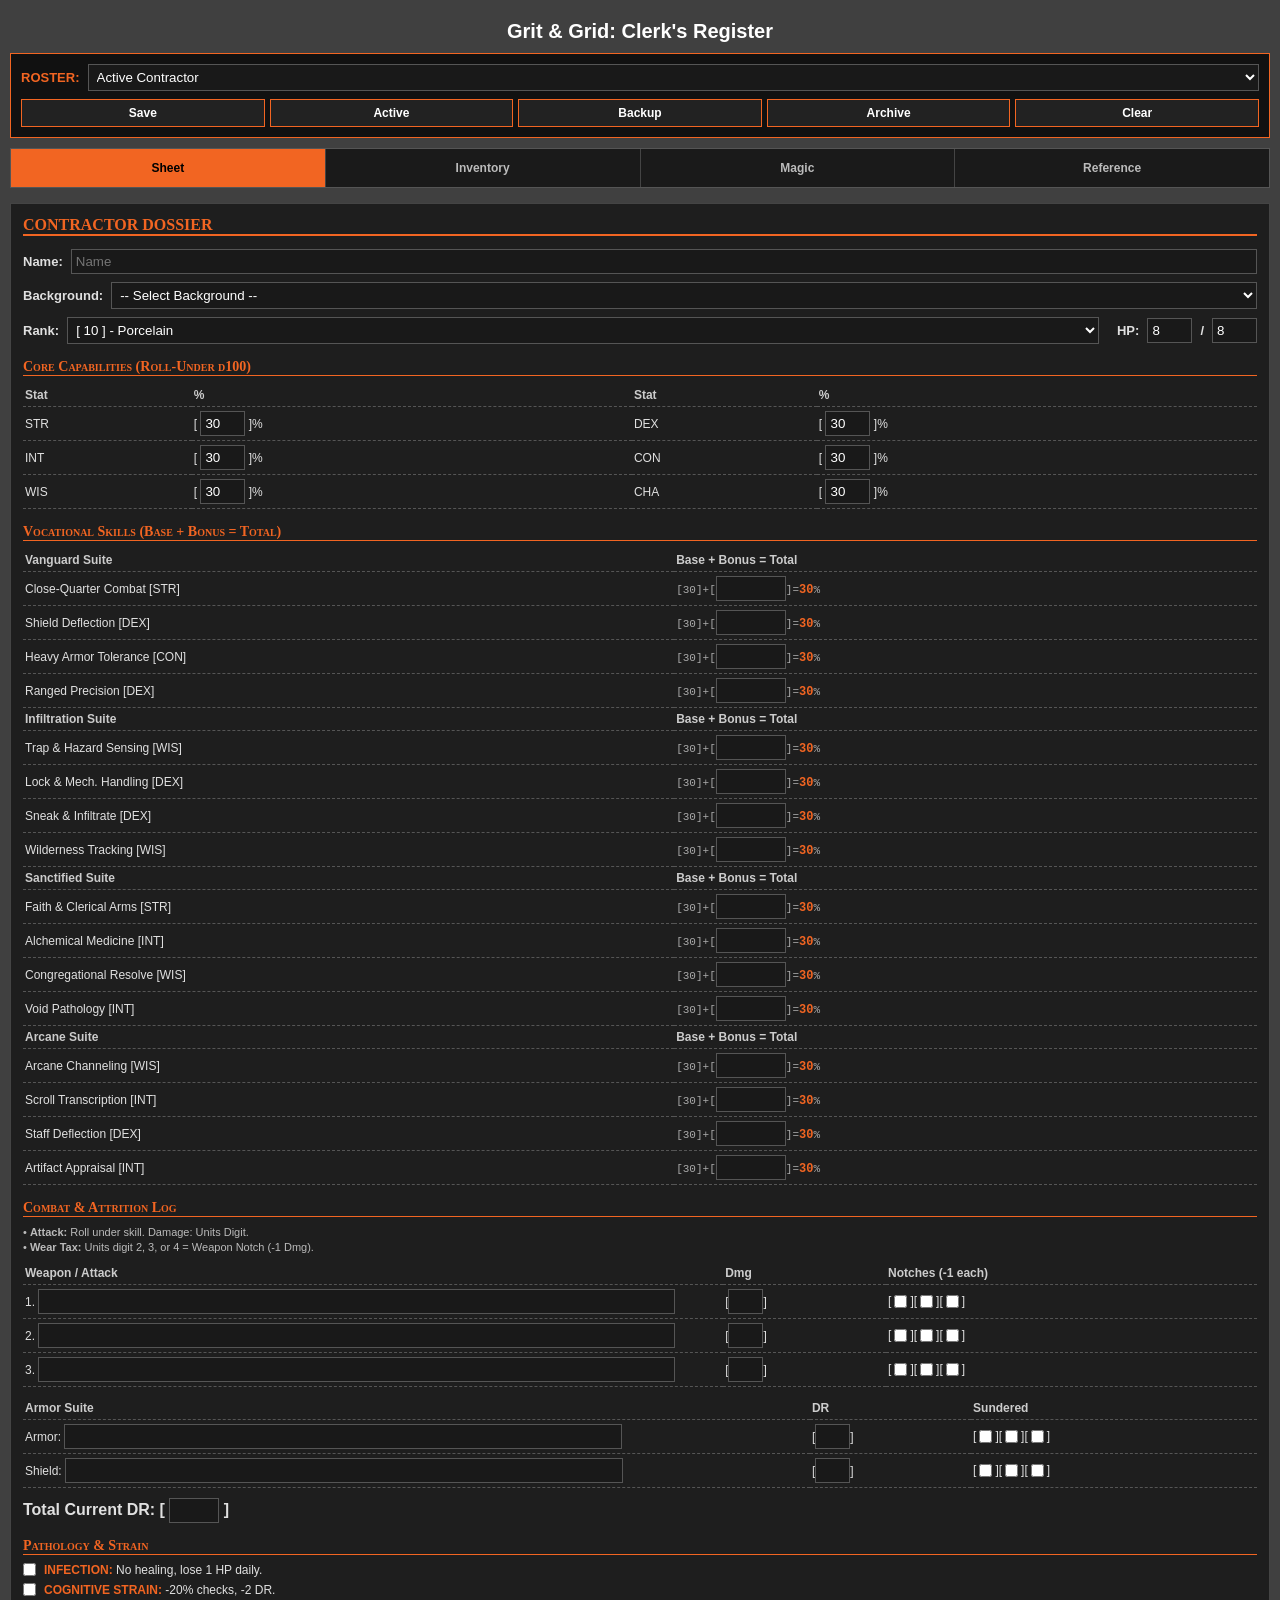
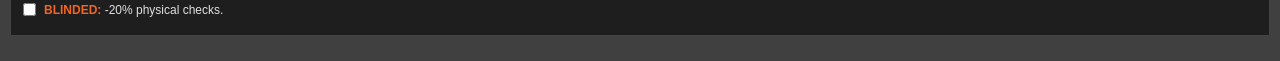
==== index.html @ 5ad3b54a "Update print statement from 'Hello' to 'Goodbye'" ====
<!DOCTYPE html>
<html>
<head>
    <link rel="icon" type="image/png" sizes="32x32" href="favicon-32x32.png">
    <meta name="viewport" content="width=device-width, initial-scale=1.0">
    <title>Grit & Grid: Clerk's Register</title>
    <link rel="stylesheet" href="phonestyles.css">
</head>

<body>
    <h1 style="color:white; margin: 10px; font-size: 20px; text-align: center;">Grit & Grid: Clerk's Register</h1>
    
    <!-- TOP ROSTER MANAGEMENT BAR -->
    <div class="roster-bar">
        <div class="nav-group">
            <label>ROSTER:</label>
            <select id="charSlotSelect" onchange="switchCharacterSlot()">
                <optgroup label="Primary Vanguard">
                    <option value="char1">Active Contractor</option>
                </optgroup>
                <optgroup label="Backup Roster">
                    <option value="char2">Backup Slot 1</option>
                    <option value="char3">Backup Slot 2</option>
                    <option value="char4">Backup Slot 3</option>
                    <option value="char5">Backup Slot 4</option>
                </optgroup>
                <optgroup label="Retainers / Hirelings">
                    <option value="char6">Retainer / Hireling 1</option>
                    <option value="char7">Retainer / Hireling 2</option>
                </optgroup>
                <optgroup label="The Morgue (Archived)">
                    <option value="char8">Archive Slot 1</option>
                    <option value="char9">Archive Slot 2</option>
                    <option value="char10">Archive Slot 3</option>
                </optgroup>
            </select>
        </div>
        <div class="action-buttons">
            <button type="button" class="action-btn" onclick="saveCharacterSlot()">Save</button>
            <button type="button" class="action-btn" onclick="setAsActive()">Active</button>
            <button type="button" class="action-btn" onclick="backupCharacter()">Backup</button>
            <button type="button" class="action-btn" onclick="archiveCharacter()">Archive</button>
            <button type="button" class="action-btn" onclick="createNewCharacterSlot()">Clear</button>
        </div>
    </div>

    <!-- MOBILE APP 4-TAB NAVIGATION BAR -->
    <div class="mobile-tabs">
        <button type="button" class="tab-btn active" id="tab_btn_sheet" onclick="switchTab('sheet')">Sheet</button>
        <button type="button" class="tab-btn" id="tab_btn_inv" onclick="switchTab('inv')">Inventory</button>
        <button type="button" class="tab-btn" id="tab_btn_magic" onclick="switchTab('magic')">Magic</button>
        <button type="button" class="tab-btn" id="tab_btn_ref" onclick="switchTab('ref')">Reference</button>
    </div>

    <!-- MAIN APP CONTAINER -->
    <div class="app-container">
        
        <!-- ========================================== -->
        <!-- TAB 1: CHARACTER SHEET                     -->
        <!-- ========================================== -->
        <div id="tab_sheet" class="app-tab active-tab">
            <div class="sheet-section">
                <h2 class="dossier-title">Contractor Dossier</h2>
                <div class="sheet-row">
                    <label>Name:</label> <input id="char_name" style="flex: 2;" placeholder="Name">
                </div>
                <div class="sheet-row">
                    <label>Background:</label>
                    <select id="char_prof_select" style="flex: 1;" onchange="autoFillProfession()">
                        <option value="">-- Select Background --</option>
                        <option value="Tunnel Miner">Tunnel Miner</option>
                        <option value="Acolyte Expulsee">Acolyte Expulsee</option>
                        <option value="Borderland Deserter">Borderland Deserter</option>
                        <option value="Grave Robber">Grave Robber</option>
                        <option value="Disgraced Scribe">Disgraced Scribe</option>
                        <option value="Custom">Other (Custom)</option>
                    </select>
                    <input id="char_prof_custom" style="flex: 1; display: none;" placeholder="Custom background...">
                </div>
                <div class="sheet-row">
                    <label>Rank:</label>
                    <select id="char_rank">
                        <option value="Rank 10 (Porcelain)">[ 10 ] - Porcelain</option>
                        <option value="Rank 9 (Obsidian)">[ 9 ] - Obsidian</option>
                        <option value="Rank 8 (Steel)">[ 8 ] - Steel</option>
                        <option value="Rank 7 (Sapphire)">[ 7 ] - Sapphire</option>
                        <option value="Rank 6 (Emerald)">[ 6 ] - Emerald</option>
                        <option value="Rank 5 (Ruby)">[ 5 ] - Ruby</option>
                        <option value="Rank 4 (Bronze)">[ 4 ] - Bronze</option>
                        <option value="Rank 3 (Silver)">[ 3 ] - Silver</option>
                        <option value="Rank 2 (Gold)">[ 2 ] - Gold</option>
                        <option value="Rank 1 (Platinum)">[ 1 ] - Platinum</option>
                    </select>
                    <label style="margin-left: 10px;">HP:</label> <input id="char_currHp" type="number" style="width:35px;" value="8">
                    <label>/</label> <input id="char_maxHp" type="number" style="width:35px;" value="8">
                </div>

                <!-- Core Capabilities -->
                <h3 class="section-header">Core Capabilities (Roll-Under d100)</h3>
                <table class="dossier-table">
                    <tr><th>Stat</th><th>%</th><th>Stat</th><th>%</th></tr>
                    <tr><td>STR</td><td>[ <input id="stat_str" type="number" style="width:35px;" value="30" oninput="calcSkills()"> ]%</td><td>DEX</td><td>[ <input id="stat_dex" type="number" style="width:35px;" value="30" oninput="calcSkills()"> ]%</td></tr>
                    <tr><td>INT</td><td>[ <input id="stat_int" type="number" style="width:35px;" value="30" oninput="calcSkills()"> ]%</td><td>CON</td><td>[ <input id="stat_con" type="number" style="width:35px;" value="30" oninput="calcSkills()"> ]%</td></tr>
                    <tr><td>WIS</td><td>[ <input id="stat_wis" type="number" style="width:35px;" value="30" oninput="calcSkills()"> ]%</td><td>CHA</td><td>[ <input id="stat_cha" type="number" style="width:35px;" value="30" oninput="calcSkills()"> ]%</td></tr>
                </table>

                <!-- Vocational Skills -->
                <h3 class="section-header">Vocational Skills (Base + Bonus = Total)</h3>
                <table class="dossier-table">
                    <tr><th>Vanguard Suite</th><th>Base + Bonus = Total</th></tr>
                    <tr><td>Close-Quarter Combat [STR]</td><td class="skill-calc">[<span id="b_cqc">30</span>]+[<input id="bon_cqc" type="number" style="width:35px;" value="0" oninput="calcSkills()">]=<span class="skill-total" id="t_cqc">30</span>%</td></tr>
                    <tr><td>Shield Deflection [DEX]</td><td class="skill-calc">[<span id="b_shi">30</span>]+[<input id="bon_shi" type="number" style="width:35px;" value="0" oninput="calcSkills()">]=<span class="skill-total" id="t_shi">30</span>%</td></tr>
                    <tr><td>Heavy Armor Tolerance [CON]</td><td class="skill-calc">[<span id="b_arm">30</span>]+[<input id="bon_arm" type="number" style="width:35px;" value="0" oninput="calcSkills()">]=<span class="skill-total" id="t_arm">30</span>%</td></tr>
                    <tr><td>Ranged Precision [DEX]</td><td class="skill-calc">[<span id="b_ran">30</span>]+[<input id="bon_ran" type="number" style="width:35px;" value="0" oninput="calcSkills()">]=<span class="skill-total" id="t_ran">30</span>%</td></tr>
                    
                    <tr><th>Infiltration Suite</th><th>Base + Bonus = Total</th></tr>
                    <tr><td>Trap & Hazard Sensing [WIS]</td><td class="skill-calc">[<span id="b_tra">30</span>]+[<input id="bon_tra" type="number" style="width:35px;" value="0" oninput="calcSkills()">]=<span class="skill-total" id="t_tra">30</span>%</td></tr>
                    <tr><td>Lock & Mech. Handling [DEX]</td><td class="skill-calc">[<span id="b_loc">30</span>]+[<input id="bon_loc" type="number" style="width:35px;" value="0" oninput="calcSkills()">]=<span class="skill-total" id="t_loc">30</span>%</td></tr>
                    <tr><td>Sneak & Infiltrate [DEX]</td><td class="skill-calc">[<span id="b_sne">30</span>]+[<input id="bon_sne" type="number" style="width:35px;" value="0" oninput="calcSkills()">]=<span class="skill-total" id="t_sne">30</span>%</td></tr>
                    <tr><td>Wilderness Tracking [WIS]</td><td class="skill-calc">[<span id="b_trk">30</span>]+[<input id="bon_trk" type="number" style="width:35px;" value="0" oninput="calcSkills()">]=<span class="skill-total" id="t_trk">30</span>%</td></tr>

                    <tr><th>Sanctified Suite</th><th>Base + Bonus = Total</th></tr>
                    <tr><td>Faith & Clerical Arms [STR]</td><td class="skill-calc">[<span id="b_fai">30</span>]+[<input id="bon_fai" type="number" style="width:35px;" value="0" oninput="calcSkills()">]=<span class="skill-total" id="t_fai">30</span>%</td></tr>
                    <tr><td>Alchemical Medicine [INT]</td><td class="skill-calc">[<span id="b_med">30</span>]+[<input id="bon_med" type="number" style="width:35px;" value="0" oninput="calcSkills()">]=<span class="skill-total" id="t_med">30</span>%</td></tr>
                    <tr><td>Congregational Resolve [WIS]</td><td class="skill-calc">[<span id="b_res">30</span>]+[<input id="bon_res" type="number" style="width:35px;" value="0" oninput="calcSkills()">]=<span class="skill-total" id="t_res">30</span>%</td></tr>
                    <tr><td>Void Pathology [INT]</td><td class="skill-calc">[<span id="b_voi">30</span>]+[<input id="bon_voi" type="number" style="width:35px;" value="0" oninput="calcSkills()">]=<span class="skill-total" id="t_voi">30</span>%</td></tr>

                    <tr><th>Arcane Suite</th><th>Base + Bonus = Total</th></tr>
                    <tr><td>Arcane Channeling [WIS]</td><td class="skill-calc">[<span id="b_arc">30</span>]+[<input id="bon_arc" type="number" style="width:35px;" value="0" oninput="calcSkills()">]=<span class="skill-total" id="t_arc">30</span>%</td></tr>
                    <tr><td>Scroll Transcription [INT]</td><td class="skill-calc">[<span id="b_scr">30</span>]+[<input id="bon_scr" type="number" style="width:35px;" value="0" oninput="calcSkills()">]=<span class="skill-total" id="t_scr">30</span>%</td></tr>
                    <tr><td>Staff Deflection [DEX]</td><td class="skill-calc">[<span id="b_stf">30</span>]+[<input id="bon_stf" type="number" style="width:35px;" value="0" oninput="calcSkills()">]=<span class="skill-total" id="t_stf">30</span>%</td></tr>
                    <tr><td>Artifact Appraisal [INT]</td><td class="skill-calc">[<span id="b_app">30</span>]+[<input id="bon_app" type="number" style="width:35px;" value="0" oninput="calcSkills()">]=<span class="skill-total" id="t_app">30</span>%</td></tr>
                </table>

                <!-- Combat & Attrition Log -->
                <h3 class="section-header">Combat & Attrition Log</h3>
                <div class="attrition-log">
                    • <b>Attack:</b> Roll under skill. Damage: Units Digit.<br>
                    • <b>Wear Tax:</b> Units digit 2, 3, or 4 = Weapon Notch (-1 Dmg).
                </div>
                <table class="dossier-table">
                    <tr><th>Weapon / Attack</th><th>Dmg</th><th>Notches (-1 each)</th></tr>
                    <tr><td>1. <input id="wp1_n" style="width:90%;"></td><td>[<input id="wp1_d" style="width:25px;">]</td><td><div class="horizontal-checks">[<input type="checkbox" id="wp1_c1">][<input type="checkbox" id="wp1_c2">][<input type="checkbox" id="wp1_c3">]</div></td></tr>
                    <tr><td>2. <input id="wp2_n" style="width:90%;"></td><td>[<input id="wp2_d" style="width:25px;">]</td><td><div class="horizontal-checks">[<input type="checkbox" id="wp2_c1">][<input type="checkbox" id="wp2_c2">][<input type="checkbox" id="wp2_c3">]</div></td></tr>
                    <tr><td>3. <input id="wp3_n" style="width:90%;"></td><td>[<input id="wp3_d" style="width:25px;">]</td><td><div class="horizontal-checks">[<input type="checkbox" id="wp3_c1">][<input type="checkbox" id="wp3_c2">][<input type="checkbox" id="wp3_c3">]</div></td></tr>
                </table>

                <!-- Armor & Pathology -->
                <table class="dossier-table" style="margin-top: 10px;">
                    <tr><th>Armor Suite</th><th>DR</th><th>Sundered</th></tr>
                    <tr><td>Armor: <input id="arm_n" style="width:70%;"></td><td>[<input id="arm_d" style="width:25px;">]</td><td><div class="horizontal-checks">[<input type="checkbox" id="arm_c1">][<input type="checkbox" id="arm_c2">][<input type="checkbox" id="arm_c3">]</div></td></tr>
                    <tr><td>Shield: <input id="shd_n" style="width:70%;"></td><td>[<input id="shd_d" style="width:25px;">]</td><td><div class="horizontal-checks">[<input type="checkbox" id="shd_c1">][<input type="checkbox" id="shd_c2">][<input type="checkbox" id="shd_c3">]</div></td></tr>
                </table>
                <div style="font-weight: bold; margin-bottom: 10px;">Total Current DR: [ <input id="total_dr" type="number" style="width:40px;"> ]</div>

                <h3 class="section-header">Pathology & Strain</h3>
                <div style="display: flex; align-items: center; gap: 8px; margin-bottom: 6px;">
                    <input type="checkbox" id="path_inf"> <label for="path_inf" class="chk-label"><b style="color:#F26522;">INFECTION:</b> No healing, lose 1 HP daily.</label>
                </div>
                <div style="display: flex; align-items: center; gap: 8px; margin-bottom: 6px;">
                    <input type="checkbox" id="path_cog"> <label for="path_cog" class="chk-label"><b style="color:#F26522;">COGNITIVE STRAIN:</b> -20% checks, -2 DR.</label>
                </div>
                <div style="display: flex; align-items: center; gap: 8px; margin-bottom: 6px;">
                    <input type="checkbox" id="path_bli"> <label for="path_bli" class="chk-label"><b style="color:#F26522;">BLINDED:</b> -20% physical checks.</label>
                </div>
            </div>
        </div>

        <!-- ========================================== -->
        <!-- TAB 2: INVENTORY & EQUIPMENT               -->
        <!-- ========================================== -->
        <div id="tab_inv" class="app-tab">
            <div class="sheet-section">
                <h2 class="dossier-title">Logistics & Inventory</h2>
                <div class="sheet-row">
                    <label>Corporate Wealth (gp):</label> <input id="inv_gold" type="number" style="width:80px;" value="20">
                </div>

                <div class="backpack-panel">
                    <div class="sheet-row">
                        <label>Backpack Type:</label>
                        <select id="inv_backpack" onchange="toggleMasterBackpack()">
                            <option value="Normal">Basic Canvas (12 Slots)</option>
                            <option value="Master">Master-Grade (120 sp) [Attachments]</option>
                        </select>
                    </div>
                    <div id="masterBackpackAttachments" style="display: none; border-top: 1px dashed #555; padding-top: 8px; margin-top: 8px;">
                        <div class="sheet-row">
                            <label style="color:#F26522;">Attach 1:</label>
                            <select id="inv_attach1" onchange="updateBackpackNotes()">
                                <option value="None">None</option>
                                <option value="Exterior Cargo Loops">Exterior Cargo Loops</option>
                                <option value="Sconce Rig">Sconce Rig</option>
                                <option value="Iron-Plate Baffle">Iron-Plate Baffle</option>
                                <option value="Oiled-Hide Water-Seal">Oiled-Hide Water-Seal</option>
                                <option value="Quiver-Latch">Quiver-Latch</option>
                                <option value="Apothecary Tray">Apothecary Tray</option>
                                <option value="Bedroll & Camp Sling">Bedroll Sling</option>
                                <option value="Drop-Away Release">Drop-Away Release</option>
                                <option value="Signal-Bell">Signal-Bell</option>
                                <option value="Scavenger Hook">Scavenger Hook</option>
                            </select>
                        </div>
                        <div class="sheet-row" style="margin-top:5px;">
                            <label style="color:#F26522;">Attach 2:</label>
                            <select id="inv_attach2" onchange="updateBackpackNotes()">
                                <option value="None">None</option>
                                <option value="Exterior Cargo Loops">Exterior Cargo Loops</option>
                                <option value="Sconce Rig">Sconce Rig</option>
                                <option value="Iron-Plate Baffle">Iron-Plate Baffle</option>
                                <option value="Oiled-Hide Water-Seal">Oiled-Hide Water-Seal</option>
                                <option value="Quiver-Latch">Quiver-Latch</option>
                                <option value="Apothecary Tray">Apothecary Tray</option>
                                <option value="Bedroll & Camp Sling">Bedroll Sling</option>
                                <option value="Drop-Away Release">Drop-Away Release</option>
                                <option value="Signal-Bell">Signal-Bell</option>
                                <option value="Scavenger Hook">Scavenger Hook</option>
                            </select>
                        </div>
                        <textarea id="backpack_notes" readonly rows="3" style="width:100%; margin-top:5px; font-size:11px; color:#ccc; background:#111; border:1px solid #444;" placeholder="Attachment rules..."></textarea>
                    </div>
                </div>

                <table class="dossier-table" style="width: 100%;">
                    <tr><th style="width: 15%;">Slot</th><th>Item Name</th></tr>
                    <script>
                        for(let i=1; i<=12; i++) {
                            document.write(`<tr><td>${i}.</td><td><input id="inv_s${i}" style="width:95%;"></td></tr>`);
                        }
                    </script>
                </table>

                <h3 class="section-header">Consumables</h3>
                <div class="sheet-row"><label style="width:130px;">Torches (1hr):</label><input id="cons_torches" type="number" style="width:60px;"></div>
                <div class="sheet-row"><label style="width:130px;">Iron Rations:</label><input id="cons_rations" type="number" style="width:60px;"></div>
                <div class="sheet-row"><label style="width:130px;">Antidotes:</label><input id="cons_anti" type="number" style="width:60px;"></div>
                <div class="sheet-row"><label style="width:130px;">Ammunition:</label><input id="cons_ammo" type="number" style="width:60px;"></div>
            </div>
        </div>

        <!-- ========================================== -->
        <!-- TAB 3: MAGIC                               -->
        <!-- ========================================== -->
        <div id="tab_magic" class="app-tab">
            <div class="sheet-section">
                <h3 class="section-header" style="margin-top:0;">Grimoire & Sacred Manifest</h3>
                <div class="sheet-row">
                    <label>Daily Slots:</label> <input id="spl_max" type="number" style="width:40px;">
                    <label>Available:</label> 
                    <div class="horizontal-checks">
                        [<input type="checkbox" id="sp_s1">][<input type="checkbox" id="sp_s2">][<input type="checkbox" id="sp_s3">][<input type="checkbox" id="sp_s4">]
                    </div>
                </div>
                
                <b style="color:#ccc; font-size:13px;">Cantrips & Minor Rites (8 Slots):</b>
                <table class="dossier-table">
                    <tr><th>#</th><th>Spell Name</th><th>Format</th></tr>
                    <script>
                        for(let i=1; i<=8; i++) {
                            document.write(`<tr><td>${i}.</td><td><input id="can${i}_n" style="width:90%;"></td><td><input id="can${i}_f" style="width:90%;"></td></tr>`);
                        }
                    </script>
                </table>

                <div class="sheet-row" style="margin-top:10px;">
                    <label style="color:#F26522;">Master Spell Library:</label>
                    <select id="grimoire_type" onchange="toggleGrimoireSize()" style="flex:1;">
                        <option value="10">Folio (10 Pages)</option>
                        <option value="30">Grimoire (30 Pages)</option>
                    </select>
                </div>
                <table class="dossier-table" id="masterSpellTable">
                    <tr><th>Slot</th><th>Lvl</th><th>Spell Name</th><th>Pg</th></tr>
                    <script>
                        for(let i=1; i<=30; i++) {
                            document.write(`<tr id="grim_row_${i}"><td>${i}.</td><td><input id="lib${i}_l" style="width:70%;"></td><td><input id="lib${i}_n" style="width:90%;"></td><td><input id="lib${i}_p" style="width:70%;"></td></tr>`);
                        }
                    </script>
                </table>
            </div>
        </div>

        <!-- ========================================== -->
        <!-- TAB 4: REFERENCE & RULES DATABASE          -->
        <!-- ========================================== -->
        <div id="tab_ref" class="app-tab">
            <div class="sheet-section">
                <h2 class="dossier-title">Rules & Equipment Database</h2>
                <div class="sheet-row" style="background: #111; padding: 8px; border: 1px solid #555; margin-bottom: 15px;">
                    <select id="ref_categorySelect" onchange="showRefCategory()" style="font-weight:bold;">
                        <option value="glossary">Glossary & Quick Rules</option>
                        <option value="melee">Melee Armory</option>
                        <option value="ranged">Ranged Armory & Ammo</option>
                        <option value="armor">Armor & Deflection</option>
                        <option value="shields">Shields & Wards</option>
                        <option value="logistics">Expedient Logistics</option>
                        <option value="backpack">Backpack Attachments</option>
                        <option value="arcane">Arcane Grimoire (Spells)</option>
                        <option value="divine">Sanctified Manifest (Prayers)</option>
                    </select>
                </div>
                <div id="store_container" style="overflow-x: auto;">
                    <!-- Injected by JavaScript -->
                </div>
            </div>
        </div>

    </div>

    <script src="JAVA phone scripts.js"></script>
</body>
</html>
---- phonestyles.css ----
body {
    background-color: #404040;
    color: #ffffff;
    font-family: calibri, sans-serif;
    margin: 0;
    padding: 10px;
}

select {
    width: 100%;
    background-color: #191919;
    color: #ffffff;
    border: 1px solid #555;
    padding: 4px;
}

input, textarea {
    width: 100%;
    background-color: #191919;
    border: 1px solid #555;
    color: #ffffff;
    padding: 4px;
}

/* Widen the skill bonus input boxes specifically */
input[id^="bon_"] {
    width: 60px !important;
    text-align: center;
}

input[type="checkbox"] {
    width: auto !important;
    cursor: pointer;
    margin: 0;
}

button {
    background-color: #191919;
    color: #ffffff;
    border: 1px solid #F26522;
    cursor: pointer;
}

/* Roster Bar Header */
.roster-bar {
    background: #111;
    padding: 10px;
    margin-bottom: 10px;
    border: 1px solid #F26522;
    display: flex;
    flex-direction: column;
    gap: 8px;
}
.nav-group { display: flex; align-items: center; gap: 8px; }
.nav-group label { color: #F26522; font-weight: bold; font-size: 13px; white-space: nowrap; }
.action-buttons { display: flex; gap: 5px; flex-wrap: wrap; }
.action-btn { background: #222; color: #fff; border: 1px solid #F26522; padding: 6px 10px; font-weight: bold; font-size: 12px; flex: 1; }
.action-btn:hover { background: #F26522; color: #000; }

/* Mobile App 4-Tab Navigation */
.mobile-tabs {
    display: flex;
    background: #111;
    border: 1px solid #555;
    margin-bottom: 15px;
}
.tab-btn {
    flex: 1;
    background: #1a1a1a;
    color: #bbb;
    border: none;
    padding: 12px 2px;
    font-weight: bold;
    font-size: 12px;
    cursor: pointer;
    text-align: center;
    border-right: 1px solid #444;
}
.tab-btn:last-child { border-right: none; }
.tab-btn.active {
    background: #F26522;
    color: #000;
}

/* App Tabs Visibility */
.app-tab { display: none; }
.app-tab.active-tab { display: block; }

/* Sheet Sections & Headers */
.sheet-section { background: #1e1e1e; padding: 12px; margin-bottom: 15px; border: 1px solid #444; color: #e0e0e0; }
.sheet-row { display: flex; gap: 8px; margin-bottom: 8px; align-items: center; font-size: 13px; }
.sheet-row label { font-weight: bold; white-space: nowrap; }

h2.dossier-title { color: #F26522; border-bottom: 2px solid #F26522; font-family: Georgia, serif; text-transform: uppercase; margin-top: 0; font-size: 16px; }
h3.section-header { color: #F26522; border-bottom: 1px solid #F26522; font-family: Georgia, serif; font-variant: small-caps; margin-top: 15px; margin-bottom: 8px; font-size: 14px; }

/* Tables & Grids */
.dossier-table { width: 100%; border-collapse: collapse; margin-bottom: 10px; font-size: 12px; }
.dossier-table th, .dossier-table td { border-bottom: 1px dashed #555; padding: 4px 2px; text-align: left; }
.dossier-table th { font-weight: bold; color: #ccc; }

.store-table { width: 100%; border-collapse: collapse; font-size: 12px; margin-top: 10px; }
.store-table th { background: #F26522; color: #fff; padding: 6px; text-align: left; }
.store-table td { padding: 6px; border-bottom: 1px solid #333; }
.store-table tr:nth-child(even) { background: #1a1a1a; }
.store-table tr:nth-child(odd) { background: #222; }

.attrition-log { font-size: 11px; margin-bottom: 8px; line-height: 1.3; color: #bbb; }
.chk-label { font-weight: normal !important; font-size: 12px; cursor: pointer; }
.backpack-panel { background: #2a2a2a; padding: 8px; border: 1px solid #555; margin-bottom: 8px; }
.horizontal-checks { display: flex; flex-direction: row; align-items: center; gap: 3px; white-space: nowrap; }
.skill-calc { font-family: monospace; font-size: 11px; color: #aaa; }
.skill-total { font-weight: bold; color: #F26522; font-size: 12px; }
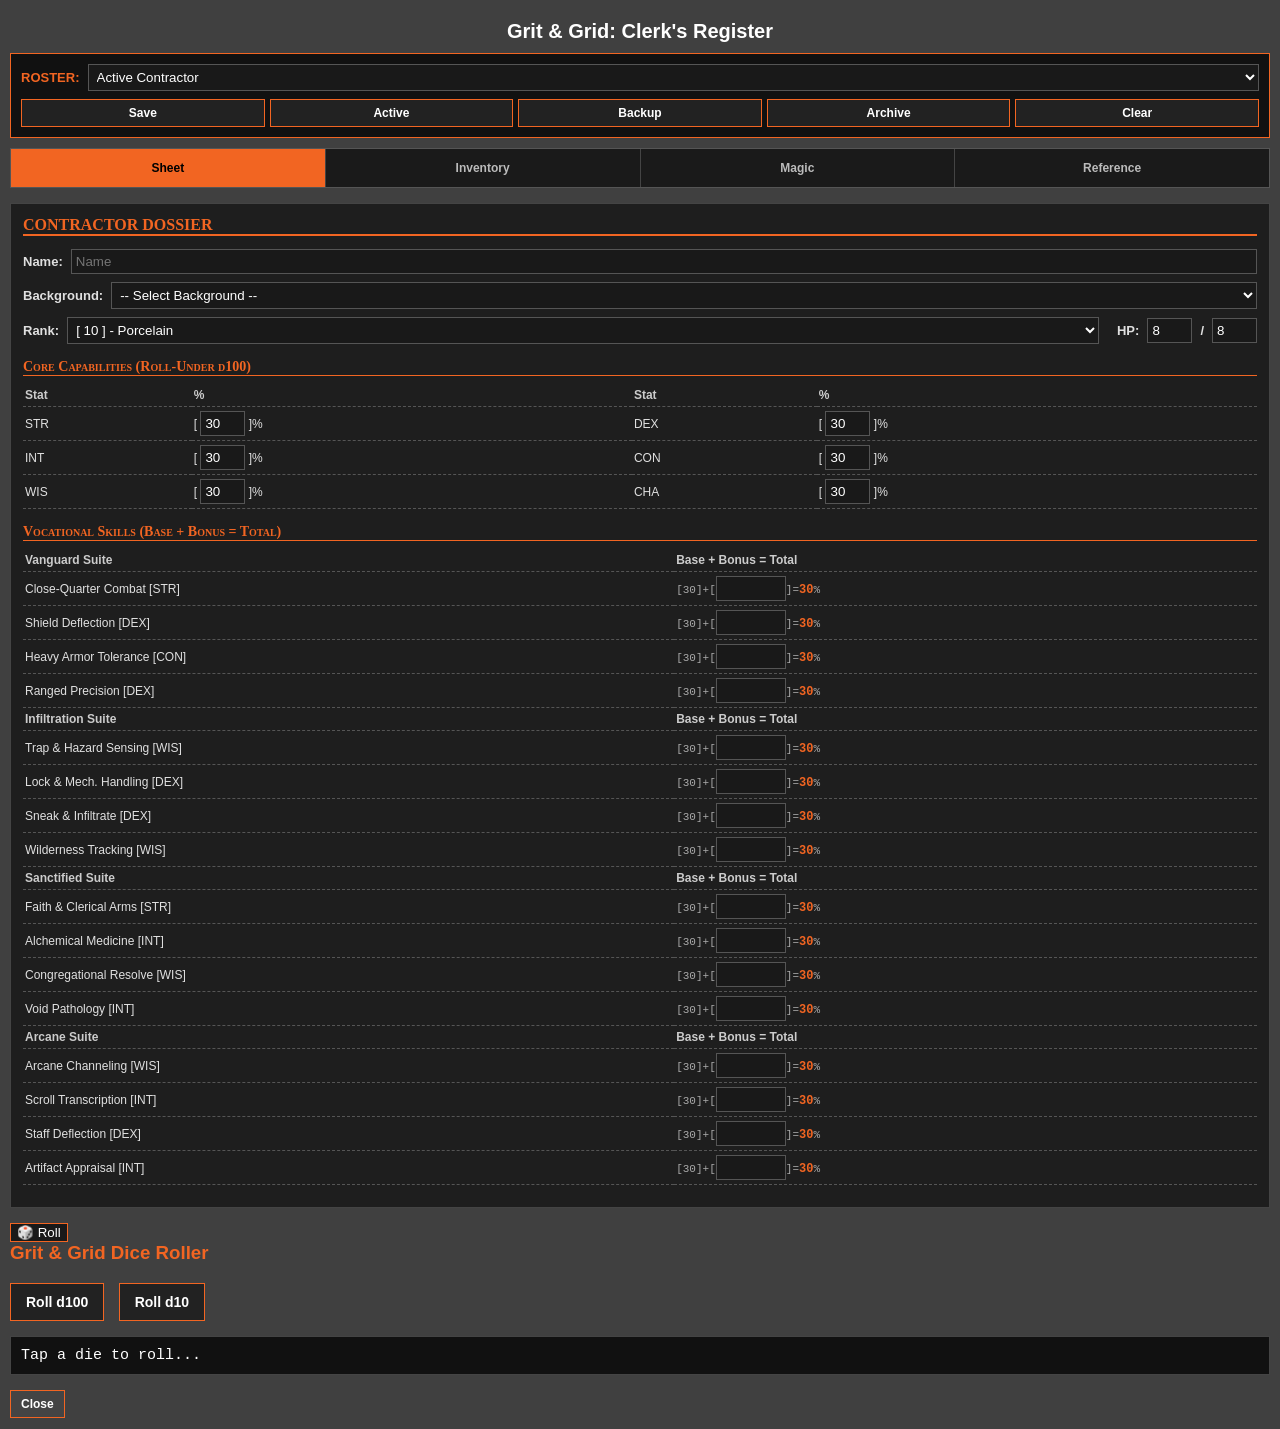
==== commit d49ecde9: "Update print statement from 'Hello' to 'Goodbye'" ====
--- a/index.html
+++ b/index.html
@@ -54,10 +54,7 @@
 
     <!-- MAIN APP CONTAINER -->
     <div class="app-container">
-        
-        <!-- ========================================== -->
-        <!-- TAB 1: CHARACTER SHEET                     -->
-        <!-- ========================================== -->
+        <!-- TAB 1: SHEET -->
         <div id="tab_sheet" class="app-tab active-tab">
             <div class="sheet-section">
                 <h2 class="dossier-title">Contractor Dossier</h2>
@@ -95,7 +92,6 @@
                     <label>/</label> <input id="char_maxHp" type="number" style="width:35px;" value="8">
                 </div>
 
-                <!-- Core Capabilities -->
                 <h3 class="section-header">Core Capabilities (Roll-Under d100)</h3>
                 <table class="dossier-table">
                     <tr><th>Stat</th><th>%</th><th>Stat</th><th>%</th></tr>
@@ -104,7 +100,6 @@
                     <tr><td>WIS</td><td>[ <input id="stat_wis" type="number" style="width:35px;" value="30" oninput="calcSkills()"> ]%</td><td>CHA</td><td>[ <input id="stat_cha" type="number" style="width:35px;" value="30" oninput="calcSkills()"> ]%</td></tr>
                 </table>
 
-                <!-- Vocational Skills -->
                 <h3 class="section-header">Vocational Skills (Base + Bonus = Total)</h3>
                 <table class="dossier-table">
                     <tr><th>Vanguard Suite</th><th>Base + Bonus = Total</th></tr>
@@ -131,96 +126,16 @@
                     <tr><td>Staff Deflection [DEX]</td><td class="skill-calc">[<span id="b_stf">30</span>]+[<input id="bon_stf" type="number" style="width:35px;" value="0" oninput="calcSkills()">]=<span class="skill-total" id="t_stf">30</span>%</td></tr>
                     <tr><td>Artifact Appraisal [INT]</td><td class="skill-calc">[<span id="b_app">30</span>]+[<input id="bon_app" type="number" style="width:35px;" value="0" oninput="calcSkills()">]=<span class="skill-total" id="t_app">30</span>%</td></tr>
                 </table>
-
-                <!-- Combat & Attrition Log -->
-                <h3 class="section-header">Combat & Attrition Log</h3>
-                <div class="attrition-log">
-                    • <b>Attack:</b> Roll under skill. Damage: Units Digit.<br>
-                    • <b>Wear Tax:</b> Units digit 2, 3, or 4 = Weapon Notch (-1 Dmg).
-                </div>
-                <table class="dossier-table">
-                    <tr><th>Weapon / Attack</th><th>Dmg</th><th>Notches (-1 each)</th></tr>
-                    <tr><td>1. <input id="wp1_n" style="width:90%;"></td><td>[<input id="wp1_d" style="width:25px;">]</td><td><div class="horizontal-checks">[<input type="checkbox" id="wp1_c1">][<input type="checkbox" id="wp1_c2">][<input type="checkbox" id="wp1_c3">]</div></td></tr>
-                    <tr><td>2. <input id="wp2_n" style="width:90%;"></td><td>[<input id="wp2_d" style="width:25px;">]</td><td><div class="horizontal-checks">[<input type="checkbox" id="wp2_c1">][<input type="checkbox" id="wp2_c2">][<input type="checkbox" id="wp2_c3">]</div></td></tr>
-                    <tr><td>3. <input id="wp3_n" style="width:90%;"></td><td>[<input id="wp3_d" style="width:25px;">]</td><td><div class="horizontal-checks">[<input type="checkbox" id="wp3_c1">][<input type="checkbox" id="wp3_c2">][<input type="checkbox" id="wp3_c3">]</div></td></tr>
-                </table>
-
-                <!-- Armor & Pathology -->
-                <table class="dossier-table" style="margin-top: 10px;">
-                    <tr><th>Armor Suite</th><th>DR</th><th>Sundered</th></tr>
-                    <tr><td>Armor: <input id="arm_n" style="width:70%;"></td><td>[<input id="arm_d" style="width:25px;">]</td><td><div class="horizontal-checks">[<input type="checkbox" id="arm_c1">][<input type="checkbox" id="arm_c2">][<input type="checkbox" id="arm_c3">]</div></td></tr>
-                    <tr><td>Shield: <input id="shd_n" style="width:70%;"></td><td>[<input id="shd_d" style="width:25px;">]</td><td><div class="horizontal-checks">[<input type="checkbox" id="shd_c1">][<input type="checkbox" id="shd_c2">][<input type="checkbox" id="shd_c3">]</div></td></tr>
-                </table>
-                <div style="font-weight: bold; margin-bottom: 10px;">Total Current DR: [ <input id="total_dr" type="number" style="width:40px;"> ]</div>
-
-                <h3 class="section-header">Pathology & Strain</h3>
-                <div style="display: flex; align-items: center; gap: 8px; margin-bottom: 6px;">
-                    <input type="checkbox" id="path_inf"> <label for="path_inf" class="chk-label"><b style="color:#F26522;">INFECTION:</b> No healing, lose 1 HP daily.</label>
-                </div>
-                <div style="display: flex; align-items: center; gap: 8px; margin-bottom: 6px;">
-                    <input type="checkbox" id="path_cog"> <label for="path_cog" class="chk-label"><b style="color:#F26522;">COGNITIVE STRAIN:</b> -20% checks, -2 DR.</label>
-                </div>
-                <div style="display: flex; align-items: center; gap: 8px; margin-bottom: 6px;">
-                    <input type="checkbox" id="path_bli"> <label for="path_bli" class="chk-label"><b style="color:#F26522;">BLINDED:</b> -20% physical checks.</label>
-                </div>
             </div>
         </div>
 
-        <!-- ========================================== -->
-        <!-- TAB 2: INVENTORY & EQUIPMENT               -->
-        <!-- ========================================== -->
+        <!-- TAB 2: INVENTORY -->
         <div id="tab_inv" class="app-tab">
             <div class="sheet-section">
                 <h2 class="dossier-title">Logistics & Inventory</h2>
                 <div class="sheet-row">
-                    <label>Corporate Wealth (gp):</label> <input id="inv_gold" type="number" style="width:80px;" value="20">
+                    <label>Wealth (gp):</label> <input id="inv_gold" type="number" style="width:80px;" value="20">
                 </div>
-
-                <div class="backpack-panel">
-                    <div class="sheet-row">
-                        <label>Backpack Type:</label>
-                        <select id="inv_backpack" onchange="toggleMasterBackpack()">
-                            <option value="Normal">Basic Canvas (12 Slots)</option>
-                            <option value="Master">Master-Grade (120 sp) [Attachments]</option>
-                        </select>
-                    </div>
-                    <div id="masterBackpackAttachments" style="display: none; border-top: 1px dashed #555; padding-top: 8px; margin-top: 8px;">
-                        <div class="sheet-row">
-                            <label style="color:#F26522;">Attach 1:</label>
-                            <select id="inv_attach1" onchange="updateBackpackNotes()">
-                                <option value="None">None</option>
-                                <option value="Exterior Cargo Loops">Exterior Cargo Loops</option>
-                                <option value="Sconce Rig">Sconce Rig</option>
-                                <option value="Iron-Plate Baffle">Iron-Plate Baffle</option>
-                                <option value="Oiled-Hide Water-Seal">Oiled-Hide Water-Seal</option>
-                                <option value="Quiver-Latch">Quiver-Latch</option>
-                                <option value="Apothecary Tray">Apothecary Tray</option>
-                                <option value="Bedroll & Camp Sling">Bedroll Sling</option>
-                                <option value="Drop-Away Release">Drop-Away Release</option>
-                                <option value="Signal-Bell">Signal-Bell</option>
-                                <option value="Scavenger Hook">Scavenger Hook</option>
-                            </select>
-                        </div>
-                        <div class="sheet-row" style="margin-top:5px;">
-                            <label style="color:#F26522;">Attach 2:</label>
-                            <select id="inv_attach2" onchange="updateBackpackNotes()">
-                                <option value="None">None</option>
-                                <option value="Exterior Cargo Loops">Exterior Cargo Loops</option>
-                                <option value="Sconce Rig">Sconce Rig</option>
-                                <option value="Iron-Plate Baffle">Iron-Plate Baffle</option>
-                                <option value="Oiled-Hide Water-Seal">Oiled-Hide Water-Seal</option>
-                                <option value="Quiver-Latch">Quiver-Latch</option>
-                                <option value="Apothecary Tray">Apothecary Tray</option>
-                                <option value="Bedroll & Camp Sling">Bedroll Sling</option>
-                                <option value="Drop-Away Release">Drop-Away Release</option>
-                                <option value="Signal-Bell">Signal-Bell</option>
-                                <option value="Scavenger Hook">Scavenger Hook</option>
-                            </select>
-                        </div>
-                        <textarea id="backpack_notes" readonly rows="3" style="width:100%; margin-top:5px; font-size:11px; color:#ccc; background:#111; border:1px solid #444;" placeholder="Attachment rules..."></textarea>
-                    </div>
-                </div>
-
                 <table class="dossier-table" style="width: 100%;">
                     <tr><th style="width: 15%;">Slot</th><th>Item Name</th></tr>
                     <script>
@@ -229,82 +144,48 @@
                         }
                     </script>
                 </table>
-
-                <h3 class="section-header">Consumables</h3>
-                <div class="sheet-row"><label style="width:130px;">Torches (1hr):</label><input id="cons_torches" type="number" style="width:60px;"></div>
-                <div class="sheet-row"><label style="width:130px;">Iron Rations:</label><input id="cons_rations" type="number" style="width:60px;"></div>
-                <div class="sheet-row"><label style="width:130px;">Antidotes:</label><input id="cons_anti" type="number" style="width:60px;"></div>
-                <div class="sheet-row"><label style="width:130px;">Ammunition:</label><input id="cons_ammo" type="number" style="width:60px;"></div>
             </div>
         </div>
 
-        <!-- ========================================== -->
-        <!-- TAB 3: MAGIC                               -->
-        <!-- ========================================== -->
+        <!-- TAB 3: MAGIC -->
         <div id="tab_magic" class="app-tab">
             <div class="sheet-section">
                 <h3 class="section-header" style="margin-top:0;">Grimoire & Sacred Manifest</h3>
-                <div class="sheet-row">
-                    <label>Daily Slots:</label> <input id="spl_max" type="number" style="width:40px;">
-                    <label>Available:</label> 
-                    <div class="horizontal-checks">
-                        [<input type="checkbox" id="sp_s1">][<input type="checkbox" id="sp_s2">][<input type="checkbox" id="sp_s3">][<input type="checkbox" id="sp_s4">]
-                    </div>
-                </div>
-                
-                <b style="color:#ccc; font-size:13px;">Cantrips & Minor Rites (8 Slots):</b>
-                <table class="dossier-table">
-                    <tr><th>#</th><th>Spell Name</th><th>Format</th></tr>
-                    <script>
-                        for(let i=1; i<=8; i++) {
-                            document.write(`<tr><td>${i}.</td><td><input id="can${i}_n" style="width:90%;"></td><td><input id="can${i}_f" style="width:90%;"></td></tr>`);
-                        }
-                    </script>
-                </table>
-
-                <div class="sheet-row" style="margin-top:10px;">
-                    <label style="color:#F26522;">Master Spell Library:</label>
-                    <select id="grimoire_type" onchange="toggleGrimoireSize()" style="flex:1;">
-                        <option value="10">Folio (10 Pages)</option>
-                        <option value="30">Grimoire (30 Pages)</option>
-                    </select>
-                </div>
-                <table class="dossier-table" id="masterSpellTable">
-                    <tr><th>Slot</th><th>Lvl</th><th>Spell Name</th><th>Pg</th></tr>
-                    <script>
-                        for(let i=1; i<=30; i++) {
-                            document.write(`<tr id="grim_row_${i}"><td>${i}.</td><td><input id="lib${i}_l" style="width:70%;"></td><td><input id="lib${i}_n" style="width:90%;"></td><td><input id="lib${i}_p" style="width:70%;"></td></tr>`);
-                        }
-                    </script>
-                </table>
             </div>
         </div>
 
-        <!-- ========================================== -->
-        <!-- TAB 4: REFERENCE & RULES DATABASE          -->
-        <!-- ========================================== -->
+        <!-- TAB 4: REFERENCE -->
         <div id="tab_ref" class="app-tab">
             <div class="sheet-section">
                 <h2 class="dossier-title">Rules & Equipment Database</h2>
-                <div class="sheet-row" style="background: #111; padding: 8px; border: 1px solid #555; margin-bottom: 15px;">
-                    <select id="ref_categorySelect" onchange="showRefCategory()" style="font-weight:bold;">
-                        <option value="glossary">Glossary & Quick Rules</option>
-                        <option value="melee">Melee Armory</option>
-                        <option value="ranged">Ranged Armory & Ammo</option>
-                        <option value="armor">Armor & Deflection</option>
-                        <option value="shields">Shields & Wards</option>
-                        <option value="logistics">Expedient Logistics</option>
-                        <option value="backpack">Backpack Attachments</option>
-                        <option value="arcane">Arcane Grimoire (Spells)</option>
-                        <option value="divine">Sanctified Manifest (Prayers)</option>
-                    </select>
-                </div>
-                <div id="store_container" style="overflow-x: auto;">
-                    <!-- Injected by JavaScript -->
-                </div>
+                <select id="ref_categorySelect" onchange="showRefCategory()" style="font-weight:bold; margin-bottom: 10px;">
+                    <option value="glossary">Glossary & Quick Rules</option>
+                    <option value="melee">Melee Armory</option>
+                    <option value="ranged">Ranged Armory</option>
+                    <option value="armor">Armor</option>
+                    <option value="shields">Shields</option>
+                </select>
+                <div id="store_container" style="overflow-x: auto;"></div>
             </div>
         </div>
+    </div>
 
+    <!-- FLOATING DICE ACTION BUTTON (MOBILE) -->
+    <button type="button" class="fab-dice" onclick="toggleDiceModal()">🎲 Roll</button>
+
+    <!-- DICE MODAL POPUP -->
+    <div id="diceModal" class="dice-modal">
+        <div class="dice-modal-content">
+            <h3 style="color:#F26522; margin-top:0;">Grit & Grid Dice Roller</h3>
+            <div style="margin-bottom: 15px;">
+                <button type="button" class="action-btn" onclick="mobileRoll('d100')" style="padding:10px 15px; font-size:14px;">Roll d100</button>
+                <button type="button" class="action-btn" onclick="mobileRoll('d10')" style="padding:10px 15px; font-size:14px; margin-left:10px;">Roll d10</button>
+            </div>
+            <div id="mobile_dice_output" style="font-family:monospace; font-size:15px; color:#fff; background:#111; padding:10px; border:1px solid #444; margin-bottom:15px;">
+                Tap a die to roll...
+            </div>
+            <button type="button" class="action-btn" onclick="toggleDiceModal()" style="background:#444;">Close</button>
+        </div>
     </div>
 
     <script src="JAVA phone scripts.js"></script>
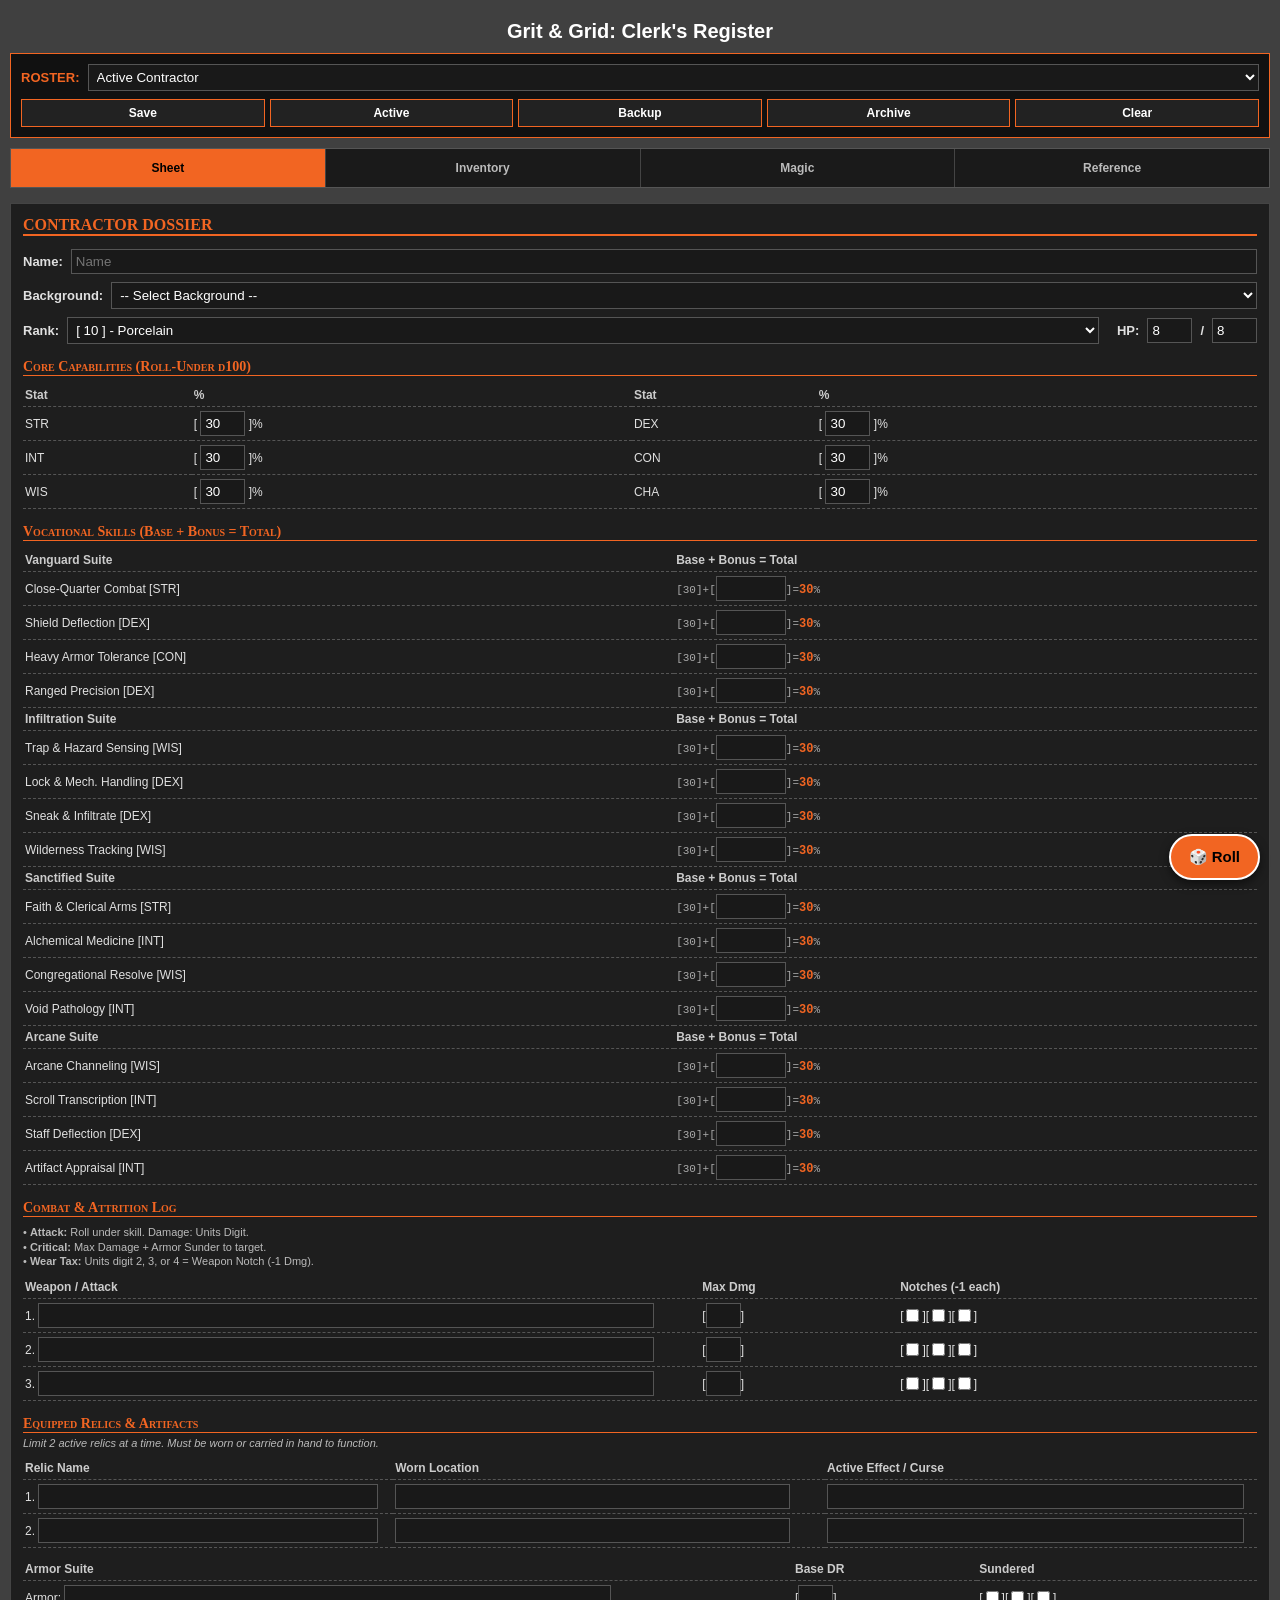
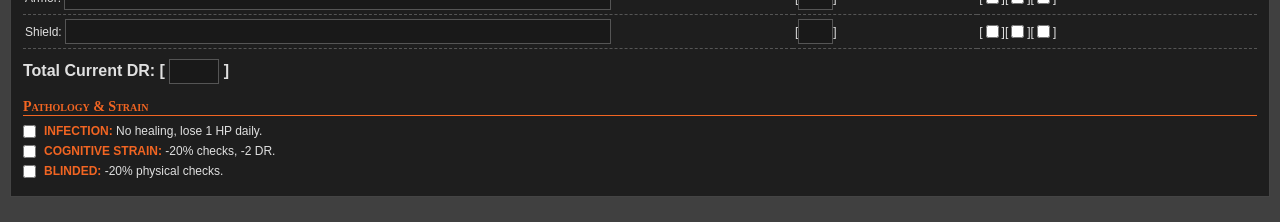
==== commit 9505e5ef: "Update print statement from 'Hello' to 'Goodbye'" ====
--- a/index.html
+++ b/index.html
@@ -54,7 +54,10 @@
 
     <!-- MAIN APP CONTAINER -->
     <div class="app-container">
-        <!-- TAB 1: SHEET -->
+        
+        <!-- ========================================== -->
+        <!-- TAB 1: CHARACTER SHEET                     -->
+        <!-- ========================================== -->
         <div id="tab_sheet" class="app-tab active-tab">
             <div class="sheet-section">
                 <h2 class="dossier-title">Contractor Dossier</h2>
@@ -92,6 +95,7 @@
                     <label>/</label> <input id="char_maxHp" type="number" style="width:35px;" value="8">
                 </div>
 
+                <!-- Core Capabilities -->
                 <h3 class="section-header">Core Capabilities (Roll-Under d100)</h3>
                 <table class="dossier-table">
                     <tr><th>Stat</th><th>%</th><th>Stat</th><th>%</th></tr>
@@ -100,42 +104,143 @@
                     <tr><td>WIS</td><td>[ <input id="stat_wis" type="number" style="width:35px;" value="30" oninput="calcSkills()"> ]%</td><td>CHA</td><td>[ <input id="stat_cha" type="number" style="width:35px;" value="30" oninput="calcSkills()"> ]%</td></tr>
                 </table>
 
+                <!-- Vocational Skills -->
                 <h3 class="section-header">Vocational Skills (Base + Bonus = Total)</h3>
                 <table class="dossier-table">
                     <tr><th>Vanguard Suite</th><th>Base + Bonus = Total</th></tr>
-                    <tr><td>Close-Quarter Combat [STR]</td><td class="skill-calc">[<span id="b_cqc">30</span>]+[<input id="bon_cqc" type="number" style="width:35px;" value="0" oninput="calcSkills()">]=<span class="skill-total" id="t_cqc">30</span>%</td></tr>
-                    <tr><td>Shield Deflection [DEX]</td><td class="skill-calc">[<span id="b_shi">30</span>]+[<input id="bon_shi" type="number" style="width:35px;" value="0" oninput="calcSkills()">]=<span class="skill-total" id="t_shi">30</span>%</td></tr>
-                    <tr><td>Heavy Armor Tolerance [CON]</td><td class="skill-calc">[<span id="b_arm">30</span>]+[<input id="bon_arm" type="number" style="width:35px;" value="0" oninput="calcSkills()">]=<span class="skill-total" id="t_arm">30</span>%</td></tr>
-                    <tr><td>Ranged Precision [DEX]</td><td class="skill-calc">[<span id="b_ran">30</span>]+[<input id="bon_ran" type="number" style="width:35px;" value="0" oninput="calcSkills()">]=<span class="skill-total" id="t_ran">30</span>%</td></tr>
+                    <tr><td>Close-Quarter Combat [STR]</td><td class="skill-calc">[<span id="b_cqc">30</span>]+[<input id="bon_cqc" type="number" style="width:40px;" value="0" oninput="calcSkills()">]=<span class="skill-total" id="t_cqc">30</span>%</td></tr>
+                    <tr><td>Shield Deflection [DEX]</td><td class="skill-calc">[<span id="b_shi">30</span>]+[<input id="bon_shi" type="number" style="width:40px;" value="0" oninput="calcSkills()">]=<span class="skill-total" id="t_shi">30</span>%</td></tr>
+                    <tr><td>Heavy Armor Tolerance [CON]</td><td class="skill-calc">[<span id="b_arm">30</span>]+[<input id="bon_arm" type="number" style="width:40px;" value="0" oninput="calcSkills()">]=<span class="skill-total" id="t_arm">30</span>%</td></tr>
+                    <tr><td>Ranged Precision [DEX]</td><td class="skill-calc">[<span id="b_ran">30</span>]+[<input id="bon_ran" type="number" style="width:40px;" value="0" oninput="calcSkills()">]=<span class="skill-total" id="t_ran">30</span>%</td></tr>
                     
                     <tr><th>Infiltration Suite</th><th>Base + Bonus = Total</th></tr>
-                    <tr><td>Trap & Hazard Sensing [WIS]</td><td class="skill-calc">[<span id="b_tra">30</span>]+[<input id="bon_tra" type="number" style="width:35px;" value="0" oninput="calcSkills()">]=<span class="skill-total" id="t_tra">30</span>%</td></tr>
-                    <tr><td>Lock & Mech. Handling [DEX]</td><td class="skill-calc">[<span id="b_loc">30</span>]+[<input id="bon_loc" type="number" style="width:35px;" value="0" oninput="calcSkills()">]=<span class="skill-total" id="t_loc">30</span>%</td></tr>
-                    <tr><td>Sneak & Infiltrate [DEX]</td><td class="skill-calc">[<span id="b_sne">30</span>]+[<input id="bon_sne" type="number" style="width:35px;" value="0" oninput="calcSkills()">]=<span class="skill-total" id="t_sne">30</span>%</td></tr>
-                    <tr><td>Wilderness Tracking [WIS]</td><td class="skill-calc">[<span id="b_trk">30</span>]+[<input id="bon_trk" type="number" style="width:35px;" value="0" oninput="calcSkills()">]=<span class="skill-total" id="t_trk">30</span>%</td></tr>
+                    <tr><td>Trap & Hazard Sensing [WIS]</td><td class="skill-calc">[<span id="b_tra">30</span>]+[<input id="bon_tra" type="number" style="width:40px;" value="0" oninput="calcSkills()">]=<span class="skill-total" id="t_tra">30</span>%</td></tr>
+                    <tr><td>Lock & Mech. Handling [DEX]</td><td class="skill-calc">[<span id="b_loc">30</span>]+[<input id="bon_loc" type="number" style="width:40px;" value="0" oninput="calcSkills()">]=<span class="skill-total" id="t_loc">30</span>%</td></tr>
+                    <tr><td>Sneak & Infiltrate [DEX]</td><td class="skill-calc">[<span id="b_sne">30</span>]+[<input id="bon_sne" type="number" style="width:40px;" value="0" oninput="calcSkills()">]=<span class="skill-total" id="t_sne">30</span>%</td></tr>
+                    <tr><td>Wilderness Tracking [WIS]</td><td class="skill-calc">[<span id="b_trk">30</span>]+[<input id="bon_trk" type="number" style="width:40px;" value="0" oninput="calcSkills()">]=<span class="skill-total" id="t_trk">30</span>%</td></tr>
 
                     <tr><th>Sanctified Suite</th><th>Base + Bonus = Total</th></tr>
-                    <tr><td>Faith & Clerical Arms [STR]</td><td class="skill-calc">[<span id="b_fai">30</span>]+[<input id="bon_fai" type="number" style="width:35px;" value="0" oninput="calcSkills()">]=<span class="skill-total" id="t_fai">30</span>%</td></tr>
-                    <tr><td>Alchemical Medicine [INT]</td><td class="skill-calc">[<span id="b_med">30</span>]+[<input id="bon_med" type="number" style="width:35px;" value="0" oninput="calcSkills()">]=<span class="skill-total" id="t_med">30</span>%</td></tr>
-                    <tr><td>Congregational Resolve [WIS]</td><td class="skill-calc">[<span id="b_res">30</span>]+[<input id="bon_res" type="number" style="width:35px;" value="0" oninput="calcSkills()">]=<span class="skill-total" id="t_res">30</span>%</td></tr>
-                    <tr><td>Void Pathology [INT]</td><td class="skill-calc">[<span id="b_voi">30</span>]+[<input id="bon_voi" type="number" style="width:35px;" value="0" oninput="calcSkills()">]=<span class="skill-total" id="t_voi">30</span>%</td></tr>
+                    <tr><td>Faith & Clerical Arms [STR]</td><td class="skill-calc">[<span id="b_fai">30</span>]+[<input id="bon_fai" type="number" style="width:40px;" value="0" oninput="calcSkills()">]=<span class="skill-total" id="t_fai">30</span>%</td></tr>
+                    <tr><td>Alchemical Medicine [INT]</td><td class="skill-calc">[<span id="b_med">30</span>]+[<input id="bon_med" type="number" style="width:40px;" value="0" oninput="calcSkills()">]=<span class="skill-total" id="t_med">30</span>%</td></tr>
+                    <tr><td>Congregational Resolve [WIS]</td><td class="skill-calc">[<span id="b_res">30</span>]+[<input id="bon_res" type="number" style="width:40px;" value="0" oninput="calcSkills()">]=<span class="skill-total" id="t_res">30</span>%</td></tr>
+                    <tr><td>Void Pathology [INT]</td><td class="skill-calc">[<span id="b_voi">30</span>]+[<input id="bon_voi" type="number" style="width:40px;" value="0" oninput="calcSkills()">]=<span class="skill-total" id="t_voi">30</span>%</td></tr>
 
                     <tr><th>Arcane Suite</th><th>Base + Bonus = Total</th></tr>
-                    <tr><td>Arcane Channeling [WIS]</td><td class="skill-calc">[<span id="b_arc">30</span>]+[<input id="bon_arc" type="number" style="width:35px;" value="0" oninput="calcSkills()">]=<span class="skill-total" id="t_arc">30</span>%</td></tr>
-                    <tr><td>Scroll Transcription [INT]</td><td class="skill-calc">[<span id="b_scr">30</span>]+[<input id="bon_scr" type="number" style="width:35px;" value="0" oninput="calcSkills()">]=<span class="skill-total" id="t_scr">30</span>%</td></tr>
-                    <tr><td>Staff Deflection [DEX]</td><td class="skill-calc">[<span id="b_stf">30</span>]+[<input id="bon_stf" type="number" style="width:35px;" value="0" oninput="calcSkills()">]=<span class="skill-total" id="t_stf">30</span>%</td></tr>
-                    <tr><td>Artifact Appraisal [INT]</td><td class="skill-calc">[<span id="b_app">30</span>]+[<input id="bon_app" type="number" style="width:35px;" value="0" oninput="calcSkills()">]=<span class="skill-total" id="t_app">30</span>%</td></tr>
-                </table>
-            </div>
-        </div>
-
-        <!-- TAB 2: INVENTORY -->
+                    <tr><td>Arcane Channeling [WIS]</td><td class="skill-calc">[<span id="b_arc">30</span>]+[<input id="bon_arc" type="number" style="width:40px;" value="0" oninput="calcSkills()">]=<span class="skill-total" id="t_arc">30</span>%</td></tr>
+                    <tr><td>Scroll Transcription [INT]</td><td class="skill-calc">[<span id="b_scr">30</span>]+[<input id="bon_scr" type="number" style="width:40px;" value="0" oninput="calcSkills()">]=<span class="skill-total" id="t_scr">30</span>%</td></tr>
+                    <tr><td>Staff Deflection [DEX]</td><td class="skill-calc">[<span id="b_stf">30</span>]+[<input id="bon_stf" type="number" style="width:40px;" value="0" oninput="calcSkills()">]=<span class="skill-total" id="t_stf">30</span>%</td></tr>
+                    <tr><td>Artifact Appraisal [INT]</td><td class="skill-calc">[<span id="b_app">30</span>]+[<input id="bon_app" type="number" style="width:40px;" value="0" oninput="calcSkills()">]=<span class="skill-total" id="t_app">30</span>%</td></tr>
+                </table>
+
+                <!-- Combat & Attrition Log -->
+                <h3 class="section-header">Combat & Attrition Log</h3>
+                <div class="attrition-log">
+                    • <b>Attack:</b> Roll under skill. Damage: Units Digit.<br>
+                    • <b>Critical:</b> Max Damage + Armor Sunder to target.<br>
+                    • <b>Wear Tax:</b> Units digit 2, 3, or 4 = Weapon Notch (-1 Dmg).
+                </div>
+                <table class="dossier-table">
+                    <tr><th>Weapon / Attack</th><th>Max Dmg</th><th>Notches (-1 each)</th></tr>
+                    <tr><td>1. <input id="wp1_n" style="width:90%;"></td><td>[<input id="wp1_d" style="width:25px;">]</td><td><div class="horizontal-checks">[<input type="checkbox" id="wp1_c1">][<input type="checkbox" id="wp1_c2">][<input type="checkbox" id="wp1_c3">]</div></td></tr>
+                    <tr><td>2. <input id="wp2_n" style="width:90%;"></td><td>[<input id="wp2_d" style="width:25px;">]</td><td><div class="horizontal-checks">[<input type="checkbox" id="wp2_c1">][<input type="checkbox" id="wp2_c2">][<input type="checkbox" id="wp2_c3">]</div></td></tr>
+                    <tr><td>3. <input id="wp3_n" style="width:90%;"></td><td>[<input id="wp3_d" style="width:25px;">]</td><td><div class="horizontal-checks">[<input type="checkbox" id="wp3_c1">][<input type="checkbox" id="wp3_c2">][<input type="checkbox" id="wp3_c3">]</div></td></tr>
+                </table>
+
+                <!-- Relics & Artifacts -->
+                <h3 class="section-header" style="margin-bottom: 4px;">Equipped Relics & Artifacts</h3>
+                <div style="font-size: 11px; color: #bbb; font-style: italic; margin-bottom: 8px;">
+                    Limit 2 active relics at a time. Must be worn or carried in hand to function.
+                </div>
+                <table class="dossier-table">
+                    <tr><th style="width: 30%;">Relic Name</th><th>Worn Location</th><th>Active Effect / Curse</th></tr>
+                    <tr>
+                        <td>1. <input id="rel1_n" style="width:90%;"></td>
+                        <td><input id="rel1_l" style="width:90%;"></td>
+                        <td><input id="rel1_e" style="width:95%;"></td>
+                    </tr>
+                    <tr>
+                        <td>2. <input id="rel2_n" style="width:90%;"></td>
+                        <td><input id="rel2_l" style="width:90%;"></td>
+                        <td><input id="rel2_e" style="width:95%;"></td>
+                    </tr>
+                </table>
+
+                <!-- Armor & Pathology -->
+                <table class="dossier-table" style="margin-top: 10px;">
+                    <tr><th>Armor Suite</th><th>Base DR</th><th>Sundered</th></tr>
+                    <tr><td>Armor: <input id="arm_n" style="width:70%;"></td><td>[<input id="arm_d" style="width:25px;">]</td><td><div class="horizontal-checks">[<input type="checkbox" id="arm_c1">][<input type="checkbox" id="arm_c2">][<input type="checkbox" id="arm_c3">]</div></td></tr>
+                    <tr><td>Shield: <input id="shd_n" style="width:70%;"></td><td>[<input id="shd_d" style="width:25px;">]</td><td><div class="horizontal-checks">[<input type="checkbox" id="shd_c1">][<input type="checkbox" id="shd_c2">][<input type="checkbox" id="shd_c3">]</div></td></tr>
+                </table>
+                <div style="font-weight: bold; margin-bottom: 10px;">Total Current DR: [ <input id="total_dr" type="number" style="width:40px;"> ]</div>
+
+                <h3 class="section-header">Pathology & Strain</h3>
+                <div style="display: flex; align-items: center; gap: 8px; margin-bottom: 6px;">
+                    <input type="checkbox" id="path_inf"> <label for="path_inf" class="chk-label"><b style="color:#F26522;">INFECTION:</b> No healing, lose 1 HP daily.</label>
+                </div>
+                <div style="display: flex; align-items: center; gap: 8px; margin-bottom: 6px;">
+                    <input type="checkbox" id="path_cog"> <label for="path_cog" class="chk-label"><b style="color:#F26522;">COGNITIVE STRAIN:</b> -20% checks, -2 DR.</label>
+                </div>
+                <div style="display: flex; align-items: center; gap: 8px; margin-bottom: 6px;">
+                    <input type="checkbox" id="path_bli"> <label for="path_bli" class="chk-label"><b style="color:#F26522;">BLINDED:</b> -20% physical checks.</label>
+                </div>
+            </div>
+        </div>
+
+        <!-- ========================================== -->
+        <!-- TAB 2: INVENTORY & EQUIPMENT               -->
+        <!-- ========================================== -->
         <div id="tab_inv" class="app-tab">
             <div class="sheet-section">
                 <h2 class="dossier-title">Logistics & Inventory</h2>
                 <div class="sheet-row">
-                    <label>Wealth (gp):</label> <input id="inv_gold" type="number" style="width:80px;" value="20">
-                </div>
+                    <label>Corporate Wealth (gp):</label> <input id="inv_gold" type="number" style="width:80px;" value="20">
+                </div>
+
+                <div class="backpack-panel">
+                    <div class="sheet-row">
+                        <label>Backpack Type:</label>
+                        <select id="inv_backpack" onchange="toggleMasterBackpack()">
+                            <option value="Normal">Basic Canvas (12 Slots)</option>
+                            <option value="Master">Master-Grade (120 sp) [Attachments]</option>
+                        </select>
+                    </div>
+                    <div id="masterBackpackAttachments" style="display: none; border-top: 1px dashed #555; padding-top: 8px; margin-top: 8px;">
+                        <div class="sheet-row">
+                            <label style="color:#F26522;">Attach 1:</label>
+                            <select id="inv_attach1" onchange="updateBackpackNotes()">
+                                <option value="None">None</option>
+                                <option value="Exterior Cargo Loops">Exterior Cargo Loops</option>
+                                <option value="Sconce Rig">Sconce Rig</option>
+                                <option value="Iron-Plate Baffle">Iron-Plate Baffle</option>
+                                <option value="Oiled-Hide Water-Seal">Oiled-Hide Water-Seal</option>
+                                <option value="Quiver-Latch">Quiver-Latch</option>
+                                <option value="Apothecary Tray">Apothecary Tray</option>
+                                <option value="Bedroll & Camp Sling">Bedroll Sling</option>
+                                <option value="Drop-Away Release">Drop-Away Release</option>
+                                <option value="Signal-Bell">Signal-Bell</option>
+                                <option value="Scavenger Hook">Scavenger Hook</option>
+                            </select>
+                        </div>
+                        <div class="sheet-row" style="margin-top:5px;">
+                            <label style="color:#F26522;">Attach 2:</label>
+                            <select id="inv_attach2" onchange="updateBackpackNotes()">
+                                <option value="None">None</option>
+                                <option value="Exterior Cargo Loops">Exterior Cargo Loops</option>
+                                <option value="Sconce Rig">Sconce Rig</option>
+                                <option value="Iron-Plate Baffle">Iron-Plate Baffle</option>
+                                <option value="Oiled-Hide Water-Seal">Oiled-Hide Water-Seal</option>
+                                <option value="Quiver-Latch">Quiver-Latch</option>
+                                <option value="Apothecary Tray">Apothecary Tray</option>
+                                <option value="Bedroll & Camp Sling">Bedroll Sling</option>
+                                <option value="Drop-Away Release">Drop-Away Release</option>
+                                <option value="Signal-Bell">Signal-Bell</option>
+                                <option value="Scavenger Hook">Scavenger Hook</option>
+                            </select>
+                        </div>
+                        <textarea id="backpack_notes" readonly rows="3" style="width:100%; margin-top:5px; font-size:11px; color:#ccc; background:#111; border:1px solid #444;" placeholder="Attachment rules..."></textarea>
+                    </div>
+                </div>
+
                 <table class="dossier-table" style="width: 100%;">
                     <tr><th style="width: 15%;">Slot</th><th>Item Name</th></tr>
                     <script>
@@ -144,33 +249,85 @@
                         }
                     </script>
                 </table>
-            </div>
-        </div>
-
-        <!-- TAB 3: MAGIC -->
+
+                <h3 class="section-header">Consumables</h3>
+                <div class="sheet-row"><label style="width:130px;">Torches (1hr):</label><input id="cons_torches" type="number" style="width:60px;"></div>
+                <div class="sheet-row"><label style="width:130px;">Iron Rations:</label><input id="cons_rations" type="number" style="width:60px;"></div>
+                <div class="sheet-row"><label style="width:130px;">Antidotes:</label><input id="cons_anti" type="number" style="width:60px;"></div>
+                <div class="sheet-row"><label style="width:130px;">Ammunition:</label><input id="cons_ammo" type="number" style="width:60px;"></div>
+            </div>
+        </div>
+
+        <!-- ========================================== -->
+        <!-- TAB 3: MAGIC                               -->
+        <!-- ========================================== -->
         <div id="tab_magic" class="app-tab">
             <div class="sheet-section">
                 <h3 class="section-header" style="margin-top:0;">Grimoire & Sacred Manifest</h3>
-            </div>
-        </div>
-
-        <!-- TAB 4: REFERENCE -->
+                <div class="sheet-row">
+                    <label>Daily Slots:</label> <input id="spl_max" type="number" style="width:40px;">
+                    <label>Available:</label> 
+                    <div class="horizontal-checks">
+                        [<input type="checkbox" id="sp_s1">][<input type="checkbox" id="sp_s2">][<input type="checkbox" id="sp_s3">][<input type="checkbox" id="sp_s4">]
+                    </div>
+                </div>
+                
+                <b style="color:#ccc; font-size:13px;">Cantrips & Minor Rites (8 Slots):</b>
+                <table class="dossier-table">
+                    <tr><th>#</th><th>Spell Name</th><th>Format</th></tr>
+                    <script>
+                        for(let i=1; i<=8; i++) {
+                            document.write(`<tr><td>${i}.</td><td><input id="can${i}_n" style="width:90%;"></td><td><input id="can${i}_f" style="width:90%;"></td></tr>`);
+                        }
+                    </script>
+                </table>
+
+                <div class="sheet-row" style="margin-top:10px;">
+                    <label style="color:#F26522;">Master Spell Library:</label>
+                    <select id="grimoire_type" onchange="toggleGrimoireSize()" style="flex:1;">
+                        <option value="10">Folio (10 Pages)</option>
+                        <option value="30">Grimoire (30 Pages)</option>
+                    </select>
+                </div>
+                <table class="dossier-table" id="masterSpellTable">
+                    <tr><th>Slot</th><th>Lvl</th><th>Spell Name</th><th>Pg</th></tr>
+                    <script>
+                        for(let i=1; i<=30; i++) {
+                            document.write(`<tr id="grim_row_${i}"><td>${i}.</td><td><input id="lib${i}_l" style="width:70%;"></td><td><input id="lib${i}_n" style="width:90%;"></td><td><input id="lib${i}_p" style="width:70%;"></td></tr>`);
+                        }
+                    </script>
+                </table>
+            </div>
+        </div>
+
+        <!-- ========================================== -->
+        <!-- TAB 4: REFERENCE & RULES DATABASE          -->
+        <!-- ========================================== -->
         <div id="tab_ref" class="app-tab">
             <div class="sheet-section">
                 <h2 class="dossier-title">Rules & Equipment Database</h2>
-                <select id="ref_categorySelect" onchange="showRefCategory()" style="font-weight:bold; margin-bottom: 10px;">
-                    <option value="glossary">Glossary & Quick Rules</option>
-                    <option value="melee">Melee Armory</option>
-                    <option value="ranged">Ranged Armory</option>
-                    <option value="armor">Armor</option>
-                    <option value="shields">Shields</option>
-                </select>
-                <div id="store_container" style="overflow-x: auto;"></div>
-            </div>
-        </div>
+                <div class="sheet-row" style="background: #111; padding: 8px; border: 1px solid #555; margin-bottom: 15px;">
+                    <select id="ref_categorySelect" onchange="showRefCategory()" style="font-weight:bold;">
+                        <option value="glossary">Glossary & Quick Rules</option>
+                        <option value="melee">Melee Armory</option>
+                        <option value="ranged">Ranged Armory & Ammo</option>
+                        <option value="armor">Armor & Deflection</option>
+                        <option value="shields">Shields & Wards</option>
+                        <option value="logistics">Expedient Logistics</option>
+                        <option value="backpack">Backpack Attachments</option>
+                        <option value="arcane">Arcane Grimoire (Spells)</option>
+                        <option value="divine">Sanctified Manifest (Prayers)</option>
+                    </select>
+                </div>
+                <div id="store_container" style="overflow-x: auto;">
+                    <!-- Injected by JavaScript -->
+                </div>
+            </div>
+        </div>
+
     </div>
 
-    <!-- FLOATING DICE ACTION BUTTON (MOBILE) -->
+    <!-- FLOATING DICE ACTION BUTTON -->
     <button type="button" class="fab-dice" onclick="toggleDiceModal()">🎲 Roll</button>
 
     <!-- DICE MODAL POPUP -->
--- a/phonestyles.css
+++ b/phonestyles.css
@@ -22,7 +22,7 @@
     padding: 4px;
 }
 
-/* Widen the skill bonus input boxes specifically */
+/* Widen the skill bonus input boxes */
 input[id^="bon_"] {
     width: 60px !important;
     text-align: center;
@@ -51,6 +51,7 @@
     flex-direction: column;
     gap: 8px;
 }
+
 .nav-group { display: flex; align-items: center; gap: 8px; }
 .nav-group label { color: #F26522; font-weight: bold; font-size: 13px; white-space: nowrap; }
 .action-buttons { display: flex; gap: 5px; flex-wrap: wrap; }
@@ -111,3 +112,39 @@
 .horizontal-checks { display: flex; flex-direction: row; align-items: center; gap: 3px; white-space: nowrap; }
 .skill-calc { font-family: monospace; font-size: 11px; color: #aaa; }
 .skill-total { font-weight: bold; color: #F26522; font-size: 12px; }
+
+/* Floating Action Button for Dice */
+.fab-dice {
+    position: fixed;
+    bottom: 20px;
+    right: 20px;
+    background-color: #F26522;
+    color: #000;
+    border: 2px solid #fff;
+    border-radius: 30px;
+    padding: 12px 18px;
+    font-weight: bold;
+    font-size: 15px;
+    cursor: pointer;
+    box-shadow: 0px 4px 10px rgba(0,0,0,0.5);
+    z-index: 999;
+}
+
+/* Dice Modal Popup Overlay */
+.dice-modal {
+    display: none;
+    position: fixed;
+    top: 0; left: 0; width: 100%; height: 100%;
+    background: rgba(0,0,0,0.8);
+    z-index: 1000;
+    justify-content: center;
+    align-items: center;
+}
+.dice-modal-content {
+    background: #1e1e1e;
+    border: 2px solid #F26522;
+    padding: 20px;
+    width: 80%;
+    max-width: 300px;
+    text-align: center;
+}
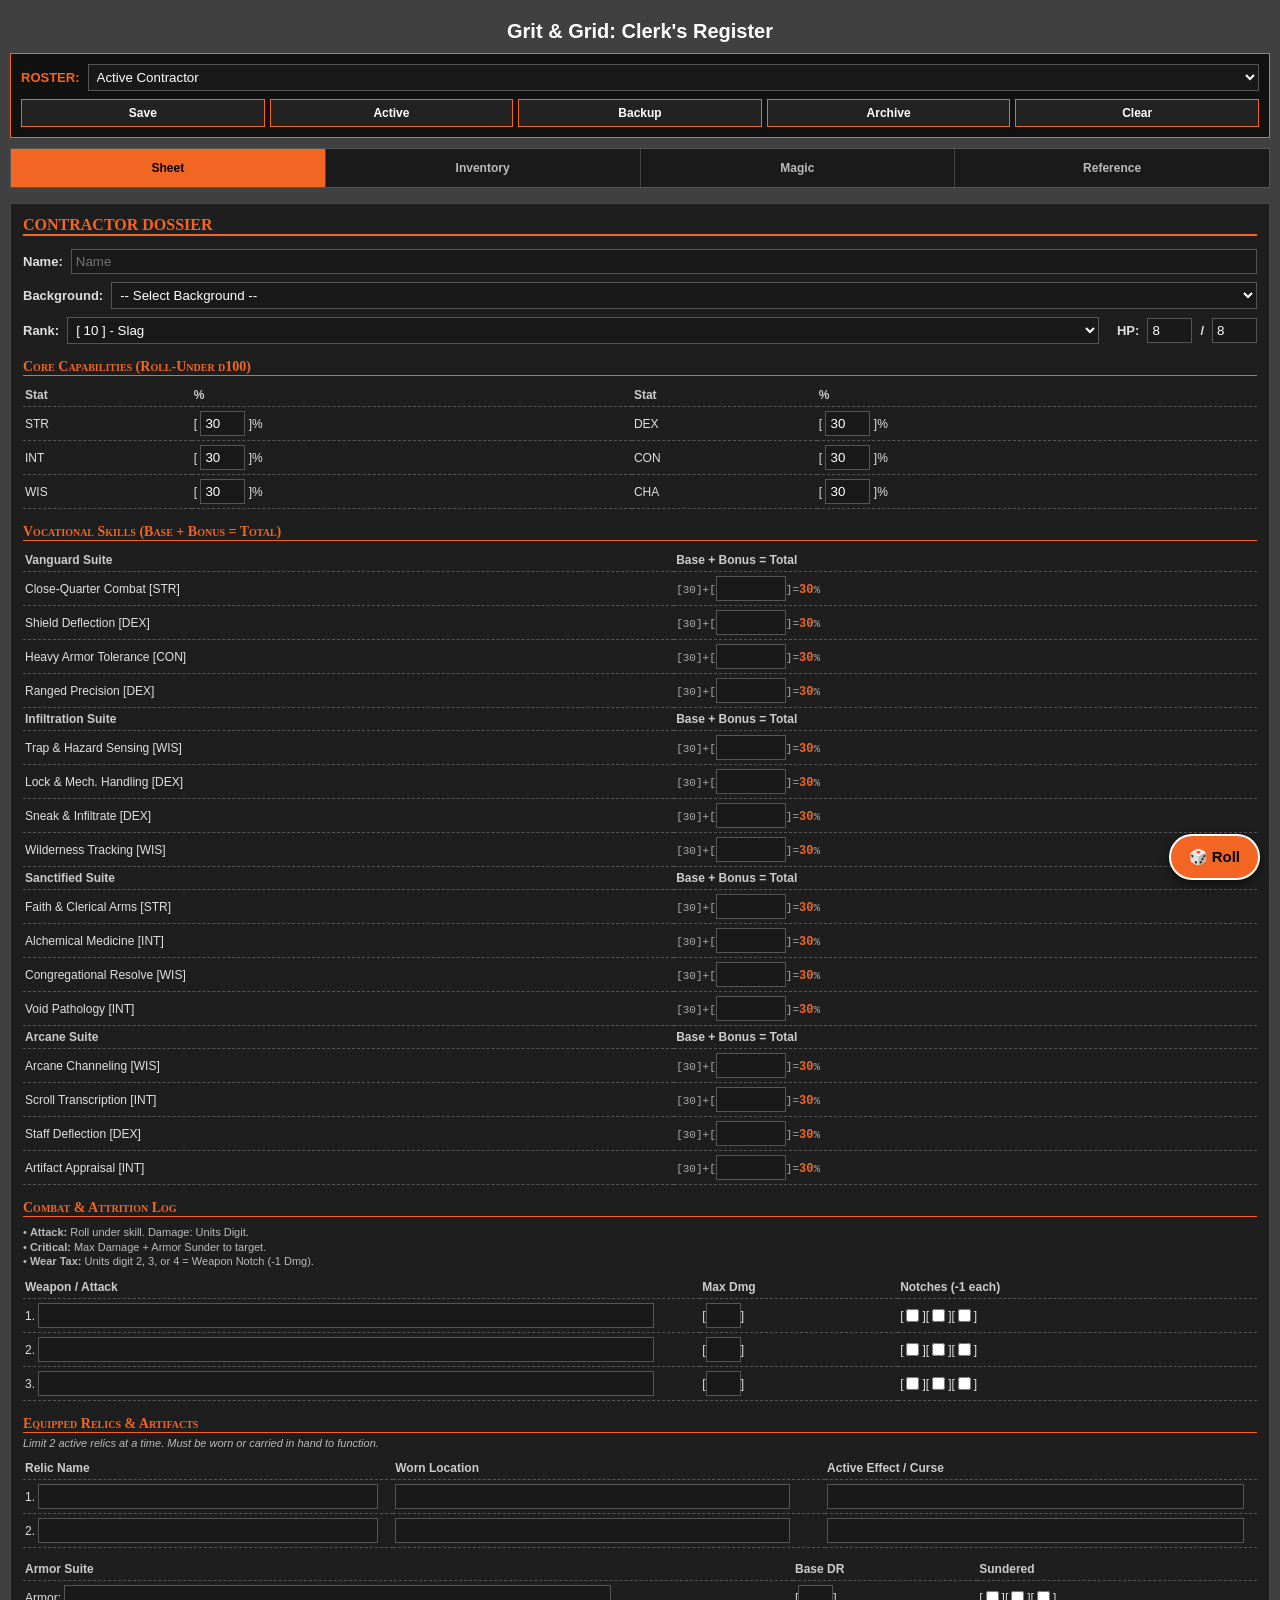
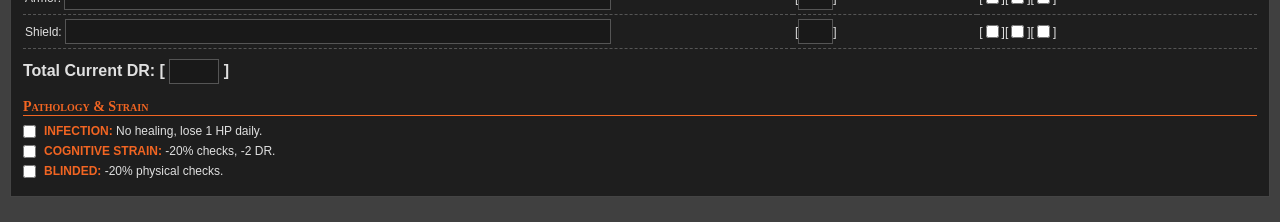
==== commit 2ab9407d: "Update print statement to say 'Goodbye World'" ====
--- a/index.html
+++ b/index.html
@@ -73,6 +73,11 @@
                         <option value="Borderland Deserter">Borderland Deserter</option>
                         <option value="Grave Robber">Grave Robber</option>
                         <option value="Disgraced Scribe">Disgraced Scribe</option>
+                        <option value="Forgeworker">Forgeworker</option>
+                        <option value="Beast Culler">Beast Culler</option>
+                        <option value="Route Runner">Route Runner</option>
+                        <option value="Flesh-Stitcher">Flesh-Stitcher</option>
+                        <option value="Quartermaster">Quartermaster</option>
                         <option value="Custom">Other (Custom)</option>
                     </select>
                     <input id="char_prof_custom" style="flex: 1; display: none;" placeholder="Custom background...">
@@ -80,16 +85,16 @@
                 <div class="sheet-row">
                     <label>Rank:</label>
                     <select id="char_rank">
-                        <option value="Rank 10 (Porcelain)">[ 10 ] - Porcelain</option>
-                        <option value="Rank 9 (Obsidian)">[ 9 ] - Obsidian</option>
-                        <option value="Rank 8 (Steel)">[ 8 ] - Steel</option>
-                        <option value="Rank 7 (Sapphire)">[ 7 ] - Sapphire</option>
-                        <option value="Rank 6 (Emerald)">[ 6 ] - Emerald</option>
-                        <option value="Rank 5 (Ruby)">[ 5 ] - Ruby</option>
-                        <option value="Rank 4 (Bronze)">[ 4 ] - Bronze</option>
-                        <option value="Rank 3 (Silver)">[ 3 ] - Silver</option>
-                        <option value="Rank 2 (Gold)">[ 2 ] - Gold</option>
-                        <option value="Rank 1 (Platinum)">[ 1 ] - Platinum</option>
+                        <option value="Rank 10 (Slag)">[ 10 ] - Slag</option>
+                        <option value="Rank 9 (Copper)">[ 9 ] - Copper</option>
+                        <option value="Rank 8 (Bronze)">[ 8 ] - Bronze</option>
+                        <option value="Rank 7 (Iron)">[ 7 ] - Iron</option>
+                        <option value="Rank 6 (Steel)">[ 6 ] - Steel</option>
+                        <option value="Rank 5 (Cold-Iron)">[ 5 ] - Cold-Iron</option>
+                        <option value="Rank 4 (Cobalt)">[ 4 ] - Cobalt</option>
+                        <option value="Rank 3 (Meteoric)">[ 3 ] - Meteoric</option>
+                        <option value="Rank 2 (Void-Forged)">[ 2 ] - Void-Forged</option>
+                        <option value="Rank 1 (Astral)">[ 1 ] - Astral</option>
                     </select>
                     <label style="margin-left: 10px;">HP:</label> <input id="char_currHp" type="number" style="width:35px;" value="8">
                     <label>/</label> <input id="char_maxHp" type="number" style="width:35px;" value="8">
@@ -193,7 +198,7 @@
             <div class="sheet-section">
                 <h2 class="dossier-title">Logistics & Inventory</h2>
                 <div class="sheet-row">
-                    <label>Corporate Wealth (gp):</label> <input id="inv_gold" type="number" style="width:80px;" value="20">
+                    <label>Corporate Wealth (Star-Blocks/gp):</label> <input id="inv_gold" type="number" style="width:80px;" value="20">
                 </div>
 
                 <div class="backpack-panel">
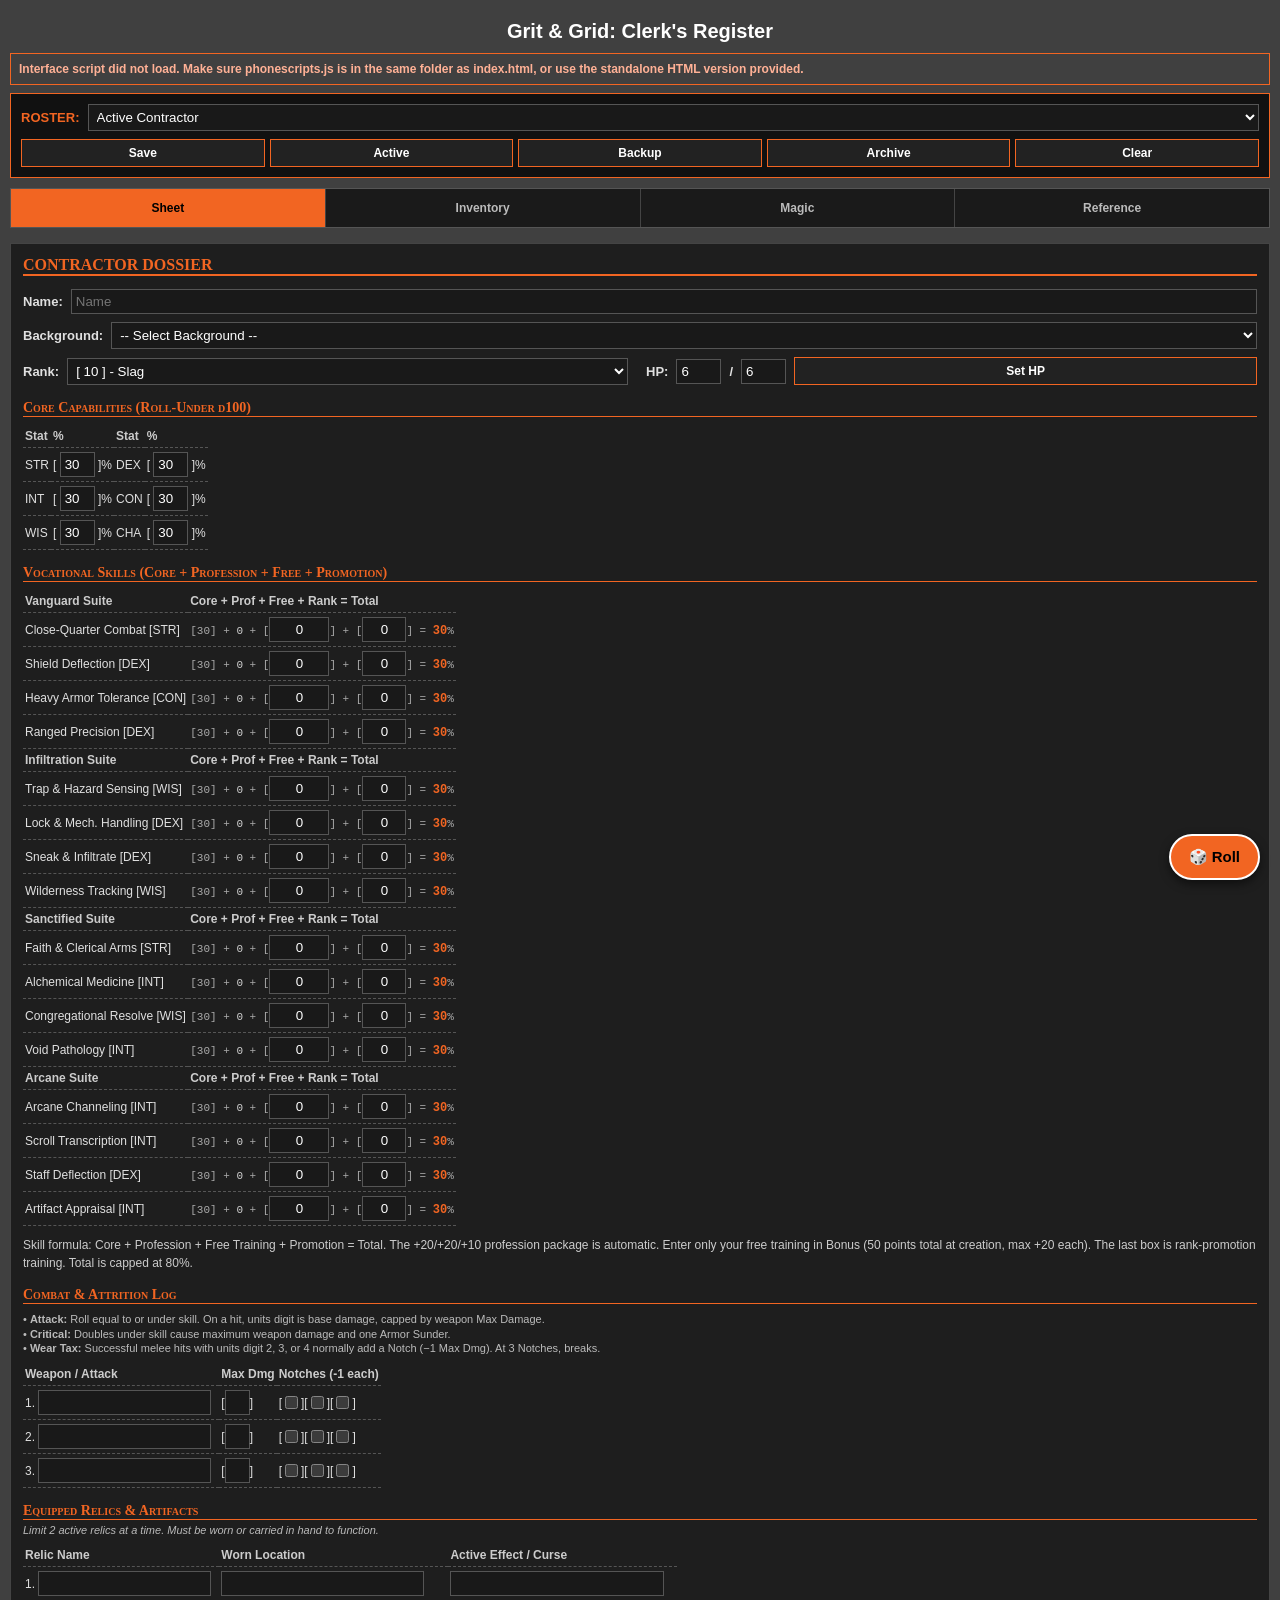
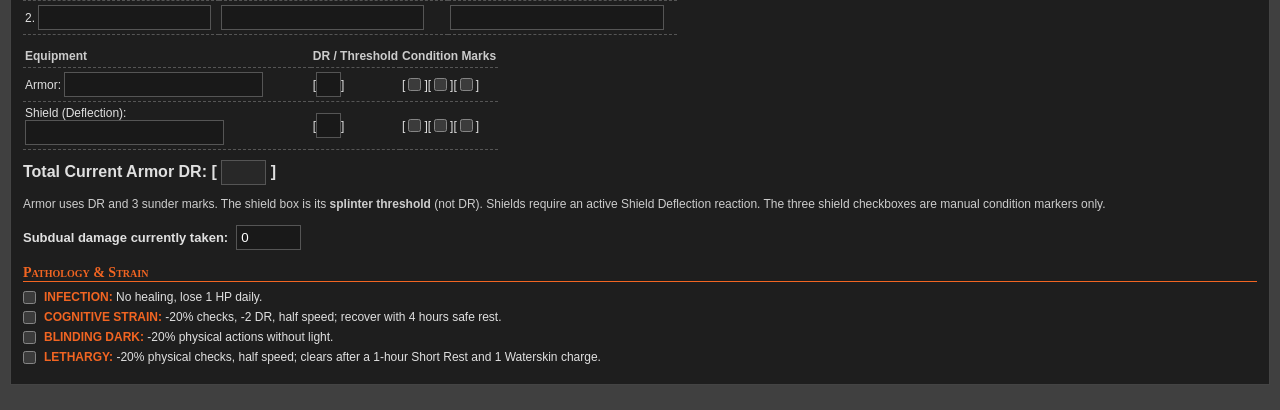
==== commit 72e33dd8: "Update print statement from 'Hello' to 'Goodbye'" ====
--- a/index.html
+++ b/index.html
@@ -1,15 +1,20 @@
 <!DOCTYPE html>
-<html>
+<html lang="en">
 <head>
     <link rel="icon" type="image/png" sizes="32x32" href="favicon-32x32.png">
     <meta name="viewport" content="width=device-width, initial-scale=1.0">
-    <title>Grit & Grid: Clerk's Register</title>
+    <meta charset="utf-8">
+    <title>Grit & Grid: Clerk's Register (Phone)</title>
     <link rel="stylesheet" href="phonestyles.css">
 </head>
 
 <body>
     <h1 style="color:white; margin: 10px; font-size: 20px; text-align: center;">Grit & Grid: Clerk's Register</h1>
     
+    <!-- Interactive controls status: hidden as soon as the corresponding JavaScript runs. -->
+    <div id="script_status" role="alert" class="rule-warning" style="padding: 8px; margin-bottom: 8px; border: 1px solid #F26522;">Interface script did not load. Make sure phonescripts.js is in the same folder as index.html, or use the standalone HTML version provided.</div>
+    <div id="storage_status" role="status" aria-live="polite" class="rule-warning" hidden style="padding: 8px; margin-bottom: 8px; border: 1px dashed #F26522;"></div>
+
     <!-- TOP ROSTER MANAGEMENT BAR -->
     <div class="roster-bar">
         <div class="nav-group">
@@ -61,6 +66,7 @@
         <div id="tab_sheet" class="app-tab active-tab">
             <div class="sheet-section">
                 <h2 class="dossier-title">Contractor Dossier</h2>
+                <p id="legacy_notice" class="rule-warning" aria-live="polite"></p>
                 <div class="sheet-row">
                     <label>Name:</label> <input id="char_name" style="flex: 2;" placeholder="Name">
                 </div>
@@ -82,6 +88,15 @@
                     </select>
                     <input id="char_prof_custom" style="flex: 1; display: none;" placeholder="Custom background...">
                 </div>
+                <!-- Optional Appendix B custom profession package -->
+                <div id="custom_package" class="backpack-panel" style="display:none;">
+                    <p class="rule-note">Custom profession: two different +20 Major specializations, one +10 Minor specialization, and an approved tool.</p>
+                    <div class="sheet-row"><label>Major 1 (+20):</label><select id="custom_major1" onchange="calcSkills()"></select></div>
+                    <div class="sheet-row"><label>Major 2 (+20):</label><select id="custom_major2" onchange="calcSkills()"></select></div>
+                    <div class="sheet-row"><label>Minor (+10):</label><select id="custom_minor" onchange="calcSkills()"></select></div>
+                    <div class="sheet-row"><label>Starting Tool:</label><select id="custom_tool" onchange="autoFillProfession()"></select></div>
+                </div>
+
                 <div class="sheet-row">
                     <label>Rank:</label>
                     <select id="char_rank">
@@ -96,8 +111,9 @@
                         <option value="Rank 2 (Void-Forged)">[ 2 ] - Void-Forged</option>
                         <option value="Rank 1 (Astral)">[ 1 ] - Astral</option>
                     </select>
-                    <label style="margin-left: 10px;">HP:</label> <input id="char_currHp" type="number" style="width:35px;" value="8">
-                    <label>/</label> <input id="char_maxHp" type="number" style="width:35px;" value="8">
+                    <label style="margin-left: 10px;">HP:</label> <input id="char_currHp" type="number" min="0" style="width:45px;" value="6">
+                    <label>/</label> <input id="char_maxHp" type="number" min="0" style="width:45px;" value="6">
+                    <button class="action-btn" type="button" onclick="setStartingHP()" title="Starting HP = tens digit of CON + 3">Set HP</button>
                 </div>
 
                 <!-- Core Capabilities -->
@@ -110,39 +126,42 @@
                 </table>
 
                 <!-- Vocational Skills -->
-                <h3 class="section-header">Vocational Skills (Base + Bonus = Total)</h3>
+                <h3 class="section-header">Vocational Skills (Core + Profession + Free + Promotion)</h3>
                 <table class="dossier-table">
-                    <tr><th>Vanguard Suite</th><th>Base + Bonus = Total</th></tr>
-                    <tr><td>Close-Quarter Combat [STR]</td><td class="skill-calc">[<span id="b_cqc">30</span>]+[<input id="bon_cqc" type="number" style="width:40px;" value="0" oninput="calcSkills()">]=<span class="skill-total" id="t_cqc">30</span>%</td></tr>
-                    <tr><td>Shield Deflection [DEX]</td><td class="skill-calc">[<span id="b_shi">30</span>]+[<input id="bon_shi" type="number" style="width:40px;" value="0" oninput="calcSkills()">]=<span class="skill-total" id="t_shi">30</span>%</td></tr>
-                    <tr><td>Heavy Armor Tolerance [CON]</td><td class="skill-calc">[<span id="b_arm">30</span>]+[<input id="bon_arm" type="number" style="width:40px;" value="0" oninput="calcSkills()">]=<span class="skill-total" id="t_arm">30</span>%</td></tr>
-                    <tr><td>Ranged Precision [DEX]</td><td class="skill-calc">[<span id="b_ran">30</span>]+[<input id="bon_ran" type="number" style="width:40px;" value="0" oninput="calcSkills()">]=<span class="skill-total" id="t_ran">30</span>%</td></tr>
+                    <tr><th>Vanguard Suite</th><th>Core + Prof + Free + Rank = Total</th></tr>
+                    <tr><td>Close-Quarter Combat [STR]</td><td class="skill-calc">[<span id="b_cqc">30</span>] + <span class="skill-prof" id="prof_cqc">0</span> + [<input id="bon_cqc" type="number" style="width:40px;" value="0" oninput="calcSkills()">] + [<input id="adv_cqc" type="number" min="0" value="0" oninput="calcSkills()" class="promotion-points">] = <span class="skill-total" id="t_cqc">30</span>%</td></tr>
+                    <tr><td>Shield Deflection [DEX]</td><td class="skill-calc">[<span id="b_shi">30</span>] + <span class="skill-prof" id="prof_shi">0</span> + [<input id="bon_shi" type="number" style="width:40px;" value="0" oninput="calcSkills()">] + [<input id="adv_shi" type="number" min="0" value="0" oninput="calcSkills()" class="promotion-points">] = <span class="skill-total" id="t_shi">30</span>%</td></tr>
+                    <tr><td>Heavy Armor Tolerance [CON]</td><td class="skill-calc">[<span id="b_arm">30</span>] + <span class="skill-prof" id="prof_arm">0</span> + [<input id="bon_arm" type="number" style="width:40px;" value="0" oninput="calcSkills()">] + [<input id="adv_arm" type="number" min="0" value="0" oninput="calcSkills()" class="promotion-points">] = <span class="skill-total" id="t_arm">30</span>%</td></tr>
+                    <tr><td>Ranged Precision [DEX]</td><td class="skill-calc">[<span id="b_ran">30</span>] + <span class="skill-prof" id="prof_ran">0</span> + [<input id="bon_ran" type="number" style="width:40px;" value="0" oninput="calcSkills()">] + [<input id="adv_ran" type="number" min="0" value="0" oninput="calcSkills()" class="promotion-points">] = <span class="skill-total" id="t_ran">30</span>%</td></tr>
                     
-                    <tr><th>Infiltration Suite</th><th>Base + Bonus = Total</th></tr>
-                    <tr><td>Trap & Hazard Sensing [WIS]</td><td class="skill-calc">[<span id="b_tra">30</span>]+[<input id="bon_tra" type="number" style="width:40px;" value="0" oninput="calcSkills()">]=<span class="skill-total" id="t_tra">30</span>%</td></tr>
-                    <tr><td>Lock & Mech. Handling [DEX]</td><td class="skill-calc">[<span id="b_loc">30</span>]+[<input id="bon_loc" type="number" style="width:40px;" value="0" oninput="calcSkills()">]=<span class="skill-total" id="t_loc">30</span>%</td></tr>
-                    <tr><td>Sneak & Infiltrate [DEX]</td><td class="skill-calc">[<span id="b_sne">30</span>]+[<input id="bon_sne" type="number" style="width:40px;" value="0" oninput="calcSkills()">]=<span class="skill-total" id="t_sne">30</span>%</td></tr>
-                    <tr><td>Wilderness Tracking [WIS]</td><td class="skill-calc">[<span id="b_trk">30</span>]+[<input id="bon_trk" type="number" style="width:40px;" value="0" oninput="calcSkills()">]=<span class="skill-total" id="t_trk">30</span>%</td></tr>
-
-                    <tr><th>Sanctified Suite</th><th>Base + Bonus = Total</th></tr>
-                    <tr><td>Faith & Clerical Arms [STR]</td><td class="skill-calc">[<span id="b_fai">30</span>]+[<input id="bon_fai" type="number" style="width:40px;" value="0" oninput="calcSkills()">]=<span class="skill-total" id="t_fai">30</span>%</td></tr>
-                    <tr><td>Alchemical Medicine [INT]</td><td class="skill-calc">[<span id="b_med">30</span>]+[<input id="bon_med" type="number" style="width:40px;" value="0" oninput="calcSkills()">]=<span class="skill-total" id="t_med">30</span>%</td></tr>
-                    <tr><td>Congregational Resolve [WIS]</td><td class="skill-calc">[<span id="b_res">30</span>]+[<input id="bon_res" type="number" style="width:40px;" value="0" oninput="calcSkills()">]=<span class="skill-total" id="t_res">30</span>%</td></tr>
-                    <tr><td>Void Pathology [INT]</td><td class="skill-calc">[<span id="b_voi">30</span>]+[<input id="bon_voi" type="number" style="width:40px;" value="0" oninput="calcSkills()">]=<span class="skill-total" id="t_voi">30</span>%</td></tr>
-
-                    <tr><th>Arcane Suite</th><th>Base + Bonus = Total</th></tr>
-                    <tr><td>Arcane Channeling [WIS]</td><td class="skill-calc">[<span id="b_arc">30</span>]+[<input id="bon_arc" type="number" style="width:40px;" value="0" oninput="calcSkills()">]=<span class="skill-total" id="t_arc">30</span>%</td></tr>
-                    <tr><td>Scroll Transcription [INT]</td><td class="skill-calc">[<span id="b_scr">30</span>]+[<input id="bon_scr" type="number" style="width:40px;" value="0" oninput="calcSkills()">]=<span class="skill-total" id="t_scr">30</span>%</td></tr>
-                    <tr><td>Staff Deflection [DEX]</td><td class="skill-calc">[<span id="b_stf">30</span>]+[<input id="bon_stf" type="number" style="width:40px;" value="0" oninput="calcSkills()">]=<span class="skill-total" id="t_stf">30</span>%</td></tr>
-                    <tr><td>Artifact Appraisal [INT]</td><td class="skill-calc">[<span id="b_app">30</span>]+[<input id="bon_app" type="number" style="width:40px;" value="0" oninput="calcSkills()">]=<span class="skill-total" id="t_app">30</span>%</td></tr>
-                </table>
+                    <tr><th>Infiltration Suite</th><th>Core + Prof + Free + Rank = Total</th></tr>
+                    <tr><td>Trap & Hazard Sensing [WIS]</td><td class="skill-calc">[<span id="b_tra">30</span>] + <span class="skill-prof" id="prof_tra">0</span> + [<input id="bon_tra" type="number" style="width:40px;" value="0" oninput="calcSkills()">] + [<input id="adv_tra" type="number" min="0" value="0" oninput="calcSkills()" class="promotion-points">] = <span class="skill-total" id="t_tra">30</span>%</td></tr>
+                    <tr><td>Lock & Mech. Handling [DEX]</td><td class="skill-calc">[<span id="b_loc">30</span>] + <span class="skill-prof" id="prof_loc">0</span> + [<input id="bon_loc" type="number" style="width:40px;" value="0" oninput="calcSkills()">] + [<input id="adv_loc" type="number" min="0" value="0" oninput="calcSkills()" class="promotion-points">] = <span class="skill-total" id="t_loc">30</span>%</td></tr>
+                    <tr><td>Sneak & Infiltrate [DEX]</td><td class="skill-calc">[<span id="b_sne">30</span>] + <span class="skill-prof" id="prof_sne">0</span> + [<input id="bon_sne" type="number" style="width:40px;" value="0" oninput="calcSkills()">] + [<input id="adv_sne" type="number" min="0" value="0" oninput="calcSkills()" class="promotion-points">] = <span class="skill-total" id="t_sne">30</span>%</td></tr>
+                    <tr><td>Wilderness Tracking [WIS]</td><td class="skill-calc">[<span id="b_trk">30</span>] + <span class="skill-prof" id="prof_trk">0</span> + [<input id="bon_trk" type="number" style="width:40px;" value="0" oninput="calcSkills()">] + [<input id="adv_trk" type="number" min="0" value="0" oninput="calcSkills()" class="promotion-points">] = <span class="skill-total" id="t_trk">30</span>%</td></tr>
+
+                    <tr><th>Sanctified Suite</th><th>Core + Prof + Free + Rank = Total</th></tr>
+                    <tr><td>Faith & Clerical Arms [STR]</td><td class="skill-calc">[<span id="b_fai">30</span>] + <span class="skill-prof" id="prof_fai">0</span> + [<input id="bon_fai" type="number" style="width:40px;" value="0" oninput="calcSkills()">] + [<input id="adv_fai" type="number" min="0" value="0" oninput="calcSkills()" class="promotion-points">] = <span class="skill-total" id="t_fai">30</span>%</td></tr>
+                    <tr><td>Alchemical Medicine [INT]</td><td class="skill-calc">[<span id="b_med">30</span>] + <span class="skill-prof" id="prof_med">0</span> + [<input id="bon_med" type="number" style="width:40px;" value="0" oninput="calcSkills()">] + [<input id="adv_med" type="number" min="0" value="0" oninput="calcSkills()" class="promotion-points">] = <span class="skill-total" id="t_med">30</span>%</td></tr>
+                    <tr><td>Congregational Resolve [WIS]</td><td class="skill-calc">[<span id="b_res">30</span>] + <span class="skill-prof" id="prof_res">0</span> + [<input id="bon_res" type="number" style="width:40px;" value="0" oninput="calcSkills()">] + [<input id="adv_res" type="number" min="0" value="0" oninput="calcSkills()" class="promotion-points">] = <span class="skill-total" id="t_res">30</span>%</td></tr>
+                    <tr><td>Void Pathology [INT]</td><td class="skill-calc">[<span id="b_voi">30</span>] + <span class="skill-prof" id="prof_voi">0</span> + [<input id="bon_voi" type="number" style="width:40px;" value="0" oninput="calcSkills()">] + [<input id="adv_voi" type="number" min="0" value="0" oninput="calcSkills()" class="promotion-points">] = <span class="skill-total" id="t_voi">30</span>%</td></tr>
+
+                    <tr><th>Arcane Suite</th><th>Core + Prof + Free + Rank = Total</th></tr>
+                    <tr><td>Arcane Channeling [INT]</td><td class="skill-calc">[<span id="b_arc">30</span>] + <span class="skill-prof" id="prof_arc">0</span> + [<input id="bon_arc" type="number" style="width:40px;" value="0" oninput="calcSkills()">] + [<input id="adv_arc" type="number" min="0" value="0" oninput="calcSkills()" class="promotion-points">] = <span class="skill-total" id="t_arc">30</span>%</td></tr>
+                    <tr><td>Scroll Transcription [INT]</td><td class="skill-calc">[<span id="b_scr">30</span>] + <span class="skill-prof" id="prof_scr">0</span> + [<input id="bon_scr" type="number" style="width:40px;" value="0" oninput="calcSkills()">] + [<input id="adv_scr" type="number" min="0" value="0" oninput="calcSkills()" class="promotion-points">] = <span class="skill-total" id="t_scr">30</span>%</td></tr>
+                    <tr><td>Staff Deflection [DEX]</td><td class="skill-calc">[<span id="b_stf">30</span>] + <span class="skill-prof" id="prof_stf">0</span> + [<input id="bon_stf" type="number" style="width:40px;" value="0" oninput="calcSkills()">] + [<input id="adv_stf" type="number" min="0" value="0" oninput="calcSkills()" class="promotion-points">] = <span class="skill-total" id="t_stf">30</span>%</td></tr>
+                    <tr><td>Artifact Appraisal [INT]</td><td class="skill-calc">[<span id="b_app">30</span>] + <span class="skill-prof" id="prof_app">0</span> + [<input id="bon_app" type="number" style="width:40px;" value="0" oninput="calcSkills()">] + [<input id="adv_app" type="number" min="0" value="0" oninput="calcSkills()" class="promotion-points">] = <span class="skill-total" id="t_app">30</span>%</td></tr>
+                </table>
+
+                <p class="rule-note">Skill formula: Core + Profession + Free Training + Promotion = Total. The +20/+20/+10 profession package is automatic. Enter only your free training in Bonus (50 points total at creation, max +20 each). The last box is rank-promotion training. Total is capped at 80%.</p>
+                <p class="skill-summary" id="training_summary" aria-live="polite"></p>
 
                 <!-- Combat & Attrition Log -->
                 <h3 class="section-header">Combat & Attrition Log</h3>
                 <div class="attrition-log">
-                    • <b>Attack:</b> Roll under skill. Damage: Units Digit.<br>
-                    • <b>Critical:</b> Max Damage + Armor Sunder to target.<br>
-                    • <b>Wear Tax:</b> Units digit 2, 3, or 4 = Weapon Notch (-1 Dmg).
+                    • <b>Attack:</b> Roll equal to or under skill. On a hit, units digit is base damage, capped by weapon Max Damage.<br>
+                    • <b>Critical:</b> Doubles under skill cause maximum weapon damage and one Armor Sunder.<br>
+                    • <b>Wear Tax:</b> Successful melee hits with units digit 2, 3, or 4 normally add a Notch (−1 Max Dmg). At 3 Notches, breaks.
                 </div>
                 <table class="dossier-table">
                     <tr><th>Weapon / Attack</th><th>Max Dmg</th><th>Notches (-1 each)</th></tr>
@@ -172,22 +191,25 @@
 
                 <!-- Armor & Pathology -->
                 <table class="dossier-table" style="margin-top: 10px;">
-                    <tr><th>Armor Suite</th><th>Base DR</th><th>Sundered</th></tr>
+                    <tr><th>Equipment</th><th>DR / Threshold</th><th>Condition Marks</th></tr>
                     <tr><td>Armor: <input id="arm_n" style="width:70%;"></td><td>[<input id="arm_d" style="width:25px;">]</td><td><div class="horizontal-checks">[<input type="checkbox" id="arm_c1">][<input type="checkbox" id="arm_c2">][<input type="checkbox" id="arm_c3">]</div></td></tr>
-                    <tr><td>Shield: <input id="shd_n" style="width:70%;"></td><td>[<input id="shd_d" style="width:25px;">]</td><td><div class="horizontal-checks">[<input type="checkbox" id="shd_c1">][<input type="checkbox" id="shd_c2">][<input type="checkbox" id="shd_c3">]</div></td></tr>
-                </table>
-                <div style="font-weight: bold; margin-bottom: 10px;">Total Current DR: [ <input id="total_dr" type="number" style="width:40px;"> ]</div>
-
+                    <tr><td>Shield (Deflection): <input id="shd_n" style="width:70%;"></td><td>[<input id="shd_d" style="width:25px;">]</td><td><div class="horizontal-checks">[<input type="checkbox" id="shd_c1">][<input type="checkbox" id="shd_c2">][<input type="checkbox" id="shd_c3">]</div></td></tr>
+                </table>
+                <div style="font-weight: bold; margin-bottom: 10px;">Total Current Armor DR: [ <input id="total_dr" type="number" style="width:45px;" readonly> ]</div>
+
+                <p class="rule-note">Armor uses DR and 3 sunder marks. The shield box is its <b>splinter threshold</b> (not DR). Shields require an active Shield Deflection reaction. The three shield checkboxes are manual condition markers only.</p>
+                <div class="sheet-row"><label>Subdual damage currently taken:</label><input id="subdual_taken" type="number" min="0" value="0" style="width:65px;"></div>
                 <h3 class="section-header">Pathology & Strain</h3>
                 <div style="display: flex; align-items: center; gap: 8px; margin-bottom: 6px;">
                     <input type="checkbox" id="path_inf"> <label for="path_inf" class="chk-label"><b style="color:#F26522;">INFECTION:</b> No healing, lose 1 HP daily.</label>
                 </div>
                 <div style="display: flex; align-items: center; gap: 8px; margin-bottom: 6px;">
-                    <input type="checkbox" id="path_cog"> <label for="path_cog" class="chk-label"><b style="color:#F26522;">COGNITIVE STRAIN:</b> -20% checks, -2 DR.</label>
+                    <input type="checkbox" id="path_cog"> <label for="path_cog" class="chk-label"><b style="color:#F26522;">COGNITIVE STRAIN:</b> -20% checks, -2 DR, half speed; recover with 4 hours safe rest.</label>
                 </div>
                 <div style="display: flex; align-items: center; gap: 8px; margin-bottom: 6px;">
-                    <input type="checkbox" id="path_bli"> <label for="path_bli" class="chk-label"><b style="color:#F26522;">BLINDED:</b> -20% physical checks.</label>
-                </div>
+                    <input type="checkbox" id="path_bli"> <label for="path_bli" class="chk-label"><b style="color:#F26522;">BLINDING DARK:</b> -20% physical actions without light.</label>
+                </div>
+                <div class="sheet-row"><input type="checkbox" id="path_let"><label for="path_let" class="chk-label"><b style="color:#F26522;">LETHARGY:</b> -20% physical checks, half speed; clears after a 1-hour Short Rest and 1 Waterskin charge.</label></div>
             </div>
         </div>
 
@@ -198,9 +220,12 @@
             <div class="sheet-section">
                 <h2 class="dossier-title">Logistics & Inventory</h2>
                 <div class="sheet-row">
-                    <label>Corporate Wealth (Star-Blocks/gp):</label> <input id="inv_gold" type="number" style="width:80px;" value="20">
-                </div>
-
+                    <label>Currency:</label> <label>gp</label><input id="inv_gold" type="number" min="0" style="width:60px;" value="0">
+                    <label>sp</label><input id="inv_silver" type="number" min="0" style="width:60px;" value="20">
+                    <label>cp</label><input id="inv_copper" type="number" min="0" style="width:60px;" value="0">
+                </div>
+
+                <p class="rule-note">New contractors start with 20 sp (not 20 gp), a 12-Slot Basic Backpack, Waterskin, Tinderbox, 3 torches, 7 ration-days, Rank 10 Tag, and their profession tool.</p>
                 <div class="backpack-panel">
                     <div class="sheet-row">
                         <label>Backpack Type:</label>
@@ -246,20 +271,41 @@
                     </div>
                 </div>
 
+                <p class="rule-note" id="inventory_capacity">Basic Backpack has 12 internal Slots. Row count is a writing aid: actual inventory burden depends on each item's printed Slot cost.</p>
                 <table class="dossier-table" style="width: 100%;">
                     <tr><th style="width: 15%;">Slot</th><th>Item Name</th></tr>
-                    <script>
-                        for(let i=1; i<=12; i++) {
-                            document.write(`<tr><td>${i}.</td><td><input id="inv_s${i}" style="width:95%;"></td></tr>`);
-                        }
-                    </script>
+                    <tr><td>1.</td><td><input id="inv_s1" style="width:95%;"></td></tr>
+                    <tr><td>2.</td><td><input id="inv_s2" style="width:95%;"></td></tr>
+                    <tr><td>3.</td><td><input id="inv_s3" style="width:95%;"></td></tr>
+                    <tr><td>4.</td><td><input id="inv_s4" style="width:95%;"></td></tr>
+                    <tr><td>5.</td><td><input id="inv_s5" style="width:95%;"></td></tr>
+                    <tr><td>6.</td><td><input id="inv_s6" style="width:95%;"></td></tr>
+                    <tr><td>7.</td><td><input id="inv_s7" style="width:95%;"></td></tr>
+                    <tr><td>8.</td><td><input id="inv_s8" style="width:95%;"></td></tr>
+                    <tr><td>9.</td><td><input id="inv_s9" style="width:95%;"></td></tr>
+                    <tr><td>10.</td><td><input id="inv_s10" style="width:95%;"></td></tr>
+                    <tr><td>11.</td><td><input id="inv_s11" style="width:95%;"></td></tr>
+                    <tr><td>12.</td><td><input id="inv_s12" style="width:95%;"></td></tr>
+
                 </table>
 
                 <h3 class="section-header">Consumables</h3>
-                <div class="sheet-row"><label style="width:130px;">Torches (1hr):</label><input id="cons_torches" type="number" style="width:60px;"></div>
-                <div class="sheet-row"><label style="width:130px;">Iron Rations:</label><input id="cons_rations" type="number" style="width:60px;"></div>
-                <div class="sheet-row"><label style="width:130px;">Antidotes:</label><input id="cons_anti" type="number" style="width:60px;"></div>
+                <div class="sheet-row"><label style="width:130px;">Torches (1hr):</label><input id="cons_torches" type="number" min="0" style="width:60px;" value="3"></div>
+                <div class="sheet-row"><label style="width:130px;">Iron Rations:</label><input id="cons_rations" type="number" min="0" style="width:60px;" value="7"></div>
+                <div class="sheet-row"><label style="width:130px;">Antidotes:</label><input id="cons_antidote" type="number" min="0" style="width:60px;" value="0"></div>
                 <div class="sheet-row"><label style="width:130px;">Ammunition:</label><input id="cons_ammo" type="number" style="width:60px;"></div>
+                <h3 class="section-header">Waterskins</h3>
+                <div class="sheet-row"><label>Waterskin 1 (5 charges maximum):</label></div>
+                <div class="horizontal-checks water-checks" id="water_charges">
+                    <label><input type="checkbox" id="water_1" checked> 1</label>
+                    <label><input type="checkbox" id="water_2" checked> 2</label>
+                    <label><input type="checkbox" id="water_3" checked> 3</label>
+                    <label><input type="checkbox" id="water_4" checked> 4</label>
+                    <label><input type="checkbox" id="water_5" checked> 5</label>
+                    <strong id="water_count">5/5</strong>
+                </div>
+                <p class="rule-note">Spend a charge ONLY when a recovery or hazard rule specifically requires water. No automatic daily water cost. Refill from suitable clean water.</p>
+                <div class="sheet-row"><label>Additional Waterskins / charges:</label><textarea id="additional_waterskins" rows="2" placeholder="Waterskin 2: 4/5"></textarea></div>
             </div>
         </div>
 
@@ -269,22 +315,30 @@
         <div id="tab_magic" class="app-tab">
             <div class="sheet-section">
                 <h3 class="section-header" style="margin-top:0;">Grimoire & Sacred Manifest</h3>
+                <div class="sheet-row"><label>Discipline:</label>
+                    <select id="caster_disc" onchange="calcSpellCapacity()"><option value="none">Non-caster</option><option value="arcane">Arcane (INT)</option><option value="sanctified">Sanctified (WIS)</option></select>
+                </div>
                 <div class="sheet-row">
-                    <label>Daily Slots:</label> <input id="spl_max" type="number" style="width:40px;">
+                    <label>Daily Slots:</label> <input id="spl_max" type="number" style="width:50px;" readonly>
                     <label>Available:</label> 
                     <div class="horizontal-checks">
-                        [<input type="checkbox" id="sp_s1">][<input type="checkbox" id="sp_s2">][<input type="checkbox" id="sp_s3">][<input type="checkbox" id="sp_s4">]
+                        [<input type="checkbox" id="sp_s1">] [<input type="checkbox" id="sp_s2">] [<input type="checkbox" id="sp_s3">] [<input type="checkbox" id="sp_s4">] [<input type="checkbox" id="sp_s5">] [<input type="checkbox" id="sp_s6">] [<input type="checkbox" id="sp_s7">] [<input type="checkbox" id="sp_s8">] [<input type="checkbox" id="sp_s9">] [<input type="checkbox" id="sp_s10">]
                     </div>
                 </div>
                 
-                <b style="color:#ccc; font-size:13px;">Cantrips & Minor Rites (8 Slots):</b>
+                <p class="rule-note">Daily spell slots = tens digit of INT (Arcane) or WIS (Sanctified). Level 0 spells require no daily slot. Only checked slots are available. Recover on safe overnight rest.</p>
+                <b style="color:#ccc; font-size:13px;">Cantrips & Minor Rites (8 Recorded Entries):</b>
                 <table class="dossier-table">
-                    <tr><th>#</th><th>Spell Name</th><th>Format</th></tr>
-                    <script>
-                        for(let i=1; i<=8; i++) {
-                            document.write(`<tr><td>${i}.</td><td><input id="can${i}_n" style="width:90%;"></td><td><input id="can${i}_f" style="width:90%;"></td></tr>`);
-                        }
-                    </script>
+                    <tr><th>#</th><th>Spell Name</th><th>Format</th><th>Effect / Notes</th></tr>
+                    <tr><td>1.</td><td><input id="can1_n" style="width:90%;"></td><td><input id="can1_f" style="width:90%;"></td><td><input id="can1_e" style="width:90%;"></td></tr>
+                    <tr><td>2.</td><td><input id="can2_n" style="width:90%;"></td><td><input id="can2_f" style="width:90%;"></td><td><input id="can2_e" style="width:90%;"></td></tr>
+                    <tr><td>3.</td><td><input id="can3_n" style="width:90%;"></td><td><input id="can3_f" style="width:90%;"></td><td><input id="can3_e" style="width:90%;"></td></tr>
+                    <tr><td>4.</td><td><input id="can4_n" style="width:90%;"></td><td><input id="can4_f" style="width:90%;"></td><td><input id="can4_e" style="width:90%;"></td></tr>
+                    <tr><td>5.</td><td><input id="can5_n" style="width:90%;"></td><td><input id="can5_f" style="width:90%;"></td><td><input id="can5_e" style="width:90%;"></td></tr>
+                    <tr><td>6.</td><td><input id="can6_n" style="width:90%;"></td><td><input id="can6_f" style="width:90%;"></td><td><input id="can6_e" style="width:90%;"></td></tr>
+                    <tr><td>7.</td><td><input id="can7_n" style="width:90%;"></td><td><input id="can7_f" style="width:90%;"></td><td><input id="can7_e" style="width:90%;"></td></tr>
+                    <tr><td>8.</td><td><input id="can8_n" style="width:90%;"></td><td><input id="can8_f" style="width:90%;"></td><td><input id="can8_e" style="width:90%;"></td></tr>
+
                 </table>
 
                 <div class="sheet-row" style="margin-top:10px;">
@@ -294,13 +348,41 @@
                         <option value="30">Grimoire (30 Pages)</option>
                     </select>
                 </div>
+                <p class="rule-note">A folio holds 10 <b>pages</b>, a grimoire 30. Level 0/1 inscriptions take 1 page; Level 2 takes 2; Level 3 takes 3. Entries remain listed while swapping books.</p>
+                <p class="skill-summary" id="spell_page_summary" aria-live="polite"></p>
                 <table class="dossier-table" id="masterSpellTable">
-                    <tr><th>Slot</th><th>Lvl</th><th>Spell Name</th><th>Pg</th></tr>
-                    <script>
-                        for(let i=1; i<=30; i++) {
-                            document.write(`<tr id="grim_row_${i}"><td>${i}.</td><td><input id="lib${i}_l" style="width:70%;"></td><td><input id="lib${i}_n" style="width:90%;"></td><td><input id="lib${i}_p" style="width:70%;"></td></tr>`);
-                        }
-                    </script>
+                    <tr><th>Entry</th><th>Lvl</th><th>Spell Name</th><th>Pages</th><th>Notes</th></tr>
+                    <tr id="grim_row_1"><td>1.</td><td><input id="lib1_l" type="number" min="0" max="3" oninput="updateSpellPages()" style="width:60px;"></td><td><input id="lib1_n" oninput="updateSpellPages()" style="width:90%;"></td><td><input id="lib1_p" style="width:55px;" readonly></td><td><input id="lib1_s" style="width:90%;"></td></tr>
+                    <tr id="grim_row_2"><td>2.</td><td><input id="lib2_l" type="number" min="0" max="3" oninput="updateSpellPages()" style="width:60px;"></td><td><input id="lib2_n" oninput="updateSpellPages()" style="width:90%;"></td><td><input id="lib2_p" style="width:55px;" readonly></td><td><input id="lib2_s" style="width:90%;"></td></tr>
+                    <tr id="grim_row_3"><td>3.</td><td><input id="lib3_l" type="number" min="0" max="3" oninput="updateSpellPages()" style="width:60px;"></td><td><input id="lib3_n" oninput="updateSpellPages()" style="width:90%;"></td><td><input id="lib3_p" style="width:55px;" readonly></td><td><input id="lib3_s" style="width:90%;"></td></tr>
+                    <tr id="grim_row_4"><td>4.</td><td><input id="lib4_l" type="number" min="0" max="3" oninput="updateSpellPages()" style="width:60px;"></td><td><input id="lib4_n" oninput="updateSpellPages()" style="width:90%;"></td><td><input id="lib4_p" style="width:55px;" readonly></td><td><input id="lib4_s" style="width:90%;"></td></tr>
+                    <tr id="grim_row_5"><td>5.</td><td><input id="lib5_l" type="number" min="0" max="3" oninput="updateSpellPages()" style="width:60px;"></td><td><input id="lib5_n" oninput="updateSpellPages()" style="width:90%;"></td><td><input id="lib5_p" style="width:55px;" readonly></td><td><input id="lib5_s" style="width:90%;"></td></tr>
+                    <tr id="grim_row_6"><td>6.</td><td><input id="lib6_l" type="number" min="0" max="3" oninput="updateSpellPages()" style="width:60px;"></td><td><input id="lib6_n" oninput="updateSpellPages()" style="width:90%;"></td><td><input id="lib6_p" style="width:55px;" readonly></td><td><input id="lib6_s" style="width:90%;"></td></tr>
+                    <tr id="grim_row_7"><td>7.</td><td><input id="lib7_l" type="number" min="0" max="3" oninput="updateSpellPages()" style="width:60px;"></td><td><input id="lib7_n" oninput="updateSpellPages()" style="width:90%;"></td><td><input id="lib7_p" style="width:55px;" readonly></td><td><input id="lib7_s" style="width:90%;"></td></tr>
+                    <tr id="grim_row_8"><td>8.</td><td><input id="lib8_l" type="number" min="0" max="3" oninput="updateSpellPages()" style="width:60px;"></td><td><input id="lib8_n" oninput="updateSpellPages()" style="width:90%;"></td><td><input id="lib8_p" style="width:55px;" readonly></td><td><input id="lib8_s" style="width:90%;"></td></tr>
+                    <tr id="grim_row_9"><td>9.</td><td><input id="lib9_l" type="number" min="0" max="3" oninput="updateSpellPages()" style="width:60px;"></td><td><input id="lib9_n" oninput="updateSpellPages()" style="width:90%;"></td><td><input id="lib9_p" style="width:55px;" readonly></td><td><input id="lib9_s" style="width:90%;"></td></tr>
+                    <tr id="grim_row_10"><td>10.</td><td><input id="lib10_l" type="number" min="0" max="3" oninput="updateSpellPages()" style="width:60px;"></td><td><input id="lib10_n" oninput="updateSpellPages()" style="width:90%;"></td><td><input id="lib10_p" style="width:55px;" readonly></td><td><input id="lib10_s" style="width:90%;"></td></tr>
+                    <tr id="grim_row_11"><td>11.</td><td><input id="lib11_l" type="number" min="0" max="3" oninput="updateSpellPages()" style="width:60px;"></td><td><input id="lib11_n" oninput="updateSpellPages()" style="width:90%;"></td><td><input id="lib11_p" style="width:55px;" readonly></td><td><input id="lib11_s" style="width:90%;"></td></tr>
+                    <tr id="grim_row_12"><td>12.</td><td><input id="lib12_l" type="number" min="0" max="3" oninput="updateSpellPages()" style="width:60px;"></td><td><input id="lib12_n" oninput="updateSpellPages()" style="width:90%;"></td><td><input id="lib12_p" style="width:55px;" readonly></td><td><input id="lib12_s" style="width:90%;"></td></tr>
+                    <tr id="grim_row_13"><td>13.</td><td><input id="lib13_l" type="number" min="0" max="3" oninput="updateSpellPages()" style="width:60px;"></td><td><input id="lib13_n" oninput="updateSpellPages()" style="width:90%;"></td><td><input id="lib13_p" style="width:55px;" readonly></td><td><input id="lib13_s" style="width:90%;"></td></tr>
+                    <tr id="grim_row_14"><td>14.</td><td><input id="lib14_l" type="number" min="0" max="3" oninput="updateSpellPages()" style="width:60px;"></td><td><input id="lib14_n" oninput="updateSpellPages()" style="width:90%;"></td><td><input id="lib14_p" style="width:55px;" readonly></td><td><input id="lib14_s" style="width:90%;"></td></tr>
+                    <tr id="grim_row_15"><td>15.</td><td><input id="lib15_l" type="number" min="0" max="3" oninput="updateSpellPages()" style="width:60px;"></td><td><input id="lib15_n" oninput="updateSpellPages()" style="width:90%;"></td><td><input id="lib15_p" style="width:55px;" readonly></td><td><input id="lib15_s" style="width:90%;"></td></tr>
+                    <tr id="grim_row_16"><td>16.</td><td><input id="lib16_l" type="number" min="0" max="3" oninput="updateSpellPages()" style="width:60px;"></td><td><input id="lib16_n" oninput="updateSpellPages()" style="width:90%;"></td><td><input id="lib16_p" style="width:55px;" readonly></td><td><input id="lib16_s" style="width:90%;"></td></tr>
+                    <tr id="grim_row_17"><td>17.</td><td><input id="lib17_l" type="number" min="0" max="3" oninput="updateSpellPages()" style="width:60px;"></td><td><input id="lib17_n" oninput="updateSpellPages()" style="width:90%;"></td><td><input id="lib17_p" style="width:55px;" readonly></td><td><input id="lib17_s" style="width:90%;"></td></tr>
+                    <tr id="grim_row_18"><td>18.</td><td><input id="lib18_l" type="number" min="0" max="3" oninput="updateSpellPages()" style="width:60px;"></td><td><input id="lib18_n" oninput="updateSpellPages()" style="width:90%;"></td><td><input id="lib18_p" style="width:55px;" readonly></td><td><input id="lib18_s" style="width:90%;"></td></tr>
+                    <tr id="grim_row_19"><td>19.</td><td><input id="lib19_l" type="number" min="0" max="3" oninput="updateSpellPages()" style="width:60px;"></td><td><input id="lib19_n" oninput="updateSpellPages()" style="width:90%;"></td><td><input id="lib19_p" style="width:55px;" readonly></td><td><input id="lib19_s" style="width:90%;"></td></tr>
+                    <tr id="grim_row_20"><td>20.</td><td><input id="lib20_l" type="number" min="0" max="3" oninput="updateSpellPages()" style="width:60px;"></td><td><input id="lib20_n" oninput="updateSpellPages()" style="width:90%;"></td><td><input id="lib20_p" style="width:55px;" readonly></td><td><input id="lib20_s" style="width:90%;"></td></tr>
+                    <tr id="grim_row_21"><td>21.</td><td><input id="lib21_l" type="number" min="0" max="3" oninput="updateSpellPages()" style="width:60px;"></td><td><input id="lib21_n" oninput="updateSpellPages()" style="width:90%;"></td><td><input id="lib21_p" style="width:55px;" readonly></td><td><input id="lib21_s" style="width:90%;"></td></tr>
+                    <tr id="grim_row_22"><td>22.</td><td><input id="lib22_l" type="number" min="0" max="3" oninput="updateSpellPages()" style="width:60px;"></td><td><input id="lib22_n" oninput="updateSpellPages()" style="width:90%;"></td><td><input id="lib22_p" style="width:55px;" readonly></td><td><input id="lib22_s" style="width:90%;"></td></tr>
+                    <tr id="grim_row_23"><td>23.</td><td><input id="lib23_l" type="number" min="0" max="3" oninput="updateSpellPages()" style="width:60px;"></td><td><input id="lib23_n" oninput="updateSpellPages()" style="width:90%;"></td><td><input id="lib23_p" style="width:55px;" readonly></td><td><input id="lib23_s" style="width:90%;"></td></tr>
+                    <tr id="grim_row_24"><td>24.</td><td><input id="lib24_l" type="number" min="0" max="3" oninput="updateSpellPages()" style="width:60px;"></td><td><input id="lib24_n" oninput="updateSpellPages()" style="width:90%;"></td><td><input id="lib24_p" style="width:55px;" readonly></td><td><input id="lib24_s" style="width:90%;"></td></tr>
+                    <tr id="grim_row_25"><td>25.</td><td><input id="lib25_l" type="number" min="0" max="3" oninput="updateSpellPages()" style="width:60px;"></td><td><input id="lib25_n" oninput="updateSpellPages()" style="width:90%;"></td><td><input id="lib25_p" style="width:55px;" readonly></td><td><input id="lib25_s" style="width:90%;"></td></tr>
+                    <tr id="grim_row_26"><td>26.</td><td><input id="lib26_l" type="number" min="0" max="3" oninput="updateSpellPages()" style="width:60px;"></td><td><input id="lib26_n" oninput="updateSpellPages()" style="width:90%;"></td><td><input id="lib26_p" style="width:55px;" readonly></td><td><input id="lib26_s" style="width:90%;"></td></tr>
+                    <tr id="grim_row_27"><td>27.</td><td><input id="lib27_l" type="number" min="0" max="3" oninput="updateSpellPages()" style="width:60px;"></td><td><input id="lib27_n" oninput="updateSpellPages()" style="width:90%;"></td><td><input id="lib27_p" style="width:55px;" readonly></td><td><input id="lib27_s" style="width:90%;"></td></tr>
+                    <tr id="grim_row_28"><td>28.</td><td><input id="lib28_l" type="number" min="0" max="3" oninput="updateSpellPages()" style="width:60px;"></td><td><input id="lib28_n" oninput="updateSpellPages()" style="width:90%;"></td><td><input id="lib28_p" style="width:55px;" readonly></td><td><input id="lib28_s" style="width:90%;"></td></tr>
+                    <tr id="grim_row_29"><td>29.</td><td><input id="lib29_l" type="number" min="0" max="3" oninput="updateSpellPages()" style="width:60px;"></td><td><input id="lib29_n" oninput="updateSpellPages()" style="width:90%;"></td><td><input id="lib29_p" style="width:55px;" readonly></td><td><input id="lib29_s" style="width:90%;"></td></tr>
+                    <tr id="grim_row_30"><td>30.</td><td><input id="lib30_l" type="number" min="0" max="3" oninput="updateSpellPages()" style="width:60px;"></td><td><input id="lib30_n" oninput="updateSpellPages()" style="width:90%;"></td><td><input id="lib30_p" style="width:55px;" readonly></td><td><input id="lib30_s" style="width:90%;"></td></tr>
+
                 </table>
             </div>
         </div>
@@ -350,6 +432,6 @@
         </div>
     </div>
 
-    <script src="JAVA phone scripts.js"></script>
+    <script src="phonescripts.js"></script>
 </body>
 </html>
--- a/phonestyles.css
+++ b/phonestyles.css
@@ -1,7 +1,24 @@
+/*
+ * Grit & Grid: Clerk's Register (Phone)
+ * Original mobile styling, expanded for readability.
+ * Restored sheet visibility + PDF-aligned additions.
+ */
+
+/* Global Theme and Inputs */
+
+:root {
+    color-scheme: dark;
+    --orange: #F26522;
+}
+
+* {
+    box-sizing: border-box;
+}
+
 body {
     background-color: #404040;
     color: #ffffff;
-    font-family: calibri, sans-serif;
+    font-family: Calibri, sans-serif;
     margin: 0;
     padding: 10px;
 }
@@ -12,6 +29,7 @@
     color: #ffffff;
     border: 1px solid #555;
     padding: 4px;
+    min-width: 0;
 }
 
 input, textarea {
@@ -20,9 +38,11 @@
     border: 1px solid #555;
     color: #ffffff;
     padding: 4px;
+    min-width: 0;
 }
 
 /* Widen the skill bonus input boxes */
+
 input[id^="bon_"] {
     width: 60px !important;
     text-align: center;
@@ -32,6 +52,10 @@
     width: auto !important;
     cursor: pointer;
     margin: 0;
+}
+
+input[readonly] {
+    background-color: #282828;
 }
 
 button {
@@ -41,7 +65,13 @@
     cursor: pointer;
 }
 
+button:focus-visible, select:focus-visible, input:focus-visible, textarea:focus-visible {
+    outline: 2px solid #ff9c60;
+    outline-offset: 2px;
+}
+
 /* Roster Bar Header */
+
 .roster-bar {
     background: #111;
     padding: 10px;
@@ -52,19 +82,49 @@
     gap: 8px;
 }
 
-.nav-group { display: flex; align-items: center; gap: 8px; }
-.nav-group label { color: #F26522; font-weight: bold; font-size: 13px; white-space: nowrap; }
-.action-buttons { display: flex; gap: 5px; flex-wrap: wrap; }
-.action-btn { background: #222; color: #fff; border: 1px solid #F26522; padding: 6px 10px; font-weight: bold; font-size: 12px; flex: 1; }
-.action-btn:hover { background: #F26522; color: #000; }
+.nav-group {
+    display: flex;
+    align-items: center;
+    gap: 8px;
+}
+
+.nav-group label {
+    color: #F26522;
+    font-weight: bold;
+    font-size: 13px;
+    white-space: nowrap;
+}
+
+.action-buttons {
+    display: flex;
+    gap: 5px;
+    flex-wrap: wrap;
+}
+
+.action-btn {
+    background: #222;
+    color: #fff;
+    border: 1px solid #F26522;
+    padding: 6px 10px;
+    font-weight: bold;
+    font-size: 12px;
+    flex: 1;
+}
+
+.action-btn:hover {
+    background: #F26522;
+    color: #000;
+}
 
 /* Mobile App 4-Tab Navigation */
+
 .mobile-tabs {
     display: flex;
     background: #111;
     border: 1px solid #555;
     margin-bottom: 15px;
 }
+
 .tab-btn {
     flex: 1;
     background: #1a1a1a;
@@ -77,43 +137,241 @@
     text-align: center;
     border-right: 1px solid #444;
 }
-.tab-btn:last-child { border-right: none; }
+
+.tab-btn:last-child {
+    border-right: none;
+}
+
 .tab-btn.active {
     background: #F26522;
     color: #000;
 }
 
-/* App Tabs Visibility */
-.app-tab { display: none; }
-.app-tab.active-tab { display: block; }
+/* App Tabs Visibility
+   Fail-safe: All sheet sections are visible if JavaScript does not load.
+   We hide inactive tabs ONLY after the script fully initializes. */
+
+.app-tab {
+    display: none;
+}
+
+/* If the script fails to load, show the Sheet tab and an explicit warning. */
+body:not(.js-ready) #tab_sheet {
+    display: block;
+}
+
+.js-ready .app-tab {
+    display: none;
+}
+
+.js-ready .app-tab.active-tab {
+    display: block;
+}
 
 /* Sheet Sections & Headers */
-.sheet-section { background: #1e1e1e; padding: 12px; margin-bottom: 15px; border: 1px solid #444; color: #e0e0e0; }
-.sheet-row { display: flex; gap: 8px; margin-bottom: 8px; align-items: center; font-size: 13px; }
-.sheet-row label { font-weight: bold; white-space: nowrap; }
-
-h2.dossier-title { color: #F26522; border-bottom: 2px solid #F26522; font-family: Georgia, serif; text-transform: uppercase; margin-top: 0; font-size: 16px; }
-h3.section-header { color: #F26522; border-bottom: 1px solid #F26522; font-family: Georgia, serif; font-variant: small-caps; margin-top: 15px; margin-bottom: 8px; font-size: 14px; }
+
+.sheet-section {
+    background: #1e1e1e;
+    padding: 12px;
+    margin-bottom: 15px;
+    border: 1px solid #444;
+    color: #e0e0e0;
+    min-width: 0;
+}
+
+.sheet-row {
+    display: flex;
+    gap: 8px;
+    margin-bottom: 8px;
+    align-items: center;
+    font-size: 13px;
+    flex-wrap: wrap;
+}
+
+.sheet-row label {
+    font-weight: bold;
+}
+
+.sheet-row > select, .sheet-row > textarea {
+    flex: 1 1 120px;
+    max-width: 100%;
+}
+
+h2.dossier-title {
+    color: #F26522;
+    border-bottom: 2px solid #F26522;
+    font-family: Georgia, serif;
+    text-transform: uppercase;
+    margin-top: 0;
+    font-size: 16px;
+}
+
+h3.section-header {
+    color: #F26522;
+    border-bottom: 1px solid #F26522;
+    font-family: Georgia, serif;
+    font-variant: small-caps;
+    margin-top: 15px;
+    margin-bottom: 8px;
+    font-size: 14px;
+}
 
 /* Tables & Grids */
-.dossier-table { width: 100%; border-collapse: collapse; margin-bottom: 10px; font-size: 12px; }
-.dossier-table th, .dossier-table td { border-bottom: 1px dashed #555; padding: 4px 2px; text-align: left; }
-.dossier-table th { font-weight: bold; color: #ccc; }
-
-.store-table { width: 100%; border-collapse: collapse; font-size: 12px; margin-top: 10px; }
-.store-table th { background: #F26522; color: #fff; padding: 6px; text-align: left; }
-.store-table td { padding: 6px; border-bottom: 1px solid #333; }
-.store-table tr:nth-child(even) { background: #1a1a1a; }
-.store-table tr:nth-child(odd) { background: #222; }
-
-.attrition-log { font-size: 11px; margin-bottom: 8px; line-height: 1.3; color: #bbb; }
-.chk-label { font-weight: normal !important; font-size: 12px; cursor: pointer; }
-.backpack-panel { background: #2a2a2a; padding: 8px; border: 1px solid #555; margin-bottom: 8px; }
-.horizontal-checks { display: flex; flex-direction: row; align-items: center; gap: 3px; white-space: nowrap; }
-.skill-calc { font-family: monospace; font-size: 11px; color: #aaa; }
-.skill-total { font-weight: bold; color: #F26522; font-size: 12px; }
+
+.dossier-table {
+    width: 100%;
+    border-collapse: collapse;
+    margin-bottom: 10px;
+    font-size: 12px;
+}
+
+.dossier-table th, .dossier-table td {
+    border-bottom: 1px dashed #555;
+    padding: 4px 2px;
+    text-align: left;
+    vertical-align: middle;
+}
+
+.dossier-table th {
+    font-weight: bold;
+    color: #ccc;
+}
+
+.store-table {
+    width: 100%;
+    border-collapse: collapse;
+    font-size: 12px;
+    margin-top: 10px;
+}
+
+.store-table th {
+    background: #F26522;
+    color: #fff;
+    padding: 6px;
+    text-align: left;
+}
+
+.store-table td {
+    padding: 6px;
+    border-bottom: 1px solid #333;
+}
+
+.store-table tr:nth-child(even) {
+    background: #1a1a1a;
+}
+
+.store-table tr:nth-child(odd) {
+    background: #222;
+}
+
+/* Character Sheet Helpers */
+
+.attrition-log {
+    font-size: 11px;
+    margin-bottom: 8px;
+    line-height: 1.3;
+    color: #bbb;
+}
+
+.chk-label {
+    font-weight: normal !important;
+    font-size: 12px;
+    cursor: pointer;
+}
+
+.backpack-panel {
+    background: #2a2a2a;
+    padding: 8px;
+    border: 1px solid #555;
+    margin-bottom: 8px;
+}
+
+.horizontal-checks {
+    display: flex;
+    flex-direction: row;
+    align-items: center;
+    gap: 3px;
+    white-space: nowrap;
+}
+
+.skill-calc {
+    font-family: monospace;
+    font-size: 11px;
+    color: #aaa;
+}
+
+.skill-total {
+    font-weight: bold;
+    color: #F26522;
+    font-size: 12px;
+}
+
+/* PDF-aligned mechanical notes and expanded training fields */
+
+.rule-note {
+    font-size: 12px;
+    color: #ccc;
+    margin: 6px 0 12px;
+    line-height: 1.5;
+}
+
+.rule-warning {
+    font-size: 12px;
+    color: #ffb196;
+    font-weight: bold;
+}
+
+.skill-summary {
+    color: #ccc;
+    font-size: 12px;
+    line-height: 1.5;
+}
+
+.skill-prof {
+    color: #cfcfcf;
+}
+
+input.promotion-points {
+    width: 44px !important;
+    text-align: center;
+}
+
+.water-checks {
+    flex-wrap: wrap;
+    white-space: normal;
+    gap: 12px;
+    margin: 8px 0;
+}
+
+.water-checks label {
+    display: inline-flex;
+    gap: 4px;
+    align-items: center;
+    cursor: pointer;
+}
+
+.table-scroller {
+    overflow-x: auto;
+    max-width: 100%;
+}
+
+/* On phones the wide, detailed skill tables must remain scrollable,
+   never clipped or silently removed. */
+
+#tab_sheet .dossier-table,
+#tab_magic .dossier-table {
+    display: block;
+    overflow-x: auto;
+    max-width: 100%;
+}
+
+#tab_sheet .dossier-table input,
+#tab_magic .dossier-table input {
+    max-width: none;
+}
 
 /* Floating Action Button for Dice */
+
 .fab-dice {
     position: fixed;
     bottom: 20px;
@@ -131,15 +389,20 @@
 }
 
 /* Dice Modal Popup Overlay */
+
 .dice-modal {
     display: none;
     position: fixed;
-    top: 0; left: 0; width: 100%; height: 100%;
+    top: 0;
+    left: 0;
+    width: 100%;
+    height: 100%;
     background: rgba(0,0,0,0.8);
     z-index: 1000;
     justify-content: center;
     align-items: center;
 }
+
 .dice-modal-content {
     background: #1e1e1e;
     border: 2px solid #F26522;
@@ -148,3 +411,39 @@
     max-width: 300px;
     text-align: center;
 }
+
+/* Keep every section usable at narrow phone sizes */
+
+@media (max-width: 480px) {
+    .sheet-section {
+        padding: 10px;
+    }
+
+    .tab-btn {
+        font-size: 11px;
+        padding: 12px 2px;
+    }
+
+    .fab-dice {
+        right: 12px;
+        bottom: 12px;
+    }
+
+    .horizontal-checks {
+        flex-wrap: wrap;
+        white-space: normal;
+    }
+}
+
+/* Numeric Field Legibility (Prevent Spinners from Obscuring Values) */
+
+input[type="number"] {
+    appearance: textfield;
+    -moz-appearance: textfield;
+}
+
+input[type="number"]::-webkit-inner-spin-button,
+input[type="number"]::-webkit-outer-spin-button {
+    -webkit-appearance: none;
+    margin: 0;
+}
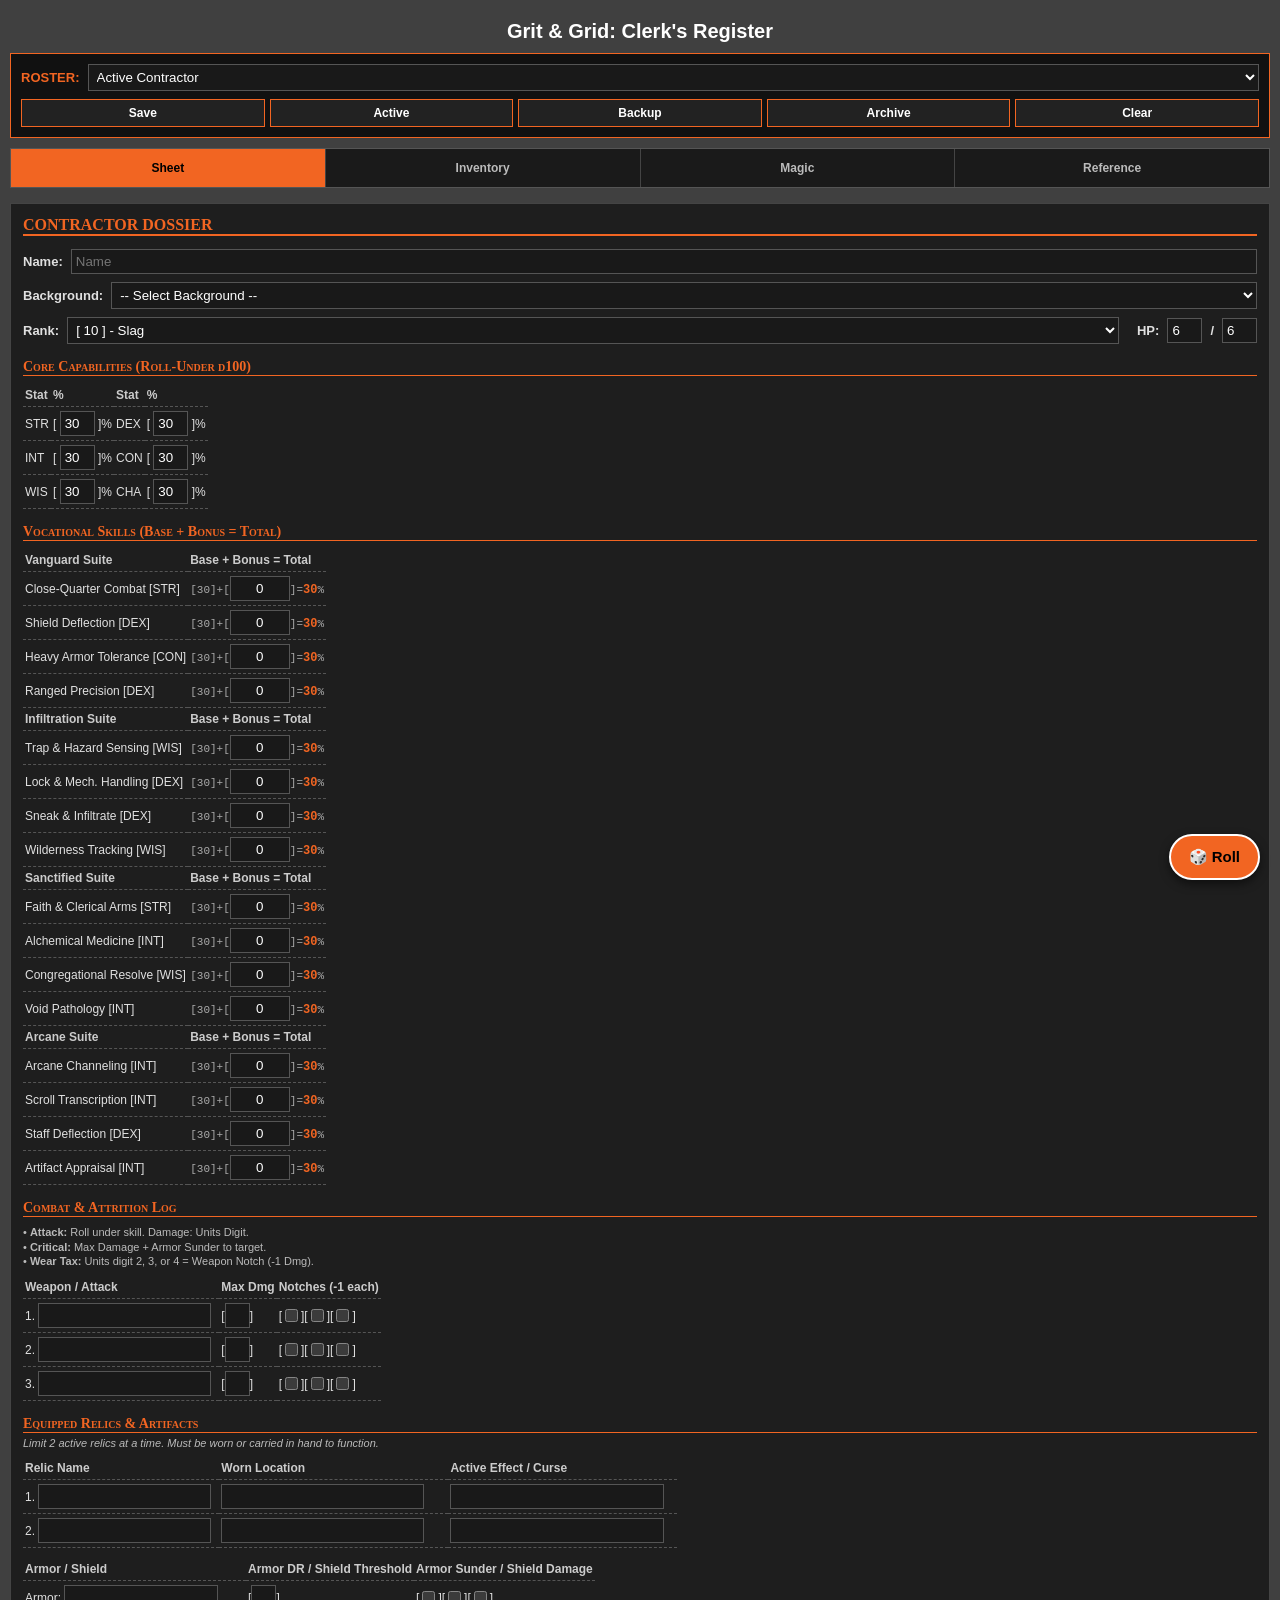
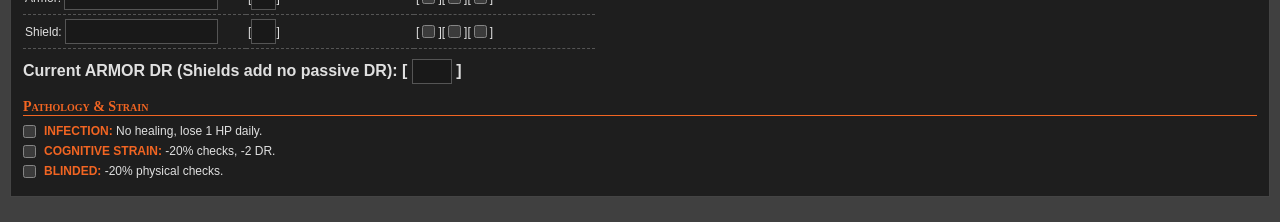
==== commit a88d8294: "Update print statement from 'Hello' to 'Goodbye'" ====
--- a/index.html
+++ b/index.html
@@ -1,20 +1,15 @@
 <!DOCTYPE html>
-<html lang="en">
+<html>
 <head>
     <link rel="icon" type="image/png" sizes="32x32" href="favicon-32x32.png">
     <meta name="viewport" content="width=device-width, initial-scale=1.0">
-    <meta charset="utf-8">
-    <title>Grit & Grid: Clerk's Register (Phone)</title>
+    <title>Grit & Grid: Clerk's Register</title>
     <link rel="stylesheet" href="phonestyles.css">
 </head>
 
 <body>
     <h1 style="color:white; margin: 10px; font-size: 20px; text-align: center;">Grit & Grid: Clerk's Register</h1>
     
-    <!-- Interactive controls status: hidden as soon as the corresponding JavaScript runs. -->
-    <div id="script_status" role="alert" class="rule-warning" style="padding: 8px; margin-bottom: 8px; border: 1px solid #F26522;">Interface script did not load. Make sure phonescripts.js is in the same folder as index.html, or use the standalone HTML version provided.</div>
-    <div id="storage_status" role="status" aria-live="polite" class="rule-warning" hidden style="padding: 8px; margin-bottom: 8px; border: 1px dashed #F26522;"></div>
-
     <!-- TOP ROSTER MANAGEMENT BAR -->
     <div class="roster-bar">
         <div class="nav-group">
@@ -66,7 +61,6 @@
         <div id="tab_sheet" class="app-tab active-tab">
             <div class="sheet-section">
                 <h2 class="dossier-title">Contractor Dossier</h2>
-                <p id="legacy_notice" class="rule-warning" aria-live="polite"></p>
                 <div class="sheet-row">
                     <label>Name:</label> <input id="char_name" style="flex: 2;" placeholder="Name">
                 </div>
@@ -88,15 +82,6 @@
                     </select>
                     <input id="char_prof_custom" style="flex: 1; display: none;" placeholder="Custom background...">
                 </div>
-                <!-- Optional Appendix B custom profession package -->
-                <div id="custom_package" class="backpack-panel" style="display:none;">
-                    <p class="rule-note">Custom profession: two different +20 Major specializations, one +10 Minor specialization, and an approved tool.</p>
-                    <div class="sheet-row"><label>Major 1 (+20):</label><select id="custom_major1" onchange="calcSkills()"></select></div>
-                    <div class="sheet-row"><label>Major 2 (+20):</label><select id="custom_major2" onchange="calcSkills()"></select></div>
-                    <div class="sheet-row"><label>Minor (+10):</label><select id="custom_minor" onchange="calcSkills()"></select></div>
-                    <div class="sheet-row"><label>Starting Tool:</label><select id="custom_tool" onchange="autoFillProfession()"></select></div>
-                </div>
-
                 <div class="sheet-row">
                     <label>Rank:</label>
                     <select id="char_rank">
@@ -111,9 +96,8 @@
                         <option value="Rank 2 (Void-Forged)">[ 2 ] - Void-Forged</option>
                         <option value="Rank 1 (Astral)">[ 1 ] - Astral</option>
                     </select>
-                    <label style="margin-left: 10px;">HP:</label> <input id="char_currHp" type="number" min="0" style="width:45px;" value="6">
-                    <label>/</label> <input id="char_maxHp" type="number" min="0" style="width:45px;" value="6">
-                    <button class="action-btn" type="button" onclick="setStartingHP()" title="Starting HP = tens digit of CON + 3">Set HP</button>
+                    <label style="margin-left: 10px;">HP:</label> <input id="char_currHp" type="number" style="width:35px;" value="6">
+                    <label>/</label> <input id="char_maxHp" type="number" style="width:35px;" value="6">
                 </div>
 
                 <!-- Core Capabilities -->
@@ -126,42 +110,39 @@
                 </table>
 
                 <!-- Vocational Skills -->
-                <h3 class="section-header">Vocational Skills (Core + Profession + Free + Promotion)</h3>
-                <table class="dossier-table">
-                    <tr><th>Vanguard Suite</th><th>Core + Prof + Free + Rank = Total</th></tr>
-                    <tr><td>Close-Quarter Combat [STR]</td><td class="skill-calc">[<span id="b_cqc">30</span>] + <span class="skill-prof" id="prof_cqc">0</span> + [<input id="bon_cqc" type="number" style="width:40px;" value="0" oninput="calcSkills()">] + [<input id="adv_cqc" type="number" min="0" value="0" oninput="calcSkills()" class="promotion-points">] = <span class="skill-total" id="t_cqc">30</span>%</td></tr>
-                    <tr><td>Shield Deflection [DEX]</td><td class="skill-calc">[<span id="b_shi">30</span>] + <span class="skill-prof" id="prof_shi">0</span> + [<input id="bon_shi" type="number" style="width:40px;" value="0" oninput="calcSkills()">] + [<input id="adv_shi" type="number" min="0" value="0" oninput="calcSkills()" class="promotion-points">] = <span class="skill-total" id="t_shi">30</span>%</td></tr>
-                    <tr><td>Heavy Armor Tolerance [CON]</td><td class="skill-calc">[<span id="b_arm">30</span>] + <span class="skill-prof" id="prof_arm">0</span> + [<input id="bon_arm" type="number" style="width:40px;" value="0" oninput="calcSkills()">] + [<input id="adv_arm" type="number" min="0" value="0" oninput="calcSkills()" class="promotion-points">] = <span class="skill-total" id="t_arm">30</span>%</td></tr>
-                    <tr><td>Ranged Precision [DEX]</td><td class="skill-calc">[<span id="b_ran">30</span>] + <span class="skill-prof" id="prof_ran">0</span> + [<input id="bon_ran" type="number" style="width:40px;" value="0" oninput="calcSkills()">] + [<input id="adv_ran" type="number" min="0" value="0" oninput="calcSkills()" class="promotion-points">] = <span class="skill-total" id="t_ran">30</span>%</td></tr>
+                <h3 class="section-header">Vocational Skills (Base + Bonus = Total)</h3>
+                <table class="dossier-table">
+                    <tr><th>Vanguard Suite</th><th>Base + Bonus = Total</th></tr>
+                    <tr><td>Close-Quarter Combat [STR]</td><td class="skill-calc">[<span id="b_cqc">30</span>]+[<input id="bon_cqc" type="number" style="width:40px;" value="0" oninput="calcSkills()">]=<span class="skill-total" id="t_cqc">30</span>%</td></tr>
+                    <tr><td>Shield Deflection [DEX]</td><td class="skill-calc">[<span id="b_shi">30</span>]+[<input id="bon_shi" type="number" style="width:40px;" value="0" oninput="calcSkills()">]=<span class="skill-total" id="t_shi">30</span>%</td></tr>
+                    <tr><td>Heavy Armor Tolerance [CON]</td><td class="skill-calc">[<span id="b_arm">30</span>]+[<input id="bon_arm" type="number" style="width:40px;" value="0" oninput="calcSkills()">]=<span class="skill-total" id="t_arm">30</span>%</td></tr>
+                    <tr><td>Ranged Precision [DEX]</td><td class="skill-calc">[<span id="b_ran">30</span>]+[<input id="bon_ran" type="number" style="width:40px;" value="0" oninput="calcSkills()">]=<span class="skill-total" id="t_ran">30</span>%</td></tr>
                     
-                    <tr><th>Infiltration Suite</th><th>Core + Prof + Free + Rank = Total</th></tr>
-                    <tr><td>Trap & Hazard Sensing [WIS]</td><td class="skill-calc">[<span id="b_tra">30</span>] + <span class="skill-prof" id="prof_tra">0</span> + [<input id="bon_tra" type="number" style="width:40px;" value="0" oninput="calcSkills()">] + [<input id="adv_tra" type="number" min="0" value="0" oninput="calcSkills()" class="promotion-points">] = <span class="skill-total" id="t_tra">30</span>%</td></tr>
-                    <tr><td>Lock & Mech. Handling [DEX]</td><td class="skill-calc">[<span id="b_loc">30</span>] + <span class="skill-prof" id="prof_loc">0</span> + [<input id="bon_loc" type="number" style="width:40px;" value="0" oninput="calcSkills()">] + [<input id="adv_loc" type="number" min="0" value="0" oninput="calcSkills()" class="promotion-points">] = <span class="skill-total" id="t_loc">30</span>%</td></tr>
-                    <tr><td>Sneak & Infiltrate [DEX]</td><td class="skill-calc">[<span id="b_sne">30</span>] + <span class="skill-prof" id="prof_sne">0</span> + [<input id="bon_sne" type="number" style="width:40px;" value="0" oninput="calcSkills()">] + [<input id="adv_sne" type="number" min="0" value="0" oninput="calcSkills()" class="promotion-points">] = <span class="skill-total" id="t_sne">30</span>%</td></tr>
-                    <tr><td>Wilderness Tracking [WIS]</td><td class="skill-calc">[<span id="b_trk">30</span>] + <span class="skill-prof" id="prof_trk">0</span> + [<input id="bon_trk" type="number" style="width:40px;" value="0" oninput="calcSkills()">] + [<input id="adv_trk" type="number" min="0" value="0" oninput="calcSkills()" class="promotion-points">] = <span class="skill-total" id="t_trk">30</span>%</td></tr>
-
-                    <tr><th>Sanctified Suite</th><th>Core + Prof + Free + Rank = Total</th></tr>
-                    <tr><td>Faith & Clerical Arms [STR]</td><td class="skill-calc">[<span id="b_fai">30</span>] + <span class="skill-prof" id="prof_fai">0</span> + [<input id="bon_fai" type="number" style="width:40px;" value="0" oninput="calcSkills()">] + [<input id="adv_fai" type="number" min="0" value="0" oninput="calcSkills()" class="promotion-points">] = <span class="skill-total" id="t_fai">30</span>%</td></tr>
-                    <tr><td>Alchemical Medicine [INT]</td><td class="skill-calc">[<span id="b_med">30</span>] + <span class="skill-prof" id="prof_med">0</span> + [<input id="bon_med" type="number" style="width:40px;" value="0" oninput="calcSkills()">] + [<input id="adv_med" type="number" min="0" value="0" oninput="calcSkills()" class="promotion-points">] = <span class="skill-total" id="t_med">30</span>%</td></tr>
-                    <tr><td>Congregational Resolve [WIS]</td><td class="skill-calc">[<span id="b_res">30</span>] + <span class="skill-prof" id="prof_res">0</span> + [<input id="bon_res" type="number" style="width:40px;" value="0" oninput="calcSkills()">] + [<input id="adv_res" type="number" min="0" value="0" oninput="calcSkills()" class="promotion-points">] = <span class="skill-total" id="t_res">30</span>%</td></tr>
-                    <tr><td>Void Pathology [INT]</td><td class="skill-calc">[<span id="b_voi">30</span>] + <span class="skill-prof" id="prof_voi">0</span> + [<input id="bon_voi" type="number" style="width:40px;" value="0" oninput="calcSkills()">] + [<input id="adv_voi" type="number" min="0" value="0" oninput="calcSkills()" class="promotion-points">] = <span class="skill-total" id="t_voi">30</span>%</td></tr>
-
-                    <tr><th>Arcane Suite</th><th>Core + Prof + Free + Rank = Total</th></tr>
-                    <tr><td>Arcane Channeling [INT]</td><td class="skill-calc">[<span id="b_arc">30</span>] + <span class="skill-prof" id="prof_arc">0</span> + [<input id="bon_arc" type="number" style="width:40px;" value="0" oninput="calcSkills()">] + [<input id="adv_arc" type="number" min="0" value="0" oninput="calcSkills()" class="promotion-points">] = <span class="skill-total" id="t_arc">30</span>%</td></tr>
-                    <tr><td>Scroll Transcription [INT]</td><td class="skill-calc">[<span id="b_scr">30</span>] + <span class="skill-prof" id="prof_scr">0</span> + [<input id="bon_scr" type="number" style="width:40px;" value="0" oninput="calcSkills()">] + [<input id="adv_scr" type="number" min="0" value="0" oninput="calcSkills()" class="promotion-points">] = <span class="skill-total" id="t_scr">30</span>%</td></tr>
-                    <tr><td>Staff Deflection [DEX]</td><td class="skill-calc">[<span id="b_stf">30</span>] + <span class="skill-prof" id="prof_stf">0</span> + [<input id="bon_stf" type="number" style="width:40px;" value="0" oninput="calcSkills()">] + [<input id="adv_stf" type="number" min="0" value="0" oninput="calcSkills()" class="promotion-points">] = <span class="skill-total" id="t_stf">30</span>%</td></tr>
-                    <tr><td>Artifact Appraisal [INT]</td><td class="skill-calc">[<span id="b_app">30</span>] + <span class="skill-prof" id="prof_app">0</span> + [<input id="bon_app" type="number" style="width:40px;" value="0" oninput="calcSkills()">] + [<input id="adv_app" type="number" min="0" value="0" oninput="calcSkills()" class="promotion-points">] = <span class="skill-total" id="t_app">30</span>%</td></tr>
-                </table>
-
-                <p class="rule-note">Skill formula: Core + Profession + Free Training + Promotion = Total. The +20/+20/+10 profession package is automatic. Enter only your free training in Bonus (50 points total at creation, max +20 each). The last box is rank-promotion training. Total is capped at 80%.</p>
-                <p class="skill-summary" id="training_summary" aria-live="polite"></p>
+                    <tr><th>Infiltration Suite</th><th>Base + Bonus = Total</th></tr>
+                    <tr><td>Trap & Hazard Sensing [WIS]</td><td class="skill-calc">[<span id="b_tra">30</span>]+[<input id="bon_tra" type="number" style="width:40px;" value="0" oninput="calcSkills()">]=<span class="skill-total" id="t_tra">30</span>%</td></tr>
+                    <tr><td>Lock & Mech. Handling [DEX]</td><td class="skill-calc">[<span id="b_loc">30</span>]+[<input id="bon_loc" type="number" style="width:40px;" value="0" oninput="calcSkills()">]=<span class="skill-total" id="t_loc">30</span>%</td></tr>
+                    <tr><td>Sneak & Infiltrate [DEX]</td><td class="skill-calc">[<span id="b_sne">30</span>]+[<input id="bon_sne" type="number" style="width:40px;" value="0" oninput="calcSkills()">]=<span class="skill-total" id="t_sne">30</span>%</td></tr>
+                    <tr><td>Wilderness Tracking [WIS]</td><td class="skill-calc">[<span id="b_trk">30</span>]+[<input id="bon_trk" type="number" style="width:40px;" value="0" oninput="calcSkills()">]=<span class="skill-total" id="t_trk">30</span>%</td></tr>
+
+                    <tr><th>Sanctified Suite</th><th>Base + Bonus = Total</th></tr>
+                    <tr><td>Faith & Clerical Arms [STR]</td><td class="skill-calc">[<span id="b_fai">30</span>]+[<input id="bon_fai" type="number" style="width:40px;" value="0" oninput="calcSkills()">]=<span class="skill-total" id="t_fai">30</span>%</td></tr>
+                    <tr><td>Alchemical Medicine [INT]</td><td class="skill-calc">[<span id="b_med">30</span>]+[<input id="bon_med" type="number" style="width:40px;" value="0" oninput="calcSkills()">]=<span class="skill-total" id="t_med">30</span>%</td></tr>
+                    <tr><td>Congregational Resolve [WIS]</td><td class="skill-calc">[<span id="b_res">30</span>]+[<input id="bon_res" type="number" style="width:40px;" value="0" oninput="calcSkills()">]=<span class="skill-total" id="t_res">30</span>%</td></tr>
+                    <tr><td>Void Pathology [INT]</td><td class="skill-calc">[<span id="b_voi">30</span>]+[<input id="bon_voi" type="number" style="width:40px;" value="0" oninput="calcSkills()">]=<span class="skill-total" id="t_voi">30</span>%</td></tr>
+
+                    <tr><th>Arcane Suite</th><th>Base + Bonus = Total</th></tr>
+                    <tr><td>Arcane Channeling [INT]</td><td class="skill-calc">[<span id="b_arc">30</span>]+[<input id="bon_arc" type="number" style="width:40px;" value="0" oninput="calcSkills()">]=<span class="skill-total" id="t_arc">30</span>%</td></tr>
+                    <tr><td>Scroll Transcription [INT]</td><td class="skill-calc">[<span id="b_scr">30</span>]+[<input id="bon_scr" type="number" style="width:40px;" value="0" oninput="calcSkills()">]=<span class="skill-total" id="t_scr">30</span>%</td></tr>
+                    <tr><td>Staff Deflection [DEX]</td><td class="skill-calc">[<span id="b_stf">30</span>]+[<input id="bon_stf" type="number" style="width:40px;" value="0" oninput="calcSkills()">]=<span class="skill-total" id="t_stf">30</span>%</td></tr>
+                    <tr><td>Artifact Appraisal [INT]</td><td class="skill-calc">[<span id="b_app">30</span>]+[<input id="bon_app" type="number" style="width:40px;" value="0" oninput="calcSkills()">]=<span class="skill-total" id="t_app">30</span>%</td></tr>
+                </table>
 
                 <!-- Combat & Attrition Log -->
                 <h3 class="section-header">Combat & Attrition Log</h3>
                 <div class="attrition-log">
-                    • <b>Attack:</b> Roll equal to or under skill. On a hit, units digit is base damage, capped by weapon Max Damage.<br>
-                    • <b>Critical:</b> Doubles under skill cause maximum weapon damage and one Armor Sunder.<br>
-                    • <b>Wear Tax:</b> Successful melee hits with units digit 2, 3, or 4 normally add a Notch (−1 Max Dmg). At 3 Notches, breaks.
+                    • <b>Attack:</b> Roll under skill. Damage: Units Digit.<br>
+                    • <b>Critical:</b> Max Damage + Armor Sunder to target.<br>
+                    • <b>Wear Tax:</b> Units digit 2, 3, or 4 = Weapon Notch (-1 Dmg).
                 </div>
                 <table class="dossier-table">
                     <tr><th>Weapon / Attack</th><th>Max Dmg</th><th>Notches (-1 each)</th></tr>
@@ -191,25 +172,22 @@
 
                 <!-- Armor & Pathology -->
                 <table class="dossier-table" style="margin-top: 10px;">
-                    <tr><th>Equipment</th><th>DR / Threshold</th><th>Condition Marks</th></tr>
+                    <tr><th>Armor / Shield</th><th>Armor DR / Shield Threshold</th><th>Armor Sunder / Shield Damage</th></tr>
                     <tr><td>Armor: <input id="arm_n" style="width:70%;"></td><td>[<input id="arm_d" style="width:25px;">]</td><td><div class="horizontal-checks">[<input type="checkbox" id="arm_c1">][<input type="checkbox" id="arm_c2">][<input type="checkbox" id="arm_c3">]</div></td></tr>
-                    <tr><td>Shield (Deflection): <input id="shd_n" style="width:70%;"></td><td>[<input id="shd_d" style="width:25px;">]</td><td><div class="horizontal-checks">[<input type="checkbox" id="shd_c1">][<input type="checkbox" id="shd_c2">][<input type="checkbox" id="shd_c3">]</div></td></tr>
-                </table>
-                <div style="font-weight: bold; margin-bottom: 10px;">Total Current Armor DR: [ <input id="total_dr" type="number" style="width:45px;" readonly> ]</div>
-
-                <p class="rule-note">Armor uses DR and 3 sunder marks. The shield box is its <b>splinter threshold</b> (not DR). Shields require an active Shield Deflection reaction. The three shield checkboxes are manual condition markers only.</p>
-                <div class="sheet-row"><label>Subdual damage currently taken:</label><input id="subdual_taken" type="number" min="0" value="0" style="width:65px;"></div>
+                    <tr><td>Shield: <input id="shd_n" style="width:70%;"></td><td>[<input id="shd_d" style="width:25px;">]</td><td><div class="horizontal-checks">[<input type="checkbox" id="shd_c1">][<input type="checkbox" id="shd_c2">][<input type="checkbox" id="shd_c3">]</div></td></tr>
+                </table>
+                <div style="font-weight: bold; margin-bottom: 10px;">Current ARMOR DR (Shields add no passive DR): [ <input id="total_dr" type="number" style="width:40px;"> ]</div>
+
                 <h3 class="section-header">Pathology & Strain</h3>
                 <div style="display: flex; align-items: center; gap: 8px; margin-bottom: 6px;">
                     <input type="checkbox" id="path_inf"> <label for="path_inf" class="chk-label"><b style="color:#F26522;">INFECTION:</b> No healing, lose 1 HP daily.</label>
                 </div>
                 <div style="display: flex; align-items: center; gap: 8px; margin-bottom: 6px;">
-                    <input type="checkbox" id="path_cog"> <label for="path_cog" class="chk-label"><b style="color:#F26522;">COGNITIVE STRAIN:</b> -20% checks, -2 DR, half speed; recover with 4 hours safe rest.</label>
+                    <input type="checkbox" id="path_cog"> <label for="path_cog" class="chk-label"><b style="color:#F26522;">COGNITIVE STRAIN:</b> -20% checks, -2 DR.</label>
                 </div>
                 <div style="display: flex; align-items: center; gap: 8px; margin-bottom: 6px;">
-                    <input type="checkbox" id="path_bli"> <label for="path_bli" class="chk-label"><b style="color:#F26522;">BLINDING DARK:</b> -20% physical actions without light.</label>
-                </div>
-                <div class="sheet-row"><input type="checkbox" id="path_let"><label for="path_let" class="chk-label"><b style="color:#F26522;">LETHARGY:</b> -20% physical checks, half speed; clears after a 1-hour Short Rest and 1 Waterskin charge.</label></div>
+                    <input type="checkbox" id="path_bli"> <label for="path_bli" class="chk-label"><b style="color:#F26522;">BLINDED:</b> -20% physical checks.</label>
+                </div>
             </div>
         </div>
 
@@ -220,12 +198,9 @@
             <div class="sheet-section">
                 <h2 class="dossier-title">Logistics & Inventory</h2>
                 <div class="sheet-row">
-                    <label>Currency:</label> <label>gp</label><input id="inv_gold" type="number" min="0" style="width:60px;" value="0">
-                    <label>sp</label><input id="inv_silver" type="number" min="0" style="width:60px;" value="20">
-                    <label>cp</label><input id="inv_copper" type="number" min="0" style="width:60px;" value="0">
-                </div>
-
-                <p class="rule-note">New contractors start with 20 sp (not 20 gp), a 12-Slot Basic Backpack, Waterskin, Tinderbox, 3 torches, 7 ration-days, Rank 10 Tag, and their profession tool.</p>
+                    <label>Starting Wealth (Silver Pieces / sp):</label> <input id="inv_gold" type="number" style="width:80px;" value="20">
+                </div>
+
                 <div class="backpack-panel">
                     <div class="sheet-row">
                         <label>Backpack Type:</label>
@@ -271,41 +246,20 @@
                     </div>
                 </div>
 
-                <p class="rule-note" id="inventory_capacity">Basic Backpack has 12 internal Slots. Row count is a writing aid: actual inventory burden depends on each item's printed Slot cost.</p>
                 <table class="dossier-table" style="width: 100%;">
                     <tr><th style="width: 15%;">Slot</th><th>Item Name</th></tr>
-                    <tr><td>1.</td><td><input id="inv_s1" style="width:95%;"></td></tr>
-                    <tr><td>2.</td><td><input id="inv_s2" style="width:95%;"></td></tr>
-                    <tr><td>3.</td><td><input id="inv_s3" style="width:95%;"></td></tr>
-                    <tr><td>4.</td><td><input id="inv_s4" style="width:95%;"></td></tr>
-                    <tr><td>5.</td><td><input id="inv_s5" style="width:95%;"></td></tr>
-                    <tr><td>6.</td><td><input id="inv_s6" style="width:95%;"></td></tr>
-                    <tr><td>7.</td><td><input id="inv_s7" style="width:95%;"></td></tr>
-                    <tr><td>8.</td><td><input id="inv_s8" style="width:95%;"></td></tr>
-                    <tr><td>9.</td><td><input id="inv_s9" style="width:95%;"></td></tr>
-                    <tr><td>10.</td><td><input id="inv_s10" style="width:95%;"></td></tr>
-                    <tr><td>11.</td><td><input id="inv_s11" style="width:95%;"></td></tr>
-                    <tr><td>12.</td><td><input id="inv_s12" style="width:95%;"></td></tr>
-
+                    <script>
+                        for(let i=1; i<=12; i++) {
+                            document.write(`<tr><td>${i}.</td><td><input id="inv_s${i}" style="width:95%;"></td></tr>`);
+                        }
+                    </script>
                 </table>
 
                 <h3 class="section-header">Consumables</h3>
-                <div class="sheet-row"><label style="width:130px;">Torches (1hr):</label><input id="cons_torches" type="number" min="0" style="width:60px;" value="3"></div>
-                <div class="sheet-row"><label style="width:130px;">Iron Rations:</label><input id="cons_rations" type="number" min="0" style="width:60px;" value="7"></div>
-                <div class="sheet-row"><label style="width:130px;">Antidotes:</label><input id="cons_antidote" type="number" min="0" style="width:60px;" value="0"></div>
+                <div class="sheet-row"><label style="width:130px;">Torches (1hr):</label><input id="cons_torches" type="number" style="width:60px;"></div>
+                <div class="sheet-row"><label style="width:130px;">Iron Rations:</label><input id="cons_rations" type="number" style="width:60px;"></div>
+                <div class="sheet-row"><label style="width:130px;">Antidotes:</label><input id="cons_anti" type="number" style="width:60px;"></div>
                 <div class="sheet-row"><label style="width:130px;">Ammunition:</label><input id="cons_ammo" type="number" style="width:60px;"></div>
-                <h3 class="section-header">Waterskins</h3>
-                <div class="sheet-row"><label>Waterskin 1 (5 charges maximum):</label></div>
-                <div class="horizontal-checks water-checks" id="water_charges">
-                    <label><input type="checkbox" id="water_1" checked> 1</label>
-                    <label><input type="checkbox" id="water_2" checked> 2</label>
-                    <label><input type="checkbox" id="water_3" checked> 3</label>
-                    <label><input type="checkbox" id="water_4" checked> 4</label>
-                    <label><input type="checkbox" id="water_5" checked> 5</label>
-                    <strong id="water_count">5/5</strong>
-                </div>
-                <p class="rule-note">Spend a charge ONLY when a recovery or hazard rule specifically requires water. No automatic daily water cost. Refill from suitable clean water.</p>
-                <div class="sheet-row"><label>Additional Waterskins / charges:</label><textarea id="additional_waterskins" rows="2" placeholder="Waterskin 2: 4/5"></textarea></div>
             </div>
         </div>
 
@@ -315,30 +269,22 @@
         <div id="tab_magic" class="app-tab">
             <div class="sheet-section">
                 <h3 class="section-header" style="margin-top:0;">Grimoire & Sacred Manifest</h3>
-                <div class="sheet-row"><label>Discipline:</label>
-                    <select id="caster_disc" onchange="calcSpellCapacity()"><option value="none">Non-caster</option><option value="arcane">Arcane (INT)</option><option value="sanctified">Sanctified (WIS)</option></select>
-                </div>
-                <div class="sheet-row">
-                    <label>Daily Slots:</label> <input id="spl_max" type="number" style="width:50px;" readonly>
+                <div class="sheet-row">
+                    <label>Daily Slots:</label> <input id="spl_max" type="number" style="width:40px;">
                     <label>Available:</label> 
                     <div class="horizontal-checks">
-                        [<input type="checkbox" id="sp_s1">] [<input type="checkbox" id="sp_s2">] [<input type="checkbox" id="sp_s3">] [<input type="checkbox" id="sp_s4">] [<input type="checkbox" id="sp_s5">] [<input type="checkbox" id="sp_s6">] [<input type="checkbox" id="sp_s7">] [<input type="checkbox" id="sp_s8">] [<input type="checkbox" id="sp_s9">] [<input type="checkbox" id="sp_s10">]
+                        [<input type="checkbox" id="sp_s1">][<input type="checkbox" id="sp_s2">][<input type="checkbox" id="sp_s3">][<input type="checkbox" id="sp_s4">]
                     </div>
                 </div>
                 
-                <p class="rule-note">Daily spell slots = tens digit of INT (Arcane) or WIS (Sanctified). Level 0 spells require no daily slot. Only checked slots are available. Recover on safe overnight rest.</p>
-                <b style="color:#ccc; font-size:13px;">Cantrips & Minor Rites (8 Recorded Entries):</b>
-                <table class="dossier-table">
-                    <tr><th>#</th><th>Spell Name</th><th>Format</th><th>Effect / Notes</th></tr>
-                    <tr><td>1.</td><td><input id="can1_n" style="width:90%;"></td><td><input id="can1_f" style="width:90%;"></td><td><input id="can1_e" style="width:90%;"></td></tr>
-                    <tr><td>2.</td><td><input id="can2_n" style="width:90%;"></td><td><input id="can2_f" style="width:90%;"></td><td><input id="can2_e" style="width:90%;"></td></tr>
-                    <tr><td>3.</td><td><input id="can3_n" style="width:90%;"></td><td><input id="can3_f" style="width:90%;"></td><td><input id="can3_e" style="width:90%;"></td></tr>
-                    <tr><td>4.</td><td><input id="can4_n" style="width:90%;"></td><td><input id="can4_f" style="width:90%;"></td><td><input id="can4_e" style="width:90%;"></td></tr>
-                    <tr><td>5.</td><td><input id="can5_n" style="width:90%;"></td><td><input id="can5_f" style="width:90%;"></td><td><input id="can5_e" style="width:90%;"></td></tr>
-                    <tr><td>6.</td><td><input id="can6_n" style="width:90%;"></td><td><input id="can6_f" style="width:90%;"></td><td><input id="can6_e" style="width:90%;"></td></tr>
-                    <tr><td>7.</td><td><input id="can7_n" style="width:90%;"></td><td><input id="can7_f" style="width:90%;"></td><td><input id="can7_e" style="width:90%;"></td></tr>
-                    <tr><td>8.</td><td><input id="can8_n" style="width:90%;"></td><td><input id="can8_f" style="width:90%;"></td><td><input id="can8_e" style="width:90%;"></td></tr>
-
+                <b style="color:#ccc; font-size:13px;">Cantrips & Minor Rites (8 Slots):</b>
+                <table class="dossier-table">
+                    <tr><th>#</th><th>Spell Name</th><th>Format</th></tr>
+                    <script>
+                        for(let i=1; i<=8; i++) {
+                            document.write(`<tr><td>${i}.</td><td><input id="can${i}_n" style="width:90%;"></td><td><input id="can${i}_f" style="width:90%;"></td></tr>`);
+                        }
+                    </script>
                 </table>
 
                 <div class="sheet-row" style="margin-top:10px;">
@@ -348,41 +294,13 @@
                         <option value="30">Grimoire (30 Pages)</option>
                     </select>
                 </div>
-                <p class="rule-note">A folio holds 10 <b>pages</b>, a grimoire 30. Level 0/1 inscriptions take 1 page; Level 2 takes 2; Level 3 takes 3. Entries remain listed while swapping books.</p>
-                <p class="skill-summary" id="spell_page_summary" aria-live="polite"></p>
                 <table class="dossier-table" id="masterSpellTable">
-                    <tr><th>Entry</th><th>Lvl</th><th>Spell Name</th><th>Pages</th><th>Notes</th></tr>
-                    <tr id="grim_row_1"><td>1.</td><td><input id="lib1_l" type="number" min="0" max="3" oninput="updateSpellPages()" style="width:60px;"></td><td><input id="lib1_n" oninput="updateSpellPages()" style="width:90%;"></td><td><input id="lib1_p" style="width:55px;" readonly></td><td><input id="lib1_s" style="width:90%;"></td></tr>
-                    <tr id="grim_row_2"><td>2.</td><td><input id="lib2_l" type="number" min="0" max="3" oninput="updateSpellPages()" style="width:60px;"></td><td><input id="lib2_n" oninput="updateSpellPages()" style="width:90%;"></td><td><input id="lib2_p" style="width:55px;" readonly></td><td><input id="lib2_s" style="width:90%;"></td></tr>
-                    <tr id="grim_row_3"><td>3.</td><td><input id="lib3_l" type="number" min="0" max="3" oninput="updateSpellPages()" style="width:60px;"></td><td><input id="lib3_n" oninput="updateSpellPages()" style="width:90%;"></td><td><input id="lib3_p" style="width:55px;" readonly></td><td><input id="lib3_s" style="width:90%;"></td></tr>
-                    <tr id="grim_row_4"><td>4.</td><td><input id="lib4_l" type="number" min="0" max="3" oninput="updateSpellPages()" style="width:60px;"></td><td><input id="lib4_n" oninput="updateSpellPages()" style="width:90%;"></td><td><input id="lib4_p" style="width:55px;" readonly></td><td><input id="lib4_s" style="width:90%;"></td></tr>
-                    <tr id="grim_row_5"><td>5.</td><td><input id="lib5_l" type="number" min="0" max="3" oninput="updateSpellPages()" style="width:60px;"></td><td><input id="lib5_n" oninput="updateSpellPages()" style="width:90%;"></td><td><input id="lib5_p" style="width:55px;" readonly></td><td><input id="lib5_s" style="width:90%;"></td></tr>
-                    <tr id="grim_row_6"><td>6.</td><td><input id="lib6_l" type="number" min="0" max="3" oninput="updateSpellPages()" style="width:60px;"></td><td><input id="lib6_n" oninput="updateSpellPages()" style="width:90%;"></td><td><input id="lib6_p" style="width:55px;" readonly></td><td><input id="lib6_s" style="width:90%;"></td></tr>
-                    <tr id="grim_row_7"><td>7.</td><td><input id="lib7_l" type="number" min="0" max="3" oninput="updateSpellPages()" style="width:60px;"></td><td><input id="lib7_n" oninput="updateSpellPages()" style="width:90%;"></td><td><input id="lib7_p" style="width:55px;" readonly></td><td><input id="lib7_s" style="width:90%;"></td></tr>
-                    <tr id="grim_row_8"><td>8.</td><td><input id="lib8_l" type="number" min="0" max="3" oninput="updateSpellPages()" style="width:60px;"></td><td><input id="lib8_n" oninput="updateSpellPages()" style="width:90%;"></td><td><input id="lib8_p" style="width:55px;" readonly></td><td><input id="lib8_s" style="width:90%;"></td></tr>
-                    <tr id="grim_row_9"><td>9.</td><td><input id="lib9_l" type="number" min="0" max="3" oninput="updateSpellPages()" style="width:60px;"></td><td><input id="lib9_n" oninput="updateSpellPages()" style="width:90%;"></td><td><input id="lib9_p" style="width:55px;" readonly></td><td><input id="lib9_s" style="width:90%;"></td></tr>
-                    <tr id="grim_row_10"><td>10.</td><td><input id="lib10_l" type="number" min="0" max="3" oninput="updateSpellPages()" style="width:60px;"></td><td><input id="lib10_n" oninput="updateSpellPages()" style="width:90%;"></td><td><input id="lib10_p" style="width:55px;" readonly></td><td><input id="lib10_s" style="width:90%;"></td></tr>
-                    <tr id="grim_row_11"><td>11.</td><td><input id="lib11_l" type="number" min="0" max="3" oninput="updateSpellPages()" style="width:60px;"></td><td><input id="lib11_n" oninput="updateSpellPages()" style="width:90%;"></td><td><input id="lib11_p" style="width:55px;" readonly></td><td><input id="lib11_s" style="width:90%;"></td></tr>
-                    <tr id="grim_row_12"><td>12.</td><td><input id="lib12_l" type="number" min="0" max="3" oninput="updateSpellPages()" style="width:60px;"></td><td><input id="lib12_n" oninput="updateSpellPages()" style="width:90%;"></td><td><input id="lib12_p" style="width:55px;" readonly></td><td><input id="lib12_s" style="width:90%;"></td></tr>
-                    <tr id="grim_row_13"><td>13.</td><td><input id="lib13_l" type="number" min="0" max="3" oninput="updateSpellPages()" style="width:60px;"></td><td><input id="lib13_n" oninput="updateSpellPages()" style="width:90%;"></td><td><input id="lib13_p" style="width:55px;" readonly></td><td><input id="lib13_s" style="width:90%;"></td></tr>
-                    <tr id="grim_row_14"><td>14.</td><td><input id="lib14_l" type="number" min="0" max="3" oninput="updateSpellPages()" style="width:60px;"></td><td><input id="lib14_n" oninput="updateSpellPages()" style="width:90%;"></td><td><input id="lib14_p" style="width:55px;" readonly></td><td><input id="lib14_s" style="width:90%;"></td></tr>
-                    <tr id="grim_row_15"><td>15.</td><td><input id="lib15_l" type="number" min="0" max="3" oninput="updateSpellPages()" style="width:60px;"></td><td><input id="lib15_n" oninput="updateSpellPages()" style="width:90%;"></td><td><input id="lib15_p" style="width:55px;" readonly></td><td><input id="lib15_s" style="width:90%;"></td></tr>
-                    <tr id="grim_row_16"><td>16.</td><td><input id="lib16_l" type="number" min="0" max="3" oninput="updateSpellPages()" style="width:60px;"></td><td><input id="lib16_n" oninput="updateSpellPages()" style="width:90%;"></td><td><input id="lib16_p" style="width:55px;" readonly></td><td><input id="lib16_s" style="width:90%;"></td></tr>
-                    <tr id="grim_row_17"><td>17.</td><td><input id="lib17_l" type="number" min="0" max="3" oninput="updateSpellPages()" style="width:60px;"></td><td><input id="lib17_n" oninput="updateSpellPages()" style="width:90%;"></td><td><input id="lib17_p" style="width:55px;" readonly></td><td><input id="lib17_s" style="width:90%;"></td></tr>
-                    <tr id="grim_row_18"><td>18.</td><td><input id="lib18_l" type="number" min="0" max="3" oninput="updateSpellPages()" style="width:60px;"></td><td><input id="lib18_n" oninput="updateSpellPages()" style="width:90%;"></td><td><input id="lib18_p" style="width:55px;" readonly></td><td><input id="lib18_s" style="width:90%;"></td></tr>
-                    <tr id="grim_row_19"><td>19.</td><td><input id="lib19_l" type="number" min="0" max="3" oninput="updateSpellPages()" style="width:60px;"></td><td><input id="lib19_n" oninput="updateSpellPages()" style="width:90%;"></td><td><input id="lib19_p" style="width:55px;" readonly></td><td><input id="lib19_s" style="width:90%;"></td></tr>
-                    <tr id="grim_row_20"><td>20.</td><td><input id="lib20_l" type="number" min="0" max="3" oninput="updateSpellPages()" style="width:60px;"></td><td><input id="lib20_n" oninput="updateSpellPages()" style="width:90%;"></td><td><input id="lib20_p" style="width:55px;" readonly></td><td><input id="lib20_s" style="width:90%;"></td></tr>
-                    <tr id="grim_row_21"><td>21.</td><td><input id="lib21_l" type="number" min="0" max="3" oninput="updateSpellPages()" style="width:60px;"></td><td><input id="lib21_n" oninput="updateSpellPages()" style="width:90%;"></td><td><input id="lib21_p" style="width:55px;" readonly></td><td><input id="lib21_s" style="width:90%;"></td></tr>
-                    <tr id="grim_row_22"><td>22.</td><td><input id="lib22_l" type="number" min="0" max="3" oninput="updateSpellPages()" style="width:60px;"></td><td><input id="lib22_n" oninput="updateSpellPages()" style="width:90%;"></td><td><input id="lib22_p" style="width:55px;" readonly></td><td><input id="lib22_s" style="width:90%;"></td></tr>
-                    <tr id="grim_row_23"><td>23.</td><td><input id="lib23_l" type="number" min="0" max="3" oninput="updateSpellPages()" style="width:60px;"></td><td><input id="lib23_n" oninput="updateSpellPages()" style="width:90%;"></td><td><input id="lib23_p" style="width:55px;" readonly></td><td><input id="lib23_s" style="width:90%;"></td></tr>
-                    <tr id="grim_row_24"><td>24.</td><td><input id="lib24_l" type="number" min="0" max="3" oninput="updateSpellPages()" style="width:60px;"></td><td><input id="lib24_n" oninput="updateSpellPages()" style="width:90%;"></td><td><input id="lib24_p" style="width:55px;" readonly></td><td><input id="lib24_s" style="width:90%;"></td></tr>
-                    <tr id="grim_row_25"><td>25.</td><td><input id="lib25_l" type="number" min="0" max="3" oninput="updateSpellPages()" style="width:60px;"></td><td><input id="lib25_n" oninput="updateSpellPages()" style="width:90%;"></td><td><input id="lib25_p" style="width:55px;" readonly></td><td><input id="lib25_s" style="width:90%;"></td></tr>
-                    <tr id="grim_row_26"><td>26.</td><td><input id="lib26_l" type="number" min="0" max="3" oninput="updateSpellPages()" style="width:60px;"></td><td><input id="lib26_n" oninput="updateSpellPages()" style="width:90%;"></td><td><input id="lib26_p" style="width:55px;" readonly></td><td><input id="lib26_s" style="width:90%;"></td></tr>
-                    <tr id="grim_row_27"><td>27.</td><td><input id="lib27_l" type="number" min="0" max="3" oninput="updateSpellPages()" style="width:60px;"></td><td><input id="lib27_n" oninput="updateSpellPages()" style="width:90%;"></td><td><input id="lib27_p" style="width:55px;" readonly></td><td><input id="lib27_s" style="width:90%;"></td></tr>
-                    <tr id="grim_row_28"><td>28.</td><td><input id="lib28_l" type="number" min="0" max="3" oninput="updateSpellPages()" style="width:60px;"></td><td><input id="lib28_n" oninput="updateSpellPages()" style="width:90%;"></td><td><input id="lib28_p" style="width:55px;" readonly></td><td><input id="lib28_s" style="width:90%;"></td></tr>
-                    <tr id="grim_row_29"><td>29.</td><td><input id="lib29_l" type="number" min="0" max="3" oninput="updateSpellPages()" style="width:60px;"></td><td><input id="lib29_n" oninput="updateSpellPages()" style="width:90%;"></td><td><input id="lib29_p" style="width:55px;" readonly></td><td><input id="lib29_s" style="width:90%;"></td></tr>
-                    <tr id="grim_row_30"><td>30.</td><td><input id="lib30_l" type="number" min="0" max="3" oninput="updateSpellPages()" style="width:60px;"></td><td><input id="lib30_n" oninput="updateSpellPages()" style="width:90%;"></td><td><input id="lib30_p" style="width:55px;" readonly></td><td><input id="lib30_s" style="width:90%;"></td></tr>
-
+                    <tr><th>Slot</th><th>Lvl</th><th>Spell Name</th><th>Pg</th></tr>
+                    <script>
+                        for(let i=1; i<=30; i++) {
+                            document.write(`<tr id="grim_row_${i}"><td>${i}.</td><td><input id="lib${i}_l" style="width:70%;"></td><td><input id="lib${i}_n" style="width:90%;"></td><td><input id="lib${i}_p" style="width:70%;"></td></tr>`);
+                        }
+                    </script>
                 </table>
             </div>
         </div>
@@ -432,6 +350,6 @@
         </div>
     </div>
 
-    <script src="phonescripts.js"></script>
+    <script src="JAVA phone scripts.js"></script>
 </body>
 </html>
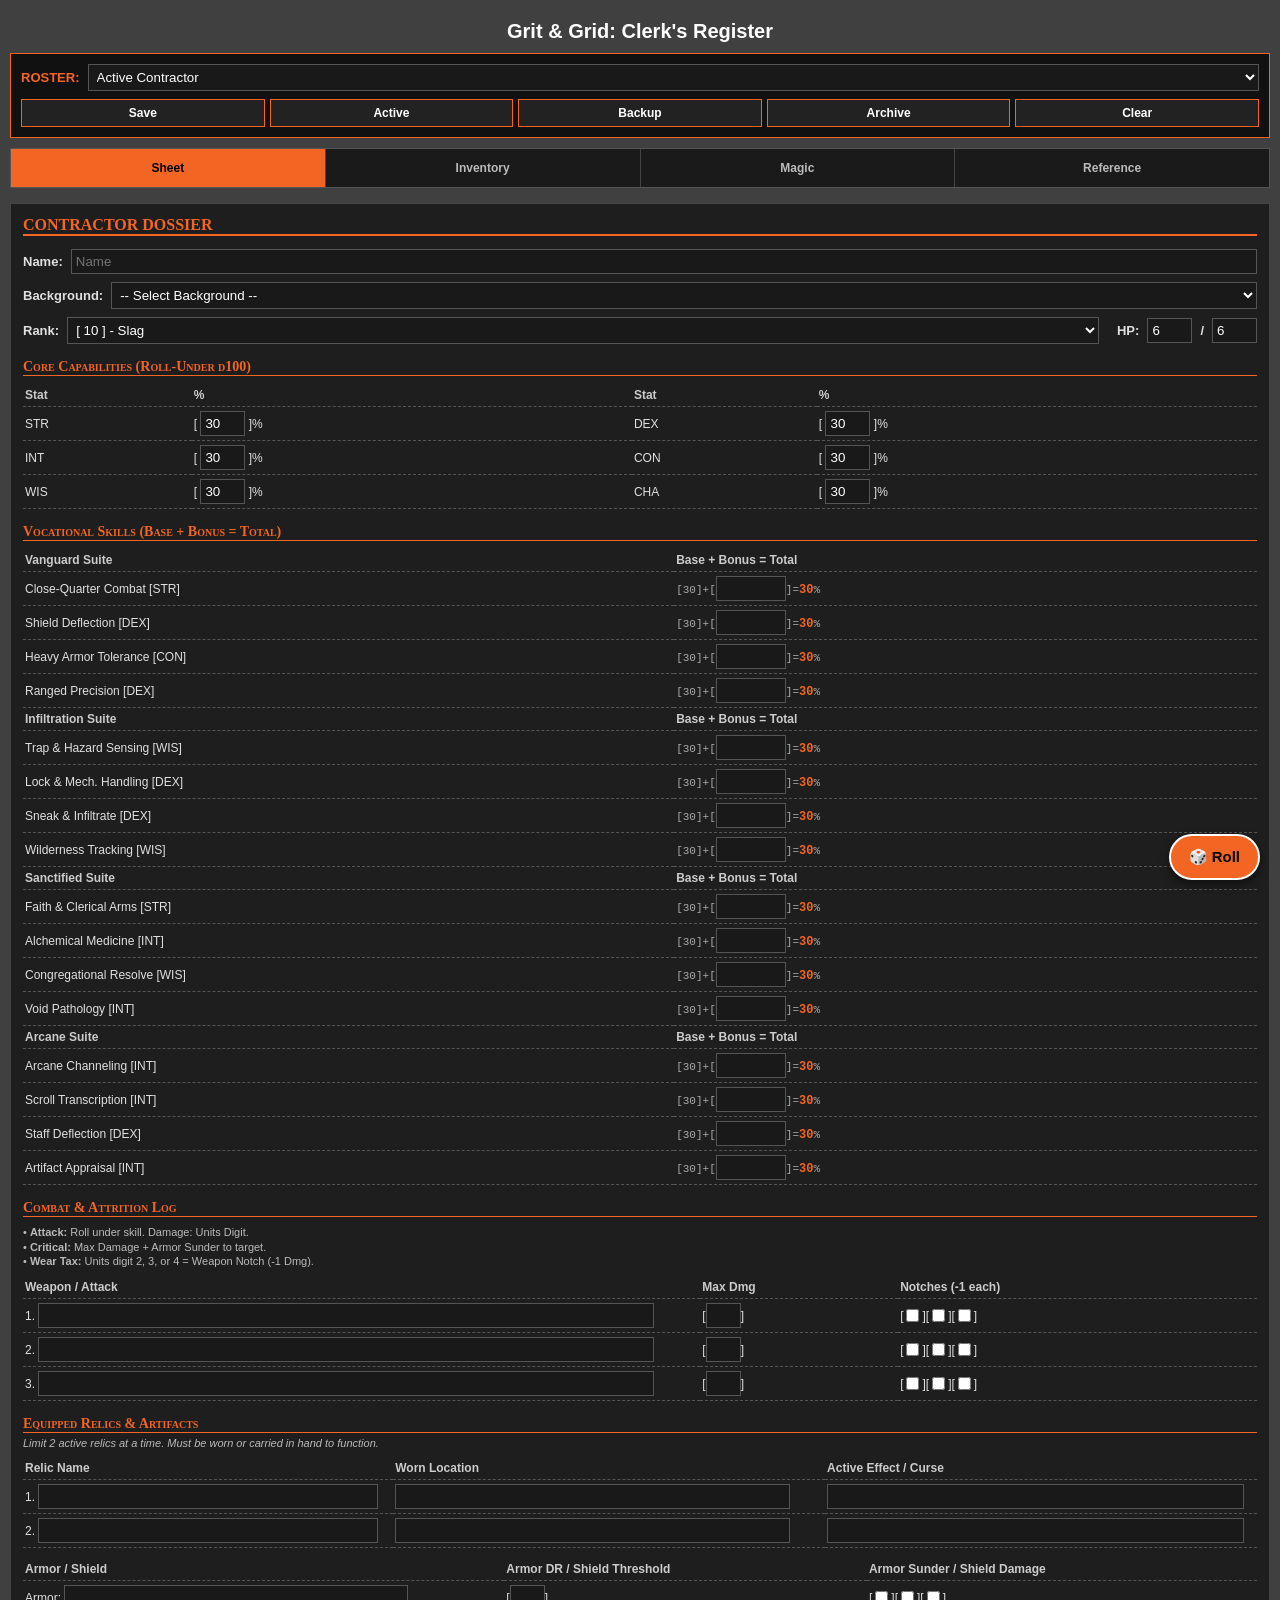
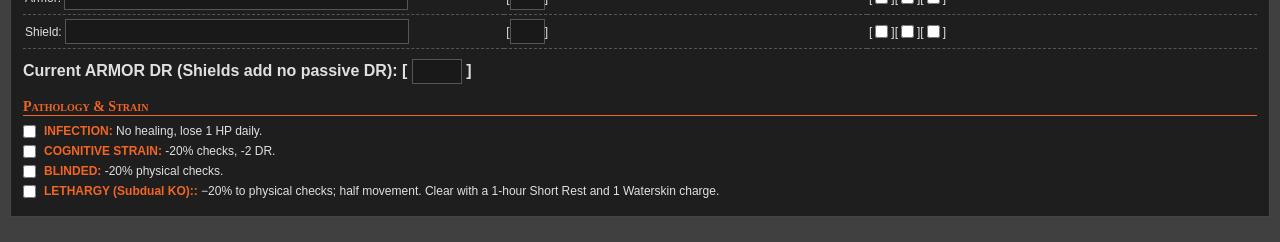
==== commit 3c507e55: "Update index.html" ====
--- a/index.html
+++ b/index.html
@@ -187,6 +187,9 @@
                 </div>
                 <div style="display: flex; align-items: center; gap: 8px; margin-bottom: 6px;">
                     <input type="checkbox" id="path_bli"> <label for="path_bli" class="chk-label"><b style="color:#F26522;">BLINDED:</b> -20% physical checks.</label>
+                </div>
+                <div style="display: flex; align-items: center; gap: 8px; margin-bottom: 6px;">
+                    <input type="checkbox" id="path_bli"> <label for="path_bli" class="chk-label"><b style="color:#F26522;">LETHARGY (Subdual KO)::</b> −20% to physical checks; half movement. Clear with a 1-hour Short Rest and 1 Waterskin charge.</label>
                 </div>
             </div>
         </div>
--- a/phonestyles.css
+++ b/phonestyles.css
@@ -1,24 +1,7 @@
-/*
- * Grit & Grid: Clerk's Register (Phone)
- * Original mobile styling, expanded for readability.
- * Restored sheet visibility + PDF-aligned additions.
- */
-
-/* Global Theme and Inputs */
-
-:root {
-    color-scheme: dark;
-    --orange: #F26522;
-}
-
-* {
-    box-sizing: border-box;
-}
-
 body {
     background-color: #404040;
     color: #ffffff;
-    font-family: Calibri, sans-serif;
+    font-family: calibri, sans-serif;
     margin: 0;
     padding: 10px;
 }
@@ -29,7 +12,6 @@
     color: #ffffff;
     border: 1px solid #555;
     padding: 4px;
-    min-width: 0;
 }
 
 input, textarea {
@@ -38,11 +20,9 @@
     border: 1px solid #555;
     color: #ffffff;
     padding: 4px;
-    min-width: 0;
 }
 
 /* Widen the skill bonus input boxes */
-
 input[id^="bon_"] {
     width: 60px !important;
     text-align: center;
@@ -54,10 +34,6 @@
     margin: 0;
 }
 
-input[readonly] {
-    background-color: #282828;
-}
-
 button {
     background-color: #191919;
     color: #ffffff;
@@ -65,13 +41,7 @@
     cursor: pointer;
 }
 
-button:focus-visible, select:focus-visible, input:focus-visible, textarea:focus-visible {
-    outline: 2px solid #ff9c60;
-    outline-offset: 2px;
-}
-
 /* Roster Bar Header */
-
 .roster-bar {
     background: #111;
     padding: 10px;
@@ -117,7 +87,6 @@
 }
 
 /* Mobile App 4-Tab Navigation */
-
 .mobile-tabs {
     display: flex;
     background: #111;
@@ -147,36 +116,22 @@
     color: #000;
 }
 
-/* App Tabs Visibility
-   Fail-safe: All sheet sections are visible if JavaScript does not load.
-   We hide inactive tabs ONLY after the script fully initializes. */
-
+/* App Tabs Visibility */
 .app-tab {
     display: none;
 }
 
-/* If the script fails to load, show the Sheet tab and an explicit warning. */
-body:not(.js-ready) #tab_sheet {
+.app-tab.active-tab {
     display: block;
 }
 
-.js-ready .app-tab {
-    display: none;
-}
-
-.js-ready .app-tab.active-tab {
-    display: block;
-}
-
 /* Sheet Sections & Headers */
-
 .sheet-section {
     background: #1e1e1e;
     padding: 12px;
     margin-bottom: 15px;
     border: 1px solid #444;
     color: #e0e0e0;
-    min-width: 0;
 }
 
 .sheet-row {
@@ -185,16 +140,11 @@
     margin-bottom: 8px;
     align-items: center;
     font-size: 13px;
-    flex-wrap: wrap;
 }
 
 .sheet-row label {
     font-weight: bold;
-}
-
-.sheet-row > select, .sheet-row > textarea {
-    flex: 1 1 120px;
-    max-width: 100%;
+    white-space: nowrap;
 }
 
 h2.dossier-title {
@@ -217,7 +167,6 @@
 }
 
 /* Tables & Grids */
-
 .dossier-table {
     width: 100%;
     border-collapse: collapse;
@@ -229,7 +178,6 @@
     border-bottom: 1px dashed #555;
     padding: 4px 2px;
     text-align: left;
-    vertical-align: middle;
 }
 
 .dossier-table th {
@@ -264,8 +212,6 @@
     background: #222;
 }
 
-/* Character Sheet Helpers */
-
 .attrition-log {
     font-size: 11px;
     margin-bottom: 8px;
@@ -306,72 +252,7 @@
     font-size: 12px;
 }
 
-/* PDF-aligned mechanical notes and expanded training fields */
-
-.rule-note {
-    font-size: 12px;
-    color: #ccc;
-    margin: 6px 0 12px;
-    line-height: 1.5;
-}
-
-.rule-warning {
-    font-size: 12px;
-    color: #ffb196;
-    font-weight: bold;
-}
-
-.skill-summary {
-    color: #ccc;
-    font-size: 12px;
-    line-height: 1.5;
-}
-
-.skill-prof {
-    color: #cfcfcf;
-}
-
-input.promotion-points {
-    width: 44px !important;
-    text-align: center;
-}
-
-.water-checks {
-    flex-wrap: wrap;
-    white-space: normal;
-    gap: 12px;
-    margin: 8px 0;
-}
-
-.water-checks label {
-    display: inline-flex;
-    gap: 4px;
-    align-items: center;
-    cursor: pointer;
-}
-
-.table-scroller {
-    overflow-x: auto;
-    max-width: 100%;
-}
-
-/* On phones the wide, detailed skill tables must remain scrollable,
-   never clipped or silently removed. */
-
-#tab_sheet .dossier-table,
-#tab_magic .dossier-table {
-    display: block;
-    overflow-x: auto;
-    max-width: 100%;
-}
-
-#tab_sheet .dossier-table input,
-#tab_magic .dossier-table input {
-    max-width: none;
-}
-
 /* Floating Action Button for Dice */
-
 .fab-dice {
     position: fixed;
     bottom: 20px;
@@ -389,7 +270,6 @@
 }
 
 /* Dice Modal Popup Overlay */
-
 .dice-modal {
     display: none;
     position: fixed;
@@ -411,39 +291,3 @@
     max-width: 300px;
     text-align: center;
 }
-
-/* Keep every section usable at narrow phone sizes */
-
-@media (max-width: 480px) {
-    .sheet-section {
-        padding: 10px;
-    }
-
-    .tab-btn {
-        font-size: 11px;
-        padding: 12px 2px;
-    }
-
-    .fab-dice {
-        right: 12px;
-        bottom: 12px;
-    }
-
-    .horizontal-checks {
-        flex-wrap: wrap;
-        white-space: normal;
-    }
-}
-
-/* Numeric Field Legibility (Prevent Spinners from Obscuring Values) */
-
-input[type="number"] {
-    appearance: textfield;
-    -moz-appearance: textfield;
-}
-
-input[type="number"]::-webkit-inner-spin-button,
-input[type="number"]::-webkit-outer-spin-button {
-    -webkit-appearance: none;
-    margin: 0;
-}
